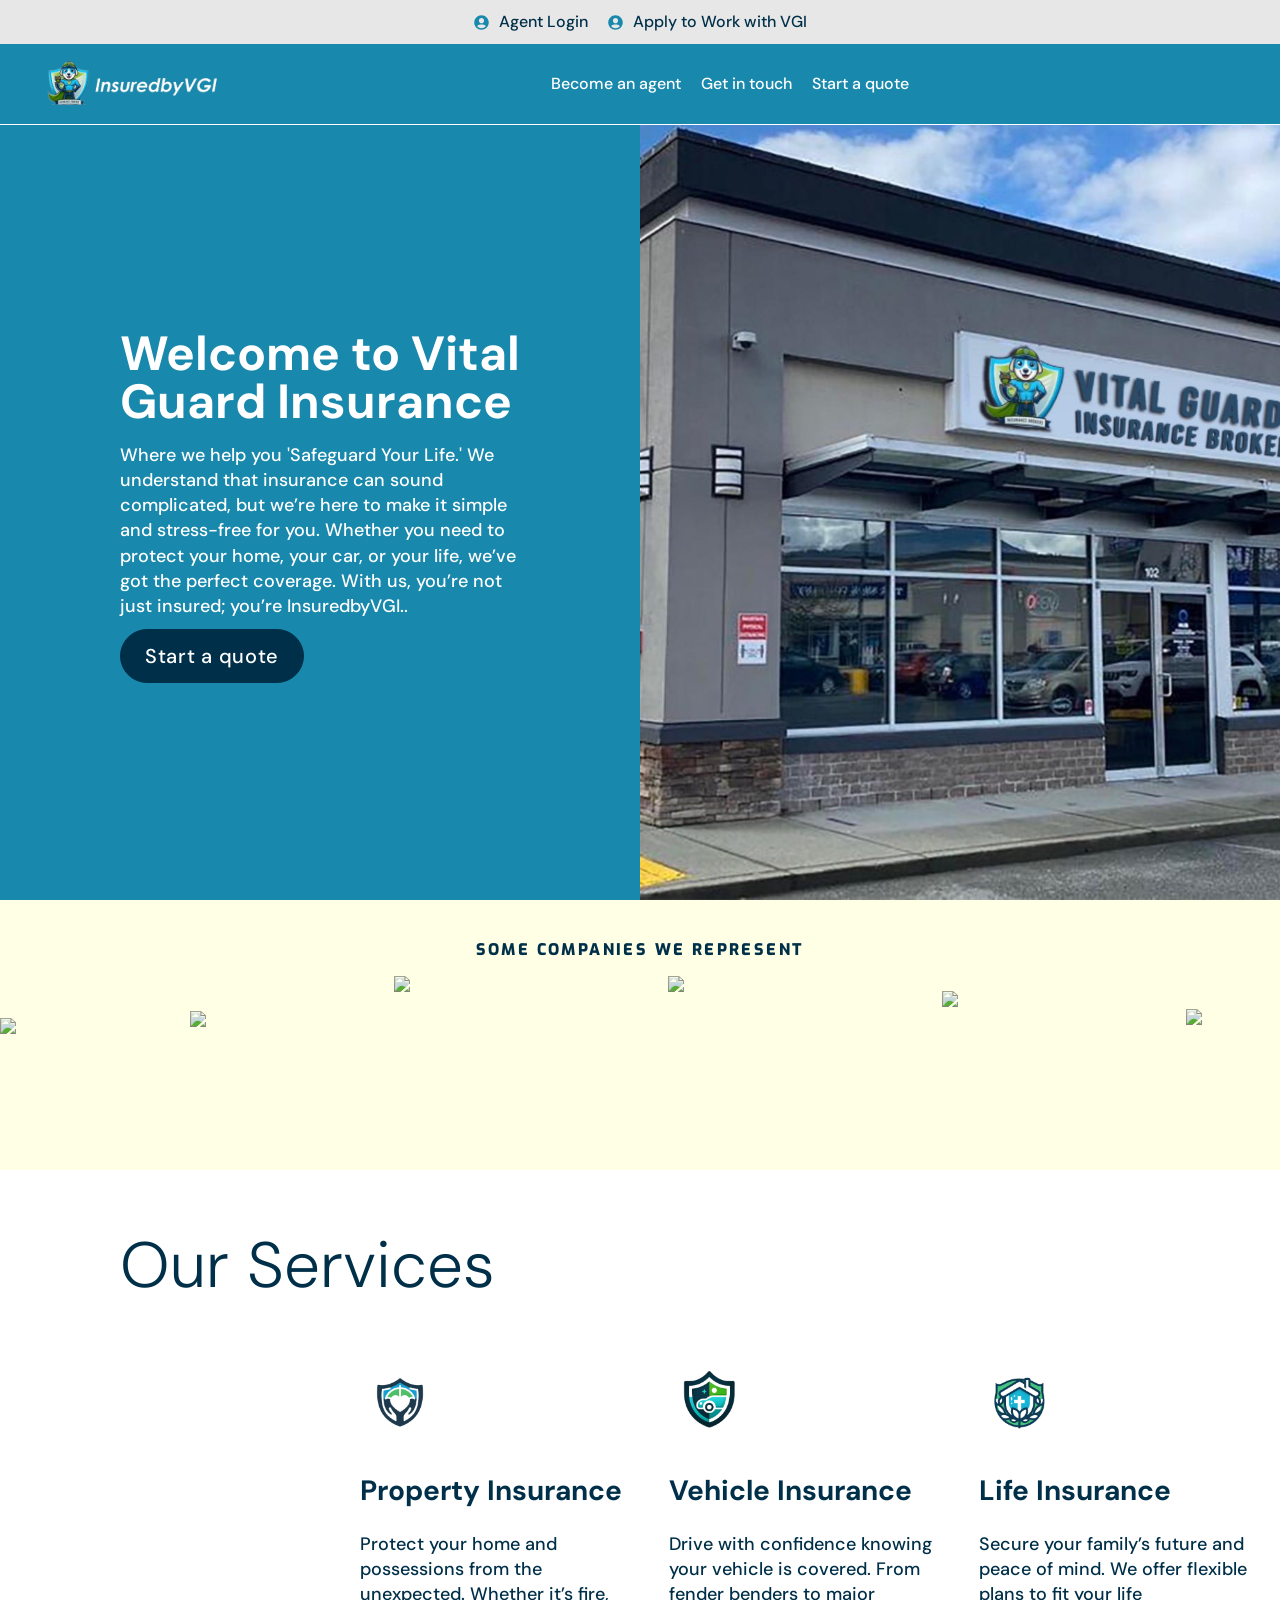
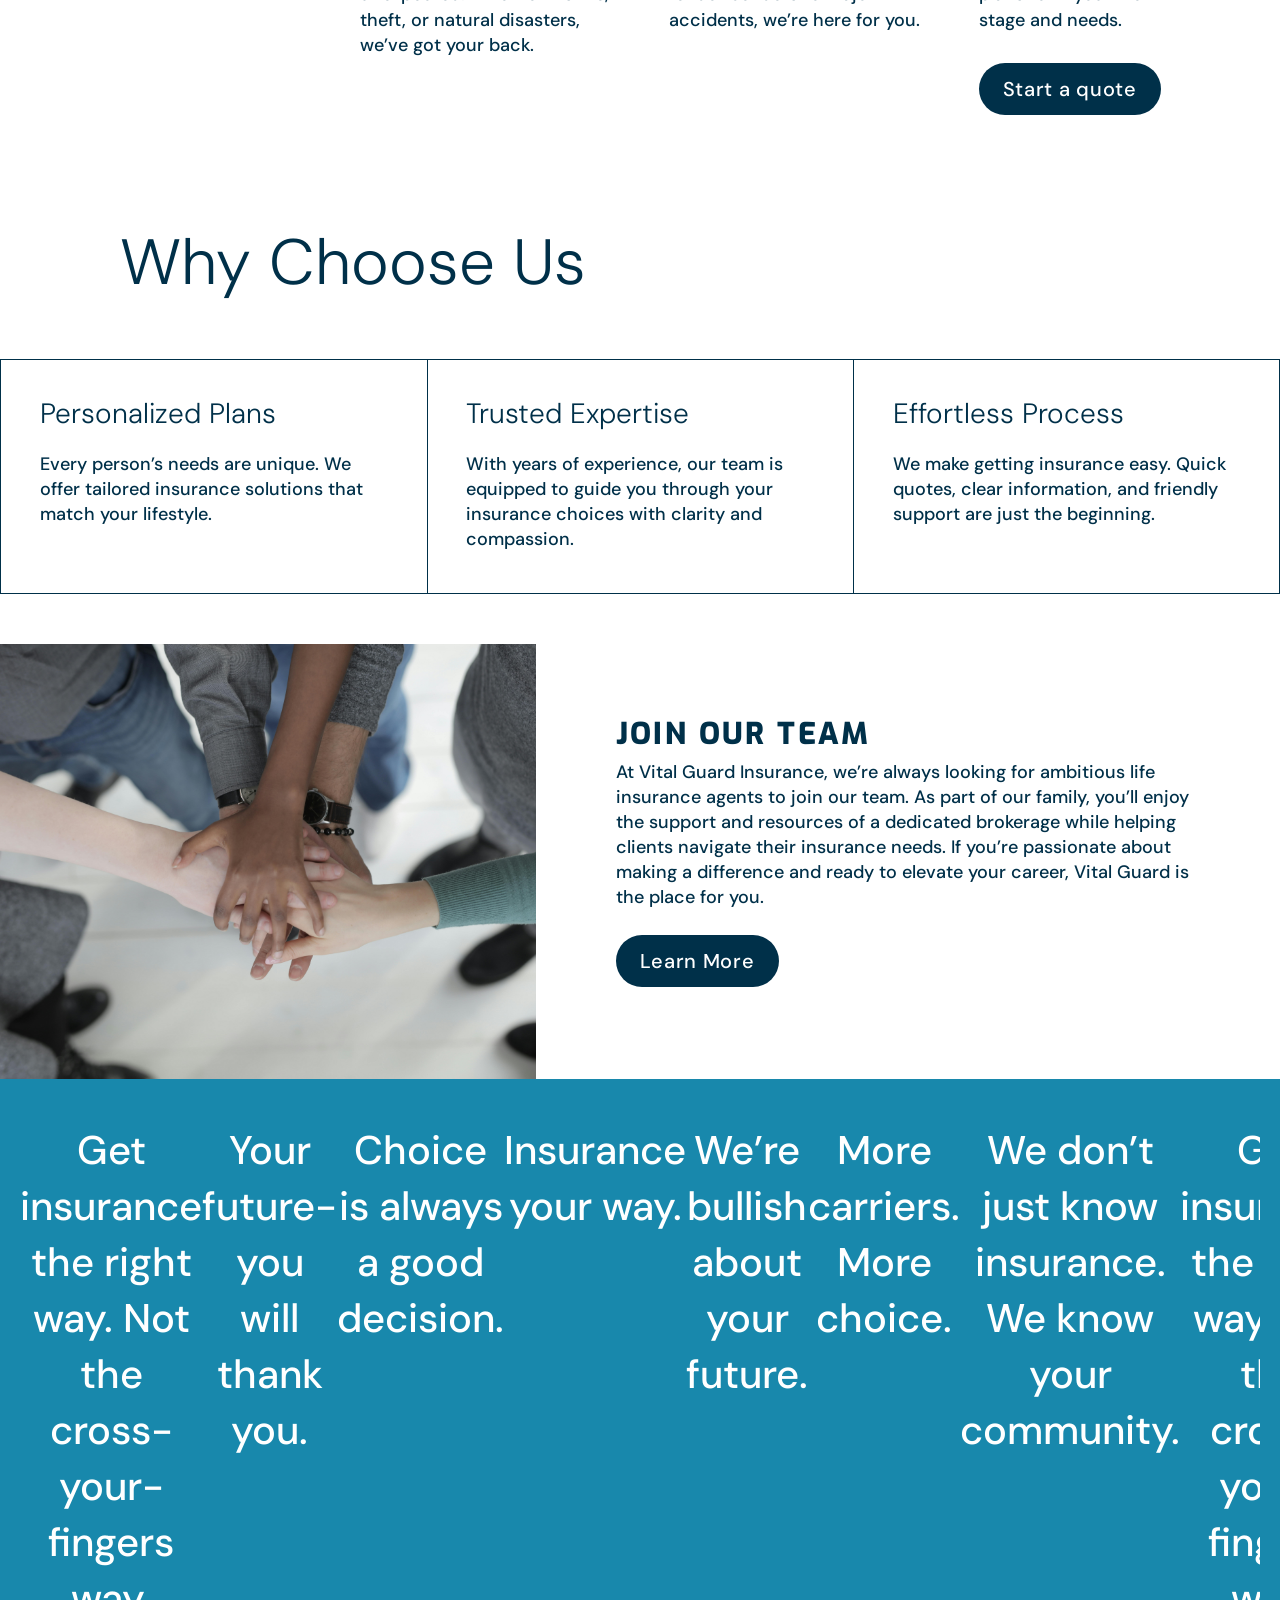
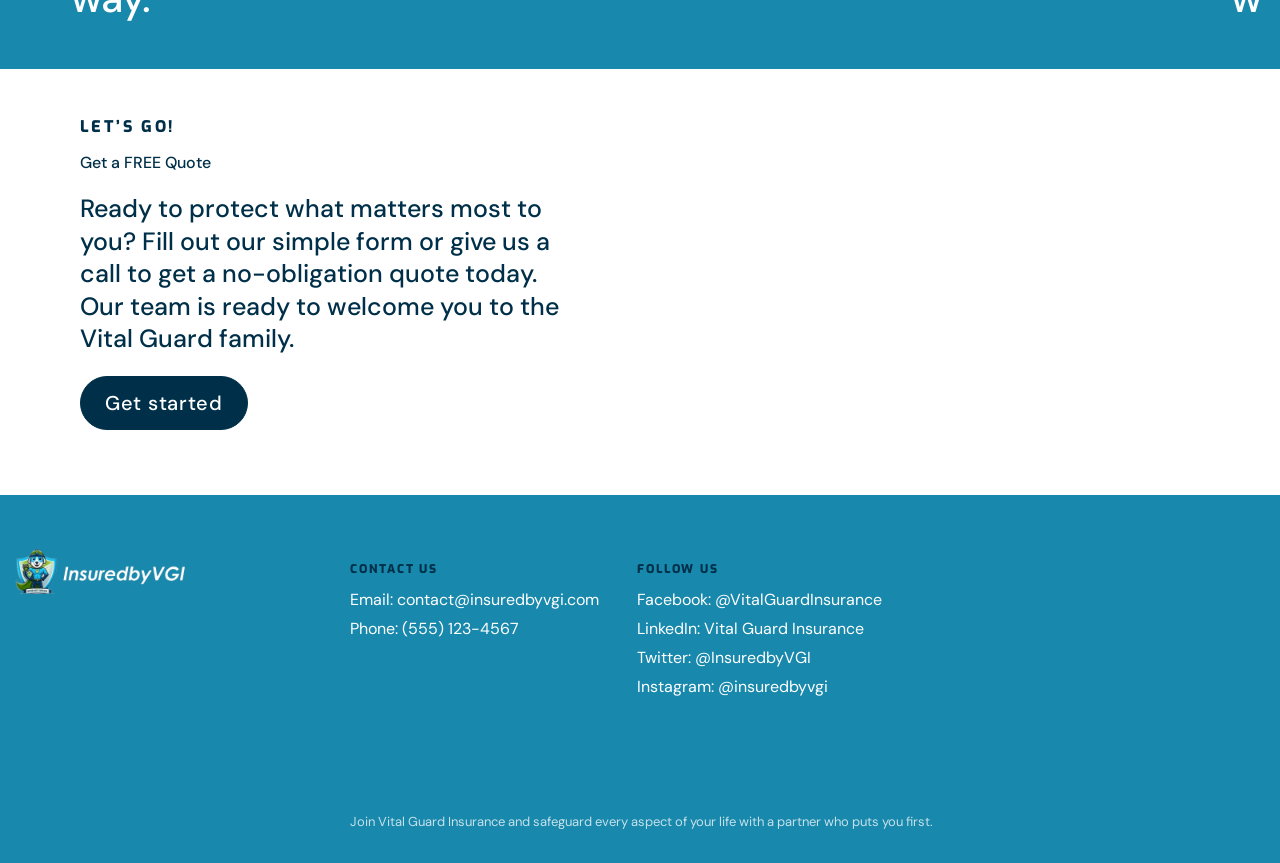
==== index.html @ e7f6c55f "done all changes" ====
<!DOCTYPE html>
<html lang="en">

<head>
	<meta charset="UTF-8">
	<meta name="viewport" content="width=device-width, initial-scale=1.0">
	<title>Document</title>
	<link href="https://unpkg.com/aos@2.3.1/dist/aos.css" rel="stylesheet">
	<link rel="stylesheet" href="css/26cd613740387113.css">
	<link rel="stylesheet" href="css/9d9cdd73d0fb1d6b.css">
	<link rel="stylesheet" href="css/9e8d25b4389ada94.css">
	<link rel="stylesheet" href="css/dafa6e8a7582d647.css">
	<link rel="stylesheet" href="css/stylee.css">
	<link rel="stylesheet" href="css/header.css">
	<script src="js/175-79aafbe32a245b75.js"></script>
	<script src="js/1a92c0be-749454075e8963ae.js"></script>
	<script src="js/1dd3208c-0cf26607f1364947.js"></script>
	<script src="js/562-c6c65f8bf950d96a.js"></script>
	<script src="js/728-bb267eac9aed5b35.js"></script>
	<script src="js/902-621f51085cf07606.js"></script>
	<script src="js/91-8f982fa84c2e61d4.js"></script>
	<script src="js/997-2dc9afcc9fb0038c.js"></script>
	<script src="js/error-02a23c6b16bcf1f3.js"></script>
	<script src="js/layout-cc17639511371e9c.js"></script>
	<script src="js/main-app-86a33d1a2cf6826a.js"></script>
	<script src="js/page-8326d719b4d85c43.js"></script>
	<script src="js/polyfills-c67a75d1b6f99dc8.js"></script>
	<!-- <script src="js/webpack-545646608865a03e.js"></script> -->
	<link rel="stylesheet" href="https://cdnjs.cloudflare.com/ajax/libs/slick-carousel/1.8.1/slick.min.css">
	<link rel="stylesheet" href="https://cdnjs.cloudflare.com/ajax/libs/slick-carousel/1.8.1/slick-theme.min.css">
	<link rel="stylesheet" href="https://cdnjs.cloudflare.com/ajax/libs/font-awesome/6.5.1/css/all.min.css"
		integrity="sha512-DTOQO9RWCH3ppGqcWaEA1BIZOC6xxalwEsw9c2QQeAIftl+Vegovlnee1c9QX4TctnWMn13TZye+giMm8e2LwA=="
		crossorigin="anonymous" referrerpolicy="no-referrer" />
</head>

<body>
	<div class="header_headerContainer__3w0E0">
		<header class="header_header__IkGoF">
			<div class="top-section">
				<a href="#" style="  display: flex; align-items: center; gap:10px">

					<svg aria-hidden="true" fill="#1888ac" class="e-font-icon-svg e-fas-user-circle" width="15"
						height="15" viewBox="0 0 496 512" xmlns="http://www.w3.org/2000/svg">
						<path
							d="M248 8C111 8 0 119 0 256s111 248 248 248 248-111 248-248S385 8 248 8zm0 96c48.6 0 88 39.4 88 88s-39.4 88-88 88-88-39.4-88-88 39.4-88 88-88zm0 344c-58.7 0-111.3-26.6-146.5-68.2 18.8-35.4 55.6-59.8 98.5-59.8 2.4 0 4.8.4 7.1 1.1 13 4.2 26.6 6.9 40.9 6.9 14.3 0 28-2.7 40.9-6.9 2.3-.7 4.7-1.1 7.1-1.1 42.9 0 79.7 24.4 98.5 59.8C359.3 421.4 306.7 448 248 448z">
						</path>
						</path>
					</svg>
					<span class="elementor-icon-list-text">Agent
						Login</span>
				</a>
				<a href="learn-more.html" style="  display: flex; align-items: center; gap:10px">

					<svg aria-hidden="true" fill="#1888ac" class="e-font-icon-svg e-fas-user-circle" width="15"
						height="15" viewBox="0 0 496 512" xmlns="http://www.w3.org/2000/svg">
						<path
							d="M248 8C111 8 0 119 0 256s111 248 248 248 248-111 248-248S385 8 248 8zm0 96c48.6 0 88 39.4 88 88s-39.4 88-88 88-88-39.4-88-88 39.4-88 88-88zm0 344c-58.7 0-111.3-26.6-146.5-68.2 18.8-35.4 55.6-59.8 98.5-59.8 2.4 0 4.8.4 7.1 1.1 13 4.2 26.6 6.9 40.9 6.9 14.3 0 28-2.7 40.9-6.9 2.3-.7 4.7-1.1 7.1-1.1 42.9 0 79.7 24.4 98.5 59.8C359.3 421.4 306.7 448 248 448z">
						</path>
					</svg>
					<span class="elementor-icon-list-text">Apply to Work with VGI</span>
				</a>
			</div>

			<div class="container container--max">
				<div class="header_headerWrapper__EF5GH">
					<div class="header_logoMenuWrapper__kSFlK"><a title="Brightway" class="custommm "
							href="index.html"><img alt="company logo" fetchpriority="high" decoding="async"
								data-nimg="1" style="color:transparent; object-fit: contain; "
								src="images/IMG-20240401-WA0109-removebg-preview.png"></a>
					</div>

					<nav aria-label="Header menu" class="header_logoMenuWrapper__kSFlK">
						<ul class="header_navList__19l07">
							<!-- <li class="header_navItem__PB8X4 "><span aria-haspopup="false"><a title="Why Choose Us"
										href="#targetSection">Why Choose Us</a></span></li>
							<li class="header_navItem__PB8X4 "><span aria-haspopup="false"><a title="Join Our Team"
										href="#targetSection2">Join Our Team</a></span></li>
							<li class="header_navItem__PB8X4 "><span aria-haspopup="false"><a title="Get your Quote  "
										href="#targetSection3">Get your Quote </a></span></li> -->
							<li class="header_navItem__PB8X4 "><span aria-haspopup="false"><a title="Contact us"
										href="./php-agency/index.html">Become an agent</a></span></li>
							<li class="header_navItem__PB8X4 "><span aria-haspopup="false"><a title="Contact us"
										href="learn-more.html">Get in touch</a></span></li>
							<li class="header_navItem__PB8X4 "><span aria-haspopup="false">
									<!-- <a title="Contact us"
										href="./welcome-page.html">Start a quote</a> -->
									<a title="Contact us" href="./welcome-page.html">Start a quote</a>
								</span>
							</li>

						</ul>
					</nav>
					<button title="hamburger button" class="header_hamburgerButton__BBrCY" type="button"><span
							class="header_hamburgerIcon__eLODd"><span class="header_bar___T52p "></span><span
								class="header_bar___T52p "></span><span
								class="header_bar___T52p "></span></span></button>
					<div class="header_desktopButtonWrapper__k_8k3">
						<!-- <a href="./welcome-page.html">
							<button style="border: 2px solid black; padding: 10px 20px; cursor: pointer;"
								class="  aos-init aos-animate" data-aos="false">Start a quote</button> </a> -->
					</div>
				</div>
				<div class="header_megaMenu__2Re_R ">
					<div class="header_megaMenuContentsConatiner___13TR" style="max-height: 695px;">
						<div>
							<div class="header_menuMobileHeading__oO_aO header_menuMobileHeading--subheading__E6W_3">
								<h5>Menu</h5>
							</div>
							<ul class="header_menuMobileContentWrapper__QCg2q" data-lenis-prevent="true"
								style="max-height: calc(338px);">
								<li class="header_subMenuMobileContent__XG94M" data-menu-index="0"><span
										class="header_menuItemLink__uCtF8"><a title="Become an agent"
											href="./php-agency/index.html">Become an
											agent</a></span></li>
								<li class="header_subMenuMobileContent__XG94M" data-menu-index="0"><span
										class="header_menuItemLink__uCtF8"><a title="Get in touch"
											href="../learn-more.html">Get in touch</a></span>
								</li>
								<li class="header_subMenuMobileContent__XG94M" data-menu-index="0"><span
										class="header_menuItemLink__uCtF8">
										<!-- <a title="Start a quote"
											href="./welcome-page.html">Start a
											quote</a> -->
										<a title="Start a quote" href="./welcome-page.html">Start a quote</a>

									</span></li>

							</ul>
						</div>
						<div class="header_menuActionButtonsConatiner__3HCTE">
							<div class="header_mobileButtonWrapper__mSNIQ"> <a href="./welcome-page.html"><button
										class="StepperButton_StepperButtoncontainer__ayYHE StepperButton_StepperButtoncontainer--menuButton__iTjGB aos-init aos-animate"
										data-aos="false">Start a quote</button> </a></div>
						</div>
					</div>
				</div>
			</div>
		</header>
	</div>
	<div class="main-sectionn aos-init aos-animate" style="--announcement-banner-height:0px" data-aos="fade-up">

		<article class="left-section ">
			<h1 data-aos="fade-up" class="aos-init aos-animate">Welcome to Vital Guard Insurance</h1>
			<p data-aos="fade-up" class="aos-init aos-animate">Where we help you 'Safeguard Your Life.' We understand
				that insurance can sound complicated, but we’re here to make it simple and stress-free for you. Whether
				you need to protect your home, your car, or your life, we’ve got the perfect coverage.
				With us, you’re not just insured; you’re InsuredbyVGI..</p> <a class="mbl-bttn"
				href="./welcome-page.html"><button class="StepperButton_StepperButtoncontainer__ayYHE undefined  "
					style="margin-top: 10px;">Start a
					quote</button> </a>
		</article>
		<figure class=" video-section aos-init aos-animate" data-aos="fade-up">
			<img src="./images/WhatsApp Image 2024-03-29 at 21.58.58_e47ae974.jpg" style="width: 100%;"></img>
		</figure>
	</div>
	<section class="slider-box_sliderBoxContainer__mwrIi aos-init aos-animate" data-aos="fade-up">
		<div class="container container--max">
			<header data-aos="fade-up" class="aos-init aos-animate">
				<h3>SOME COMPANIES WE REPRESENT</h3>
			</header>
			<div class="slider-box_sliderBox__b7CRB">
				<div class="slider-box_sliderTrack__AjMCV">
					<div>
						<figure><img alt="TypTap" loading="eager" width="100" height="100" decoding="async"
								data-nimg="1" style="color:transparent"
								src="https://images.ctfassets.net/bggn69gkp7hl/6tsT75z7wopN8HY9Tkob72/60e59aebc935595ac6b6121cac6d2f30/Layer_1.svg">
						</figure>
					</div>
					<div>
						<figure><img alt="Travelers" loading="eager" width="100" height="100" decoding="async"
								data-nimg="1" style="color:transparent"
								src="https://images.ctfassets.net/bggn69gkp7hl/6AZKWLj1sDmLeIT5QAQOYA/1d21b6cbe8ccdc84b9da1a47b016f79a/travelers.svg">
						</figure>
					</div>
					<div>
						<figure><img alt="Mercury Insurance" loading="eager" width="100" height="100" decoding="async"
								data-nimg="1" style="color:transparent"
								src="https://images.ctfassets.net/bggn69gkp7hl/58EkjuUKt9bJUhwEuSBgWZ/74038fd3f809e695cc6418a682002e76/mercury.svg">
						</figure>
					</div>
					<div>
						<figure><img alt="Universal Property" loading="eager" width="100" height="100" decoding="async"
								data-nimg="1" style="color:transparent"
								src="https://images.ctfassets.net/bggn69gkp7hl/55acVlqdXe9adSOJ1fZElA/4917b1e9c23bab236bc1c8330c7b5a9b/universal_property.svg">
						</figure>
					</div>
					<div>
						<figure><img alt="Liberty Mutual" loading="eager" width="100" height="100" decoding="async"
								data-nimg="1" style="color:transparent"
								src="https://images.ctfassets.net/bggn69gkp7hl/7x63nz5MetkPP08KnTCIVg/f6236afe941a47d7c1d032f310653d21/Liberty_Mutual.svg">
						</figure>
					</div>
					<div>
						<figure><img alt="Foremost" loading="eager" width="100" height="100" decoding="async"
								data-nimg="1" style="color:transparent"
								src="https://images.ctfassets.net/bggn69gkp7hl/7I8lYWURLva4tdmzLqqG2F/db5b471bece736c517a38603ef57c4e1/Layer_1__1_.svg">
						</figure>
					</div>
					<div>
						<figure><img alt="Bankers" loading="eager" width="100" height="100" decoding="async"
								data-nimg="1" style="color:transparent"
								src="https://images.ctfassets.net/bggn69gkp7hl/5PqEh8g2Nd4EPPsEqnvTTP/d7f0d1d8e2caf8d701da6096268e8c85/Bankers___1_.svg">
						</figure>
					</div>
					<div>
						<figure><img alt="American Integrity" loading="eager" width="100" height="100" decoding="async"
								data-nimg="1" style="color:transparent"
								src="https://images.ctfassets.net/bggn69gkp7hl/2ZsdZnpan24n1FCTrJJRzL/87b1d2a2ebdea4d0da62ce958531a252/american_integrity.svg">
						</figure>
					</div>
					<div>
						<figure><img alt="TowerHill" loading="eager" width="100" height="100" decoding="async"
								data-nimg="1" style="color:transparent"
								src="https://images.ctfassets.net/bggn69gkp7hl/6nH2p1fs72dmtuZ6XaRPp/97078b9993aa7cd2ca189ca8a36b291f/townhill.svg">
						</figure>
					</div>
					<div>
						<figure><img alt="SafeCo" loading="eager" width="100" height="100" decoding="async"
								data-nimg="1" style="color:transparent"
								src="https://images.ctfassets.net/bggn69gkp7hl/4G6AVDKYfMefcsugB9EOQT/a1756882150b84eb32d596d1b4e03ca3/Safe_Co.svg">
						</figure>
					</div>
				</div>
				<div class="slider-box_sliderTrack__AjMCV" aria-hidden="true">
					<div>
						<figure><img alt="TypTap" loading="eager" width="100" height="100" decoding="async"
								data-nimg="1" style="color:transparent"
								src="https://images.ctfassets.net/bggn69gkp7hl/6tsT75z7wopN8HY9Tkob72/60e59aebc935595ac6b6121cac6d2f30/Layer_1.svg">
						</figure>
					</div>
					<div>
						<figure><img alt="Travelers" loading="eager" width="100" height="100" decoding="async"
								data-nimg="1" style="color:transparent"
								src="https://images.ctfassets.net/bggn69gkp7hl/6AZKWLj1sDmLeIT5QAQOYA/1d21b6cbe8ccdc84b9da1a47b016f79a/travelers.svg">
						</figure>
					</div>
					<div>
						<figure><img alt="Mercury Insurance" loading="eager" width="100" height="100" decoding="async"
								data-nimg="1" style="color:transparent"
								src="https://images.ctfassets.net/bggn69gkp7hl/58EkjuUKt9bJUhwEuSBgWZ/74038fd3f809e695cc6418a682002e76/mercury.svg">
						</figure>
					</div>
					<div>
						<figure><img alt="Universal Property" loading="eager" width="100" height="100" decoding="async"
								data-nimg="1" style="color:transparent"
								src="https://images.ctfassets.net/bggn69gkp7hl/55acVlqdXe9adSOJ1fZElA/4917b1e9c23bab236bc1c8330c7b5a9b/universal_property.svg">
						</figure>
					</div>
					<div>
						<figure><img alt="Liberty Mutual" loading="eager" width="100" height="100" decoding="async"
								data-nimg="1" style="color:transparent"
								src="https://images.ctfassets.net/bggn69gkp7hl/7x63nz5MetkPP08KnTCIVg/f6236afe941a47d7c1d032f310653d21/Liberty_Mutual.svg">
						</figure>
					</div>
					<div>
						<figure><img alt="Foremost" loading="eager" width="100" height="100" decoding="async"
								data-nimg="1" style="color:transparent"
								src="https://images.ctfassets.net/bggn69gkp7hl/7I8lYWURLva4tdmzLqqG2F/db5b471bece736c517a38603ef57c4e1/Layer_1__1_.svg">
						</figure>
					</div>
					<div>
						<figure><img alt="Bankers" loading="eager" width="100" height="100" decoding="async"
								data-nimg="1" style="color:transparent"
								src="https://images.ctfassets.net/bggn69gkp7hl/5PqEh8g2Nd4EPPsEqnvTTP/d7f0d1d8e2caf8d701da6096268e8c85/Bankers___1_.svg">
						</figure>
					</div>
					<div>
						<figure><img alt="American Integrity" loading="eager" width="100" height="100" decoding="async"
								data-nimg="1" style="color:transparent"
								src="https://images.ctfassets.net/bggn69gkp7hl/2ZsdZnpan24n1FCTrJJRzL/87b1d2a2ebdea4d0da62ce958531a252/american_integrity.svg">
						</figure>
					</div>
					<div>
						<figure><img alt="TowerHill" loading="eager" width="100" height="100" decoding="async"
								data-nimg="1" style="color:transparent"
								src="https://images.ctfassets.net/bggn69gkp7hl/6nH2p1fs72dmtuZ6XaRPp/97078b9993aa7cd2ca189ca8a36b291f/townhill.svg">
						</figure>
					</div>
					<div>
						<figure><img alt="SafeCo" loading="eager" width="100" height="100" decoding="async"
								data-nimg="1" style="color:transparent"
								src="https://images.ctfassets.net/bggn69gkp7hl/4G6AVDKYfMefcsugB9EOQT/a1756882150b84eb32d596d1b4e03ca3/Safe_Co.svg">
						</figure>
					</div>
				</div>
			</div>
		</div>
	</section>
	<section>
		<div class="container container--max">
			<div class="MethodsText_methodsTextContainer__IApCt aos-init aos-animate" data-aos="fade-up">
				<div class="MethodsText_HeadingSection__WzqIZ">
					<h3 data-aos="fade-up" class="aos-init aos-animate">Our Services</h3>
				</div>
				<div class="MethodsText_methodsSection__FyEjU">
					<div class="MethodsText_methodColumn__ZQxYL aos-init aos-animate" data-aos="fade-up">
						<div class=" ">
							<img src="./images/0F3DCEF3-E1DB-415B-9CB1-E9AD82FB1A60(1).jpeg-fotor-bg-remover-20240324233610-fotor-bg-remover-20240324233757.png"
								width="80" height="80" alt="">

						</div>
						<div class="MethodsText_methodColumnHeading__gUd2j">
							<h4>Property Insurance</h4>
						</div>
						<div class="MethodsText_methodColumnDescription__igpCz">
							<p data-aos="fade-up" class="aos-init aos-animate">Protect your home and possessions from
								the unexpected. Whether it’s fire, theft, or natural disasters, we’ve got your back.
							</p>
						</div>

					</div>
					<div class="MethodsText_methodColumn__ZQxYL aos-init aos-animate" data-aos="fade-up">
						<div class=" ">

							<img src="./images/BC3844E8-2F32-4C54-B1C8-EAE060FFE66B_1_.jpeg-fotor-bg-remover-2024032423379-removebg-preview.png"
								width="80" height="80" alt="">

						</div>
						<div class="MethodsText_methodColumnHeading__gUd2j">
							<h4>Vehicle Insurance</h4>
						</div>
						<div class="MethodsText_methodColumnDescription__igpCz">
							<p data-aos="fade-up" class="aos-init aos-animate">Drive with confidence knowing your
								vehicle is covered. From fender benders to major accidents, we’re here for you.
							</p>
						</div>

					</div>
					<div class="MethodsText_methodColumn__ZQxYL aos-init aos-animate" data-aos="fade-up">
						<div class=" ">
							<img src="./images/FC5BBB71-1DF8-4D8D-A1F6-3701ECBA9429(1).jpeg-fotor-bg-remover-20240324233635.png"
								width="80" height="80" alt="">
						</div>
						<div class="MethodsText_methodColumnHeading__gUd2j">
							<h4>Life Insurance</h4>
						</div>
						<div class="MethodsText_methodColumnDescription__igpCz">
							<p data-aos="fade-up" class="aos-init aos-animate"> Secure your family’s future and peace of
								mind. We offer flexible plans to fit your life stage and needs.</p>
						</div>
						<div class="box-description_buttonContainer__0KSdd " style="margin-top: 30px;"><a
								class="  aos-init StepperButton_StepperButtoncontainer__ayYHE" title="Learn More"
								style="transition: .3s;" target="_self" aria-label="Learn More" data-aos="fade-up"
								href="./welcome-page.html">Start a quote</a></div>
					</div>
				</div>
			</div>
		</div>
	</section>
	<section id="targetSection">
		<div class="container container--max">
			<div class="MethodsText_methodsTextContainer__IApCt aos-init aos-animate" data-aos="fade-up">
				<div class="MethodsText_HeadingSection__WzqIZ">
					<!-- <h5 class="headingTagline aos-init aos-animate" data-aos="fade-up">The brighter way begins here</h5> -->
					<h3 data-aos="fade-up" class="aos-init aos-animate">Why Choose Us</h3>
				</div>
				<section>
					<div class="container container--max">
						<div class="box-description_boxDescription__Z4AX_ aos-init aos-animate" data-aos="fade-up">

							<ul class="box-description_listWrapper__U_IJ4">
								<li>
									<article class="box-description_listContent__1f6KN">
										<h5 data-aos="fade-up" class="aos-init">Personalized Plans</h5>
										<p data-aos="fade-up" class="aos-init">Every person’s needs are unique. We offer
											tailored insurance solutions that match your lifestyle.

										</p>
										<p data-aos="fade-up" class="aos-init"></p>
									</article>
								</li>
								<li>
									<article class="box-description_listContent__1f6KN">
										<h5 data-aos="fade-up" class="aos-init">Trusted Expertise</h5>
										<p data-aos="fade-up" class="aos-init">With years of experience, our team is
											equipped to guide you through your insurance choices with clarity and
											compassion.
										</p>
									</article>
								</li>
								<li>
									<article class="box-description_listContent__1f6KN">
										<h5 data-aos="fade-up" class="aos-init">Effortless Process</h5>
										<p data-aos="fade-up" class="aos-init">We make getting insurance easy. Quick
											quotes, clear information, and friendly support are just the beginning.</p>
									</article>
								</li>

							</ul>
						</div>
					</div>
				</section>

			</div>
		</div>
	</section>
	<section id="targetSection2">
		<div class="container container--max">
			<div class="box-description_boxDescription__Z4AX_ aos-init aos-animate" data-aos="fade-up">
				<div class="box-description_headWrapper__M1Nls">
					<figure class="box-description_imageContainer__yDLuq"><img alt="polo guy" loading="lazy"
							width="1680" height="1442" decoding="async" data-nimg="1" style="color:transparent"
							src="images/pexels-andrea-piacquadio-3865544.jpg">
					</figure>
					<article class="box-description_textContainer__40ul_ aos-init aos-animate" data-aos="fade-up">
						<h3 class="headingTagline" style="font-size: 30px;">Join Our Team</h3>
						<p>At Vital Guard Insurance, we’re always looking for ambitious life insurance agents to join
							our team. As part of our family, you’ll enjoy the support and resources of a dedicated
							brokerage while helping clients navigate their insurance needs. If you’re passionate about
							making a difference and ready to elevate your career, Vital Guard is the place for you.
						</p>
						<div class="box-description_buttonContainer__0KSdd "><a
								class="  aos-init StepperButton_StepperButtoncontainer__ayYHE" title="Learn More"
								style="transition: .3s;" target="_self" aria-label="Learn More" data-aos="fade-up"
								href="php-agency/index.html">Learn More</a></div>
					</article>
				</div>

			</div>
		</div>
	</section>
	<section class="TextSlider_textSliderSection__3KZt9">
		<div class="container container--max">
			<div class="TextSlider_textSlider__g2ZcH aos-init aos-animate" data-aos="fade-up">
				<div id="slider" style="display: flex; overflow: hidden;">

					<div tabindex="-1" style="width: 100%; display: inline-block; color: white;">
						<p aria-hidden="true">Get insurance the right way. Not the
							cross-your-fingers way.</p>
					</div>


					<div tabindex="-1" style="width: 100%; display: inline-block; color: white;">
						<p aria-hidden="true">Your future-you will thank you.</p>
					</div>


					<div tabindex="-1" style="width: 100%; display: inline-block; color: white;">
						<p aria-hidden="true">Choice is always a good decision.</p>
					</div>


					<div tabindex="-1" style="width: 100%; display: inline-block; color: white;">
						<p aria-hidden="true">Insurance your way.</p>
					</div>


					<div tabindex="-1" style="width: 100%; display: inline-block; color: white;">
						<p aria-hidden="true">We’re bullish about your future.</p>
					</div>


					<div tabindex="-1" style="width: 100%; display: inline-block; color: white;">
						<p aria-hidden="false">More carriers. More choice.</p>
					</div>


					<div tabindex="-1" style="width: 100%; display: inline-block; color: white;">
						<p aria-hidden="true">We don’t just know insurance. We know your community.
						</p>
					</div>


					<div tabindex="-1" style="width: 100%; display: inline-block; color: white;">
						<p aria-hidden="true">Get insurance the right way. Not the
							cross-your-fingers way.</p>
					</div>


					<div tabindex="-1" style="width: 100%; display: inline-block; color: white;">
						<p aria-hidden="true">Your future-you will thank you.</p>
					</div>


					<div tabindex="-1" style="width: 100%; display: inline-block; color: white;">
						<p aria-hidden="true">Choice is always a good decision.</p>
					</div>


					<div tabindex="-1" style="width: 100%; display: inline-block; color: white;">
						<p aria-hidden="true">Insurance your way.</p>
					</div>


					<div tabindex="-1" style="width: 100%; display: inline-block; color: white;">
						<p aria-hidden="true">We’re bullish about your future.</p>
					</div>


					<div tabindex="-1" style="width: 100%; display: inline-block; color: white;">
						<p aria-hidden="false">More carriers. More choice.</p>
					</div>


					<div tabindex="-1" style="width: 100%; display: inline-block; color: white;">
						<p aria-hidden="true">We don’t just know insurance. We know your community.
						</p>
					</div>


					<div tabindex="-1" style="width: 100%; display: inline-block; color: white;">
						<p aria-hidden="true">Get insurance the right way. Not the
							cross-your-fingers way.</p>
					</div>
				</div>

			</div>


		</div>
		</div>
		</div>
	</section>

	<section id="targetSection3">
		<div class="container container--max">
			<div data-aos="fade-up" style="display: flex;flex-wrap: wrap;" class=" aos-init aos-animate">
				<article class="quote-right ">
					<h5 class="headingTagline  ">Let’s go!</h5>
					<h2>Get a FREE Quote</h2>
					<h4>Ready to protect what matters most to you? Fill out our simple form or give us a call to get a
						no-obligation quote today. Our team is ready to welcome you to the Vital Guard family.</h4>
					<div class="ImageColTextForm_buttonContainer__DQMJD"> <a href="./welcome-page.html"><button
								id="stepper-form" class="StepperButton_StepperButtoncontainer__ayYHE" type="submit">Get
								started</button> </a></div>
				</article>
				<div class="quote-left aos-init aos-animate">
					<img alt="Family Dancing" loading="lazy" decoding="async" data-nimg="1"
						style="color:transparent;width: 100%;" src="images/pexels-andrea-piacquadio-3781895.jpg">
				</div>
			</div>
		</div>
	</section>






	<footer class="footer_footerContainer__jvzDq" id="targetSection4">
		<figure class="footer_footerLogo__N05vi" role="none"><img alt="Footer Logo" loading="lazy" width="206"
				height="189" decoding="async" data-nimg="1" style="color:transparent"
				src="images/IMG-20240401-WA0109-removebg-preview.png">
		</figure>
		<div class="footer_footerTextSection__2PIaF">
			<div class="footer_footerSections__KI4uj">
				<div class="footer_footerSection__Sj89F ">
					<h3>Contact Us</h3>
					<ul>
						<li><a href="#">Email: contact@insuredbyvgi.com</a></li>
						<li><a href="#">Phone: (555) 123-4567</a></li>

					</ul>
				</div>
				<div class="footer_footerSection__Sj89F footer-2 ">
					<h3>Follow Us</h3>
					<ul>
						<li><a href="#">Facebook: @VitalGuardInsurance
							</a></li>
						<li><a href="#">LinkedIn: Vital Guard Insurance</a></li>
						<li><a href="#">Twitter: @InsuredbyVGI</a></li>
						<li><a href="#">Instagram: @insuredbyvgi</a></li>

					</ul>
				</div>

				<!-- <div class="footer_AddressIconContainer__H7WSY">
					<div class="footer_addressSection__m2ApW">
						<h6>Follow Us</h6>

					</div>
					<div class="footer_socialIcons__mtUzh"><a target="_blank" title="Footer Facebook Logo"
							aria-label="Footer Facebook Logo (opens in a new tab)"
							href="https://www.facebook.com/VitalGuardInsurance"><svg xmlns="http://www.w3.org/2000/svg"
								width="24" height="24" viewBox="0 0 24 24" fill="none" class="svg">
								<path
									d="M22 11.9999C22 6.47705 17.5229 1.9999 12 1.9999C6.47715 1.9999 2 6.47705 2 11.9999C2 16.9912 5.65686 21.1282 10.4375 21.8784V14.8905H7.89844V11.9999H10.4375V9.79678C10.4375 7.29053 11.9304 5.90615 14.2146 5.90615C15.3087 5.90615 16.4531 6.10146 16.4531 6.10146V8.5624H15.1921C13.9499 8.5624 13.5625 9.33324 13.5625 10.1241V11.9999H16.3359L15.8926 14.8905H13.5625V21.8784C18.3431 21.1282 22 16.9912 22 11.9999Z"
									fill="#8291AC"
									style="fill:#8291AC;fill:color(display-p3 0.5098 0.5686 0.6745);fill-opacity:1;">
								</path>
							</svg><span class="footer_visuallyHidden__T3Gqa">Facebook</span></a><a target="_blank"
							title="Footer Instagram Icon" aria-label="Footer Instagram Icon (opens in a new tab)"
							href="https://www.instagram.com/brightwayinsurance/reels/?ref=SECONDWIND"><svg
								xmlns="http://www.w3.org/2000/svg" width="24" height="24" viewBox="0 0 24 24"
								fill="none" class="svg">
								<path fill-rule="evenodd" clip-rule="evenodd"
									d="M12 2C9.284 2 8.944 2.01133 7.87733 2.06C6.81267 2.10867 6.08533 2.278 5.44933 2.52533C4.78267 2.776 4.178 3.16933 3.678 3.67867C3.16948 4.17809 2.77591 4.78233 2.52467 5.44933C2.27867 6.08533 2.10867 6.81333 2.06 7.878C2.012 8.944 2 9.28333 2 12C2 14.7167 2.01133 15.056 2.06 16.1227C2.10867 17.1873 2.278 17.9147 2.52533 18.5507C2.776 19.2173 3.16933 19.822 3.67867 20.322C4.1781 20.8305 4.78234 21.2241 5.44933 21.4753C6.08533 21.722 6.81267 21.8913 7.87733 21.94C8.944 21.9887 9.284 22 12 22C14.716 22 15.056 21.9887 16.1227 21.94C17.1873 21.8913 17.9147 21.722 18.5507 21.4747C19.2173 21.224 19.822 20.8307 20.322 20.3213C20.8305 19.8219 21.2241 19.2177 21.4753 18.5507C21.722 17.9147 21.8913 17.1873 21.94 16.1227C21.9887 15.056 22 14.716 22 12C22 9.284 21.9887 8.944 21.94 7.87733C21.8913 6.81267 21.722 6.08533 21.4747 5.44933C21.2236 4.78204 20.83 4.17755 20.3213 3.678C19.8219 3.16948 19.2177 2.77591 18.5507 2.52467C17.9147 2.27867 17.1867 2.10867 16.122 2.06C15.056 2.012 14.7167 2 12 2ZM12 3.802C14.67 3.802 14.9867 3.812 16.0413 3.86C17.016 3.90467 17.5453 4.06667 17.898 4.20467C18.3647 4.38533 18.698 4.60267 19.048 4.952C19.398 5.302 19.6147 5.63533 19.7953 6.102C19.9327 6.45467 20.0953 6.984 20.14 7.95867C20.188 9.01333 20.198 9.33 20.198 12C20.198 14.67 20.188 14.9867 20.14 16.0413C20.0953 17.016 19.9333 17.5453 19.7953 17.898C19.6353 18.3324 19.3799 18.7253 19.048 19.048C18.7254 19.38 18.3324 19.6354 17.898 19.7953C17.5453 19.9327 17.016 20.0953 16.0413 20.14C14.9867 20.188 14.6707 20.198 12 20.198C9.32933 20.198 9.01333 20.188 7.95867 20.14C6.984 20.0953 6.45467 19.9333 6.102 19.7953C5.66764 19.6353 5.27467 19.3799 4.952 19.048C4.62012 18.7253 4.36475 18.3323 4.20467 17.898C4.06733 17.5453 3.90467 17.016 3.86 16.0413C3.812 14.9867 3.802 14.67 3.802 12C3.802 9.33 3.812 9.01333 3.86 7.95867C3.90467 6.984 4.06667 6.45467 4.20467 6.102C4.38533 5.63533 4.60267 5.302 4.952 4.952C5.27463 4.62003 5.66761 4.36465 6.102 4.20467C6.45467 4.06733 6.984 3.90467 7.95867 3.86C9.01333 3.812 9.33 3.802 12 3.802Z"
									fill="#8291AC"
									style="fill:#8291AC;fill:color(display-p3 0.5098 0.5686 0.6745);fill-opacity:1;">
								</path>
								<path fill-rule="evenodd" clip-rule="evenodd"
									d="M12 15.3367C11.5618 15.3367 11.128 15.2504 10.7231 15.0827C10.3183 14.915 9.95047 14.6692 9.64064 14.3594C9.3308 14.0495 9.08502 13.6817 8.91734 13.2769C8.74965 12.8721 8.66335 12.4382 8.66335 12C8.66335 11.5618 8.74965 11.1279 8.91734 10.7231C9.08502 10.3183 9.3308 9.95046 9.64064 9.64062C9.95047 9.33078 10.3183 9.08501 10.7231 8.91732C11.128 8.74964 11.5618 8.66333 12 8.66333C12.885 8.66333 13.7336 9.01487 14.3594 9.64062C14.9851 10.2664 15.3367 11.1151 15.3367 12C15.3367 12.8849 14.9851 13.7336 14.3594 14.3594C13.7336 14.9851 12.885 15.3367 12 15.3367ZM12 6.86C10.6368 6.86 9.32942 7.40153 8.36549 8.36547C7.40155 9.32941 6.86002 10.6368 6.86002 12C6.86002 13.3632 7.40155 14.6706 8.36549 15.6345C9.32942 16.5985 10.6368 17.14 12 17.14C13.3632 17.14 14.6706 16.5985 15.6345 15.6345C16.5985 14.6706 17.14 13.3632 17.14 12C17.14 10.6368 16.5985 9.32941 15.6345 8.36547C14.6706 7.40153 13.3632 6.86 12 6.86ZM18.6353 6.76667C18.6353 7.0889 18.5073 7.39794 18.2795 7.6258C18.0516 7.85366 17.7426 7.98167 17.4204 7.98167C17.0981 7.98167 16.7891 7.85366 16.5612 7.6258C16.3334 7.39794 16.2053 7.0889 16.2053 6.76667C16.2053 6.44443 16.3334 6.13539 16.5612 5.90753C16.7891 5.67968 17.0981 5.55167 17.4204 5.55167C17.7426 5.55167 18.0516 5.67968 18.2795 5.90753C18.5073 6.13539 18.6353 6.44443 18.6353 6.76667Z"
									fill="#8291AC"
									style="fill:#8291AC;fill:color(display-p3 0.5098 0.5686 0.6745);fill-opacity:1;">
								</path>
							</svg><span class="footer_visuallyHidden__T3Gqa">Instagram</span></a><a target="_blank"
							title="Footer Youtube Icon" aria-label="Footer Youtube Icon (opens in a new tab)"
							href="https://www.youtube.com/@BrightwayInsurance"><svg xmlns="http://www.w3.org/2000/svg"
								width="24" height="24" viewBox="0 0 24 24" fill="none" class="svg">
								<path fill-rule="evenodd" clip-rule="evenodd"
									d="M20.5949 4.45999C21.5421 4.71353 22.2865 5.45785 22.54 6.40501C22.9982 8.12002 23 11.7004 23 11.7004C23 11.7004 23 15.2807 22.54 16.9957C22.2865 17.9429 21.5421 18.6872 20.5949 18.9407C18.88 19.4007 12 19.4007 12 19.4007C12 19.4007 5.12002 19.4007 3.405 18.9407C2.45785 18.6872 1.71353 17.9429 1.45999 16.9957C1 15.2807 1 11.7004 1 11.7004C1 11.7004 1 8.12002 1.45999 6.40501C1.71353 5.45785 2.45785 4.71353 3.405 4.45999C5.12002 4 12 4 12 4C12 4 18.88 4 20.5949 4.45999ZM15.5134 11.7007L9.79788 15.0003V8.40101L15.5134 11.7007Z"
									fill="#8291AC"
									style="fill:#8291AC;fill:color(display-p3 0.5098 0.5686 0.6745);fill-opacity:1;">
								</path>
							</svg><span class="footer_visuallyHidden__T3Gqa">Youtube</span></a><a target="_blank"
							title="Footer Linkedin Icon" aria-label="Footer Linkedin Icon (opens in a new tab)"
							href="https://www.linkedin.com/company/brightway-insurance/"><svg
								xmlns="http://www.w3.org/2000/svg" width="24" height="24" viewBox="0 0 24 24"
								fill="none" class="svg">
								<path
									d="M22 3.47059V20.5294C22 20.9194 21.8451 21.2935 21.5693 21.5693C21.2935 21.8451 20.9194 22 20.5294 22H3.47059C3.08056 22 2.70651 21.8451 2.43073 21.5693C2.15494 21.2935 2 20.9194 2 20.5294V3.47059C2 3.08056 2.15494 2.70651 2.43073 2.43073C2.70651 2.15494 3.08056 2 3.47059 2H20.5294C20.9194 2 21.2935 2.15494 21.5693 2.43073C21.8451 2.70651 22 3.08056 22 3.47059ZM7.88235 9.64706H4.94118V19.0588H7.88235V9.64706ZM8.14706 6.41177C8.14861 6.18929 8.10632 5.96869 8.02261 5.76255C7.93891 5.55642 7.81542 5.36879 7.65919 5.21039C7.50297 5.05198 7.31708 4.92589 7.11213 4.83933C6.90718 4.75277 6.68718 4.70742 6.46471 4.70588H6.41177C5.95934 4.70588 5.52544 4.88561 5.20552 5.20552C4.88561 5.52544 4.70588 5.95934 4.70588 6.41177C4.70588 6.86419 4.88561 7.29809 5.20552 7.61801C5.52544 7.93792 5.95934 8.11765 6.41177 8.11765C6.63426 8.12312 6.85565 8.0847 7.06328 8.00458C7.27092 7.92447 7.46074 7.80422 7.62189 7.65072C7.78304 7.49722 7.91237 7.31346 8.00248 7.10996C8.09259 6.90646 8.14172 6.6872 8.14706 6.46471V6.41177ZM19.0588 13.3412C19.0588 10.5118 17.2588 9.41177 15.4706 9.41177C14.8851 9.38245 14.3021 9.50715 13.7799 9.77345C13.2576 10.0397 12.8143 10.4383 12.4941 10.9294H12.4118V9.64706H9.64706V19.0588H12.5882V14.0529C12.5457 13.5403 12.7072 13.0315 13.0376 12.6372C13.3681 12.2429 13.8407 11.9949 14.3529 11.9471H14.4647C15.4 11.9471 16.0941 12.5353 16.0941 14.0176V19.0588H19.0353L19.0588 13.3412Z"
									fill="#8291AC"
									style="fill:#8291AC;fill:color(display-p3 0.5098 0.5686 0.6745);fill-opacity:1;">
								</path>
							</svg><span class="footer_visuallyHidden__T3Gqa">LinkedIn</span></a></div>
				</div> -->
			</div>
			<div class="footer_footerBottom__Y99Li">

				<p class="footer_footerCopyright__p141M footer_captchaNotice__rjLxw">Join Vital Guard Insurance and
					safeguard every aspect of your life with a partner who puts you first.</p>
			</div>
		</div>
	</footer>



	<script src="https://code.jquery.com/jquery-3.6.0.min.js"></script>
	<script src="https://cdnjs.cloudflare.com/ajax/libs/slick-carousel/1.8.1/slick.min.js"></script>
	<script>
		$(document).ready(function () {
			$('#slider').slick({
				slidesToShow: 1,
				slidesToScroll: 1,
				autoplay: true,
				autoplaySpeed: 1000, // Adjust the speed as needed
			});
		});
	</script>
	<script>
		// Get the burger button, menu, and all menu items
		const burgerButton = document.querySelector('.header_hamburgerButton__BBrCY');
		const menu = document.querySelector('.header_megaMenu__2Re_R');
		const menuItems = document.querySelectorAll('.header_subMenuMobileContent__XG94M');

		// Function to toggle the 'opened' class on the menu
		function toggleMenu() {
			menu.classList.toggle('header_megaMenu--opened__BlPW3');
		}

		// Function to close the menu
		function closeMenu() {
			menu.classList.remove('header_megaMenu--opened__BlPW3');
		}

		// Add click event listener to the burger button
		burgerButton.addEventListener('click', toggleMenu);

		// Add click event listeners to the back buttons to close the menu
		const backButtons = document.querySelectorAll('.header_backBtnContainer__QS8Kj button');
		backButtons.forEach(button => {
			button.addEventListener('click', closeMenu);
		});

		// Add click event listeners to each menu item to close the menu
		menuItems.forEach(item => {
			item.addEventListener('click', closeMenu);
		});
	</script>


	<script>
		// JavaScript for smooth scrolling - Menu Item 1
		document.querySelector('#scrollToSection').addEventListener('click', function (event) {
			event.preventDefault(); // Prevent default anchor behavior

			// Scroll smoothly to the target section
			document.querySelector('#targetSection').scrollIntoView({
				behavior: 'smooth'
			});
		});

		// JavaScript for smooth scrolling - Menu Item 2
		document.querySelector('#scrollToSection2').addEventListener('click', function (event) {
			event.preventDefault(); // Prevent default anchor behavior

			// Scroll smoothly to the target section
			document.querySelector('#targetSection2').scrollIntoView({
				behavior: 'smooth'
			});
		});

		// JavaScript for smooth scrolling - Menu Item 3
		document.querySelector('#scrollToSection3').addEventListener('click', function (event) {
			event.preventDefault(); // Prevent default anchor behavior

			// Scroll smoothly to the target section
			document.querySelector('#targetSection3').scrollIntoView({
				behavior: 'smooth'
			});
		});

		// JavaScript for smooth scrolling - Menu Item 4
		document.querySelector('#scrollToSection4').addEventListener('click', function (event) {
			event.preventDefault(); // Prevent default anchor behavior

			// Scroll smoothly to the target section
			document.querySelector('#targetSection4').scrollIntoView({
				behavior: 'smooth'
			});
		});
	</script>

	<script src="https://unpkg.com/aos@2.3.1/dist/aos.js"></script>
	<script>
		AOS.init();
	</script>
</body>

</html>
---- css/26cd613740387113.css ----
.MapComponent_mapContainer__DYSUz {
    position: relative;
    width: 100%;
    height: 100%
}

.MapComponent_mapWrapper__FP7jr {
    height: 100%
}

.MapComponent_markerAgencyName__oRZAP {
    font-size: 1rem;
    font-style: normal;
    font-weight: 500;
    line-height: 140%;
    color: #fff
}

.MapComponent_markerAgencyAddress__heaH6 {
    font-size: .875rem;
    font-style: normal;
    font-weight: 300;
    line-height: 140%;
    color: #fff
}

.MapComponent_markerLink__onnz9 {
    font-size: .875rem;
    font-weight: 500;
    color: #fff
}

.MapComponent_markerLink__onnz9:hover {
    color: #f0ff00
}

.MapComponent_markerLabelText__QhcLh {
    visibility: hidden
}

.AgencyHalfTextHalfMap_agencyHalfTextHalfMapSection__56jlm {
    background-color: #003049
}

.AgencyHalfTextHalfMap_agencyHalfTextHalfMapSection__56jlm .AgencyHalfTextHalfMap_agencyHalfTextHalfMap__CyWfE {
    display: flex;
    flex-direction: column
}

@media screen and (min-width:1150px) {
    .AgencyHalfTextHalfMap_agencyHalfTextHalfMapSection__56jlm .AgencyHalfTextHalfMap_agencyHalfTextHalfMap__CyWfE {
        flex-direction: row
    }
}

.AgencyHalfTextHalfMap_agencyHalfTextHalfMapSection__56jlm .AgencyHalfTextHalfMap_agencyHalfTextHalfMap__CyWfE .AgencyHalfTextHalfMap_textSection__ZFBHj {
    padding: 2.5rem;
    font-family: Exo;
    color: #fff
}

@media screen and (min-width:1150px) {
    .AgencyHalfTextHalfMap_agencyHalfTextHalfMapSection__56jlm .AgencyHalfTextHalfMap_agencyHalfTextHalfMap__CyWfE .AgencyHalfTextHalfMap_textSection__ZFBHj {
        padding: 3.125rem 1.875rem
    }
}

.AgencyHalfTextHalfMap_agencyHalfTextHalfMapSection__56jlm .AgencyHalfTextHalfMap_agencyHalfTextHalfMap__CyWfE .AgencyHalfTextHalfMap_textSection__ZFBHj h3 {
    font-size: 2rem;
    font-weight: 300;
    line-height: 2.75rem
}

.AgencyHalfTextHalfMap_agencyHalfTextHalfMapSection__56jlm .AgencyHalfTextHalfMap_agencyHalfTextHalfMap__CyWfE .AgencyHalfTextHalfMap_textSection__ZFBHj h3 b {
    font-style: normal;
    color: #f0ff00
}

.AgencyHalfTextHalfMap_agencyHalfTextHalfMapSection__56jlm .AgencyHalfTextHalfMap_agencyHalfTextHalfMap__CyWfE .AgencyHalfTextHalfMap_textSection__ZFBHj h4 {
    font-size: 1.125rem;
    font-weight: 500;
    line-height: 140%;
    padding: 1.5rem 0
}

.AgencyHalfTextHalfMap_agencyHalfTextHalfMapSection__56jlm .AgencyHalfTextHalfMap_agencyHalfTextHalfMap__CyWfE .AgencyHalfTextHalfMap_textSection__ZFBHj p {
    font-size: .75rem;
    font-weight: 800;
    line-height: 1.25rem;
    letter-spacing: .1125rem;
    text-transform: uppercase;
    color: #f0ff00;
    padding-bottom: .5rem
}

.AgencyHalfTextHalfMap_agencyHalfTextHalfMapSection__56jlm .AgencyHalfTextHalfMap_agencyHalfTextHalfMap__CyWfE .AgencyHalfTextHalfMap_textSection__ZFBHj h5 {
    font-size: 1.25rem;
    font-weight: 500;
    line-height: 140%
}

.AgencyHalfTextHalfMap_agencyHalfTextHalfMapSection__56jlm .AgencyHalfTextHalfMap_agencyHalfTextHalfMap__CyWfE .AgencyHalfTextHalfMap_textSection__ZFBHj .AgencyHalfTextHalfMap_address__GtIGW {
    padding-bottom: .625rem
}

@media screen and (min-width:1150px) {
    .AgencyHalfTextHalfMap_agencyHalfTextHalfMapSection__56jlm .AgencyHalfTextHalfMap_agencyHalfTextHalfMap__CyWfE .AgencyHalfTextHalfMap_textSection__ZFBHj {
        width: 50%;
        padding: 7rem 7.4375rem 7rem 7.5rem
    }

    .AgencyHalfTextHalfMap_agencyHalfTextHalfMapSection__56jlm .AgencyHalfTextHalfMap_agencyHalfTextHalfMap__CyWfE .AgencyHalfTextHalfMap_textSection__ZFBHj h3 {
        font-size: 4rem;
        line-height: 100%
    }
}

.AgencyHalfTextHalfMap_agencyHalfTextHalfMapSection__56jlm .AgencyHalfTextHalfMap_agencyHalfTextHalfMap__CyWfE .AgencyHalfTextHalfMap_mapSection__VIi1y {
    height: auto;
    width: 100%
}

@media screen and (min-width:375px) {
    .AgencyHalfTextHalfMap_agencyHalfTextHalfMapSection__56jlm .AgencyHalfTextHalfMap_agencyHalfTextHalfMap__CyWfE .AgencyHalfTextHalfMap_mapSection__VIi1y {
        flex-direction: column
    }
}

@media screen and (min-width:1150px) {
    .AgencyHalfTextHalfMap_agencyHalfTextHalfMapSection__56jlm .AgencyHalfTextHalfMap_agencyHalfTextHalfMap__CyWfE .AgencyHalfTextHalfMap_mapSection__VIi1y {
        width: 50%
    }
}

.AgencyHalfTextHalfMap_agencyHalfTextHalfMapSection__56jlm .AgencyHalfTextHalfMap_agencyHalfTextHalfMap__CyWfE .AgencyHalfTextHalfMap_mapSection__VIi1y .AgencyHalfTextHalfMap_mapContainer__TB92g {
    position: relative;
    width: 100%;
    height: 41.1875rem
}

@media screen and (min-width:1150px) {
    .AgencyHalfTextHalfMap_agencyHalfTextHalfMapSection__56jlm .AgencyHalfTextHalfMap_agencyHalfTextHalfMap__CyWfE .AgencyHalfTextHalfMap_mapSection__VIi1y .AgencyHalfTextHalfMap_mapContainer__TB92g {
        height: 100%
    }
}

.AgencyHalfTextHalfMap_agencyHalfTextHalfMapSection__56jlm .AgencyHalfTextHalfMap_agencyHalfTextHalfMap__CyWfE .AgencyHalfTextHalfMap_mapSection__VIi1y .AgencyHalfTextHalfMap_mapWrapper__CX6Ar {
    height: 100%
}

.formButton_formButton__9C7dM {
    display: inline-block;
    width: -moz-fit-content;
    width: fit-content;
    padding: 1rem 1.5rem;
    font-size: 1.25rem;
    font-weight: 500;
    line-height: 1.25rem;
    border-radius: 6.25rem;
    color: var(--text-color);
    background-color: var(--bg-color);
    border: 1px solid var(--border-color);
    cursor: pointer;
    text-align: center;
    transition: background-color .3s, color .3s;
    font-family: DM Sans
}

.formButton_formButton__9C7dM svg {
    display: inline-block;
    margin-left: .5rem
}

.formButton_formButton__9C7dM svg path {
    fill: var(--text-color)
}

.formButton_formButton__9C7dM:hover {
    background-color: var(--text-color);
    color: var(--bg-color, #003049);
    border: .0625rem solid var(--bg-color)
}

.formButton_formButton__9C7dM:hover path {
    fill: var(--bg-color, #003049) !important
}

.AgencyReferralForm_AgencyReferralSection__c_Nkg .AgencyReferralForm_ReferralForm__40yp0 {
    color: #003049
}

@media screen and (min-width:1024px) {
    .AgencyReferralForm_AgencyReferralSection__c_Nkg .AgencyReferralForm_ReferralForm__40yp0 {
        display: flex
    }
}

.AgencyReferralForm_AgencyReferralSection__c_Nkg .AgencyReferralForm_ReferralForm__40yp0 article {
    padding: 3.125rem 1.25rem 0
}

@media screen and (min-width:1024px) {
    .AgencyReferralForm_AgencyReferralSection__c_Nkg .AgencyReferralForm_ReferralForm__40yp0 article {
        width: 58.33%
    }
}

.AgencyReferralForm_AgencyReferralSection__c_Nkg .AgencyReferralForm_ReferralForm__40yp0 article h3 {
    font-size: 3.375rem;
    font-weight: 300;
    line-height: 100%;
    padding-bottom: 2.5rem;
    max-width: 37.5rem
}

@media screen and (min-width:1280px) {
    .AgencyReferralForm_AgencyReferralSection__c_Nkg .AgencyReferralForm_ReferralForm__40yp0 article h3 {
        font-size: 4rem
    }
}

.AgencyReferralForm_AgencyReferralSection__c_Nkg .AgencyReferralForm_ReferralForm__40yp0 article h4 {
    font-size: 2.75rem;
    font-weight: 300;
    line-height: 100%;
    padding-bottom: 2.5rem;
    max-width: 37.5rem;
    text-align: left
}

@media screen and (min-width:1280px) {
    .AgencyReferralForm_AgencyReferralSection__c_Nkg .AgencyReferralForm_ReferralForm__40yp0 article h4 {
        font-size: 3.375rem
    }
}

.AgencyReferralForm_AgencyReferralSection__c_Nkg .AgencyReferralForm_ReferralForm__40yp0 article fieldset {
    display: flex;
    flex-direction: column
}

.AgencyReferralForm_AgencyReferralSection__c_Nkg .AgencyReferralForm_ReferralForm__40yp0 article fieldset label {
    font-size: 1rem;
    color: #000;
    font-weight: 500;
    line-height: 1.25rem;
    margin-bottom: .25rem
}

.AgencyReferralForm_AgencyReferralSection__c_Nkg .AgencyReferralForm_ReferralForm__40yp0 article fieldset input {
    font-family: DM Sans;
    border: .0625rem solid #8291ac;
    padding: .75rem 1.5rem;
    align-items: center;
    gap: .5rem
}

.AgencyReferralForm_AgencyReferralSection__c_Nkg .AgencyReferralForm_ReferralForm__40yp0 article fieldset span {
    display: block;
    height: 1.5rem;
    margin-bottom: .5rem;
    color: red
}

.AgencyReferralForm_AgencyReferralSection__c_Nkg .AgencyReferralForm_ReferralForm__40yp0 article fieldset textarea {
    padding: .75rem 1.5rem;
    border: .0625rem solid #8291ac;
    height: 9.1875rem;
    font-family: DM Sans
}

.AgencyReferralForm_AgencyReferralSection__c_Nkg .AgencyReferralForm_ReferralForm__40yp0 article fieldset a {
    margin-bottom: 1.875rem;
    width: 12.5rem
}

@media screen and (min-width:1024px) {
    .AgencyReferralForm_AgencyReferralSection__c_Nkg .AgencyReferralForm_ReferralForm__40yp0 article fieldset a {
        margin-bottom: 0
    }
}

.AgencyReferralForm_AgencyReferralSection__c_Nkg .AgencyReferralForm_ReferralForm__40yp0 article fieldset .AgencyReferralForm_error__KMLHN {
    margin-top: 1.5rem;
    color: red
}

.AgencyReferralForm_AgencyReferralSection__c_Nkg .AgencyReferralForm_ReferralForm__40yp0 article fieldset .AgencyReferralForm_fieldContainer__j8Gbv {
    display: flex;
    flex-direction: column;
    justify-content: space-between
}

.AgencyReferralForm_AgencyReferralSection__c_Nkg .AgencyReferralForm_ReferralForm__40yp0 article fieldset .AgencyReferralForm_splitField__6GqWC,
.AgencyReferralForm_AgencyReferralSection__c_Nkg .AgencyReferralForm_ReferralForm__40yp0 article fieldset .AgencyReferralForm_splitField__6GqWC input {
    width: 100%
}

@media screen and (min-width:1024px) {
    .AgencyReferralForm_AgencyReferralSection__c_Nkg .AgencyReferralForm_ReferralForm__40yp0 article {
        padding: 3.75rem
    }
}

@media screen and (min-width:1280px) {
    .AgencyReferralForm_AgencyReferralSection__c_Nkg .AgencyReferralForm_ReferralForm__40yp0 article {
        padding: 7rem 7.5rem;
        width: 58.3333333333%
    }

    .AgencyReferralForm_AgencyReferralSection__c_Nkg .AgencyReferralForm_ReferralForm__40yp0 article fieldset input {
        width: 100%;
        height: 2.75rem
    }

    .AgencyReferralForm_AgencyReferralSection__c_Nkg .AgencyReferralForm_ReferralForm__40yp0 article fieldset textarea {
        width: 100%;
        height: 9.1875rem
    }
}

@media screen and (min-width:769px) {
    .AgencyReferralForm_AgencyReferralSection__c_Nkg .AgencyReferralForm_ReferralForm__40yp0 article fieldset .AgencyReferralForm_fieldContainer__j8Gbv {
        flex-direction: row
    }

    .AgencyReferralForm_AgencyReferralSection__c_Nkg .AgencyReferralForm_ReferralForm__40yp0 article fieldset .AgencyReferralForm_splitField__6GqWC {
        width: 45%
    }

    .AgencyReferralForm_AgencyReferralSection__c_Nkg .AgencyReferralForm_ReferralForm__40yp0 article fieldset .AgencyReferralForm_splitField__6GqWC input {
        width: 100%
    }
}

.AgencyReferralForm_AgencyReferralSection__c_Nkg .AgencyReferralForm_ReferralForm__40yp0 article .AgencyReferralForm_success__eYzJY {
    display: flex;
    flex-direction: column;
    justify-content: center;
    height: 100%
}

.AgencyReferralForm_AgencyReferralSection__c_Nkg .AgencyReferralForm_ReferralForm__40yp0 article .AgencyReferralForm_success__eYzJY h2 {
    font-size: 4rem;
    font-style: normal;
    font-weight: 300;
    line-height: 100%;
    margin-bottom: 1.5rem
}

.AgencyReferralForm_AgencyReferralSection__c_Nkg .AgencyReferralForm_ReferralForm__40yp0 .AgencyReferralForm_TextImageSection__TedJn {
    background-color: #ffffe6
}

@media screen and (min-width:992px) {
    .AgencyReferralForm_AgencyReferralSection__c_Nkg .AgencyReferralForm_ReferralForm__40yp0 .AgencyReferralForm_TextImageSection__TedJn {
        display: flex;
        flex-direction: column
    }
}

.AgencyReferralForm_AgencyReferralSection__c_Nkg .AgencyReferralForm_ReferralForm__40yp0 .AgencyReferralForm_TextImageSection__TedJn .AgencyReferralForm_TextSection__C3FVZ {
    padding: 3.125rem 1.25rem
}

@media screen and (min-width:1024px) {
    .AgencyReferralForm_AgencyReferralSection__c_Nkg .AgencyReferralForm_ReferralForm__40yp0 .AgencyReferralForm_TextImageSection__TedJn .AgencyReferralForm_TextSection__C3FVZ {
        display: flex;
        height: 100%;
        flex-direction: column;
        justify-content: center
    }
}

.AgencyReferralForm_AgencyReferralSection__c_Nkg .AgencyReferralForm_ReferralForm__40yp0 .AgencyReferralForm_TextImageSection__TedJn .AgencyReferralForm_TextSection__C3FVZ .AgencyReferralForm_KeyAndValue__9SLRI:not(:last-child) {
    margin-bottom: 2rem
}

.AgencyReferralForm_AgencyReferralSection__c_Nkg .AgencyReferralForm_ReferralForm__40yp0 .AgencyReferralForm_TextImageSection__TedJn .AgencyReferralForm_TextSection__C3FVZ .AgencyReferralForm_KeyAndValue__9SLRI p {
    font-family: Exo;
    font-size: .75rem;
    font-weight: 800;
    line-height: 1.25rem;
    letter-spacing: .1125rem;
    text-transform: uppercase;
    padding-bottom: .5rem
}

.AgencyReferralForm_AgencyReferralSection__c_Nkg .AgencyReferralForm_ReferralForm__40yp0 .AgencyReferralForm_TextImageSection__TedJn .AgencyReferralForm_TextSection__C3FVZ .AgencyReferralForm_KeyAndValue__9SLRI h6 {
    font-size: 1.25rem;
    font-weight: 500;
    line-height: 1.75rem
}

@media screen and (min-width:1280px) {
    .AgencyReferralForm_AgencyReferralSection__c_Nkg .AgencyReferralForm_ReferralForm__40yp0 .AgencyReferralForm_TextImageSection__TedJn .AgencyReferralForm_TextSection__C3FVZ .AgencyReferralForm_KeyAndValue__9SLRI h6 {
        min-width: 23.75rem
    }
}

.AgencyReferralForm_AgencyReferralSection__c_Nkg .AgencyReferralForm_ReferralForm__40yp0 .AgencyReferralForm_TextImageSection__TedJn .AgencyReferralForm_TextSection__C3FVZ .AgencyReferralForm_KeyAndValue__9SLRI a {
    font-size: 1.25rem;
    font-weight: 500;
    line-height: 1.75rem
}

@media screen and (min-width:992px) {
    .AgencyReferralForm_AgencyReferralSection__c_Nkg .AgencyReferralForm_ReferralForm__40yp0 .AgencyReferralForm_TextImageSection__TedJn figure {
        flex: 1 1
    }
}

.AgencyReferralForm_AgencyReferralSection__c_Nkg .AgencyReferralForm_ReferralForm__40yp0 .AgencyReferralForm_TextImageSection__TedJn figure img {
    width: 100%;
    object-fit: cover;
    height: auto
}

@media screen and (min-width:1280px) {
    .AgencyReferralForm_AgencyReferralSection__c_Nkg .AgencyReferralForm_ReferralForm__40yp0 .AgencyReferralForm_TextImageSection__TedJn {
        width: 41.6666666667%
    }

    .AgencyReferralForm_AgencyReferralSection__c_Nkg .AgencyReferralForm_ReferralForm__40yp0 .AgencyReferralForm_TextImageSection__TedJn .AgencyReferralForm_TextSection__C3FVZ {
        padding: 7rem 7.3125rem 7rem 7.5rem
    }

    .AgencyReferralForm_AgencyReferralSection__c_Nkg .AgencyReferralForm_ReferralForm__40yp0 .AgencyReferralForm_TextImageSection__TedJn figure {
        width: 100%
    }

    .AgencyReferralForm_AgencyReferralSection__c_Nkg .AgencyReferralForm_ReferralForm__40yp0 .AgencyReferralForm_TextImageSection__TedJn .AgencyReferralForm_TextValue__G0R4r {
        text-wrap: nowrap
    }
}

.AgencyReferralForm_AgencyReferralSection__c_Nkg .AgencyReferralForm_imageSection__J8AVE img {
    height: 100%;
    width: 100%;
    object-fit: cover
}

@media screen and (min-width:1150px) {
    .AgencyReferralForm_AgencyReferralSection__c_Nkg .AgencyReferralForm_imageSection__J8AVE {
        height: auto;
        width: 41.6666666667%
    }
}

.AgencyReferralForm_AgencyReferralSection__c_Nkg .is__pageloader {
    position: static;
    width: 100%;
    height: 100%;
    display: flex;
    align-items: center;
    justify-content: center
}

.AgencyReferralForm_AgencyReferralSection__c_Nkg .is__pageloader figure {
    width: 3.75rem
}

@media screen and (min-width:1024px) {
    .AgencyReferralForm_AgencyReferralSection__c_Nkg .is__pageloader figure {
        width: 6.25rem
    }
}

.AgencyReferralForm_AgencyReferralSection__c_Nkg .is__pageloader figure img {
    width: 100%;
    height: auto
}

.careers-hero-banner_heroBanner__4RHtW {
    display: flex;
    flex-direction: column;
    min-height: calc(100vh - (221px + var(--announcement-banner-height)))
}

@media screen and (min-width:769px) {
    .careers-hero-banner_heroBanner__4RHtW {
        flex-direction: row
    }
}

.careers-hero-banner_heroBanner__4RHtW .careers-hero-banner_textContent__KCfVk {
    width: 100%;
    padding: 3rem 1.25rem;
    text-align: left;
    align-self: center;
    justify-content: center
}

.careers-hero-banner_heroBanner__4RHtW .careers-hero-banner_textContent__KCfVk h1 {
    font-size: 2.5rem;
    font-weight: 300;
    line-height: 100%;
    margin-bottom: 1.0625rem
}

@media screen and (min-width:425px) {
    .careers-hero-banner_heroBanner__4RHtW .careers-hero-banner_textContent__KCfVk h1 {
        font-size: 2.5rem
    }
}

@media screen and (min-width:769px) {
    .careers-hero-banner_heroBanner__4RHtW .careers-hero-banner_textContent__KCfVk h1 {
        min-width: unset;
        font-size: 3.75rem
    }
}

@media screen and (min-width:1440px) {
    .careers-hero-banner_heroBanner__4RHtW .careers-hero-banner_textContent__KCfVk h1 {
        font-size: 4rem
    }
}

@media screen and (min-width:1920px) {
    .careers-hero-banner_heroBanner__4RHtW .careers-hero-banner_textContent__KCfVk h1 {
        font-size: 5.625rem;
        padding-bottom: 1.875rem
    }
}

.careers-hero-banner_heroBanner__4RHtW .careers-hero-banner_textContent__KCfVk p {
    margin-bottom: 1.375rem
}

@media screen and (min-width:425px) {
    .careers-hero-banner_heroBanner__4RHtW .careers-hero-banner_textContent__KCfVk p {
        max-width: 90%
    }
}

@media screen and (min-width:769px) {
    .careers-hero-banner_heroBanner__4RHtW .careers-hero-banner_textContent__KCfVk p {
        max-width: 100%
    }
}

.careers-hero-banner_heroBanner__4RHtW .careers-hero-banner_textContent__KCfVk ul li p {
    padding-top: 0 !important;
    margin-bottom: 0
}

@media screen and (min-width:769px) {
    .careers-hero-banner_heroBanner__4RHtW .careers-hero-banner_textContent__KCfVk {
        width: 58.33%
    }
}

@media screen and (min-width:1024px) {
    .careers-hero-banner_heroBanner__4RHtW .careers-hero-banner_textContent__KCfVk {
        padding: 7rem 7.5rem
    }
}

@media screen and (min-width:1920px) {
    .careers-hero-banner_heroBanner__4RHtW .careers-hero-banner_textContent__KCfVk p {
        font-size: 1.5625rem
    }
}

@media screen and (min-width:769px) {
    .careers-hero-banner_heroBanner__4RHtW .careers-hero-banner_textContent--design-2__QwRUr h1 {
        font-size: 3rem
    }
}

.careers-hero-banner_heroBanner__4RHtW .careers-hero-banner_imageContent__pN5Vo {
    width: 100%;
    height: auto
}

.careers-hero-banner_heroBanner__4RHtW .careers-hero-banner_imageContent__pN5Vo img {
    display: block;
    object-position: center;
    width: 100%;
    height: 50%
}

@media screen and (min-width:425px) {
    .careers-hero-banner_heroBanner__4RHtW .careers-hero-banner_imageContent__pN5Vo img {
        height: 90%
    }
}

@media screen and (min-width:769px) {
    .careers-hero-banner_heroBanner__4RHtW .careers-hero-banner_imageContent__pN5Vo {
        width: 42%
    }

    .careers-hero-banner_heroBanner__4RHtW .careers-hero-banner_imageContent__pN5Vo img {
        object-fit: cover;
        height: 100%
    }

    .careers-hero-banner_heroBanner__4RHtW .careers-hero-banner_imageContent__pN5Vo h1 {
        min-width: 37.5rem
    }

    .careers-hero-banner_heroBanner--imagePosition__jqcSn {
        flex-direction: row-reverse
    }

    .careers-hero-banner_heroBanner--equalWidth__YEsCe .careers-hero-banner_imageContent__pN5Vo,
    .careers-hero-banner_heroBanner--equalWidth__YEsCe .careers-hero-banner_textContent__KCfVk {
        width: 50%
    }
}

.careers-hero-banner_heroBanner--equalWidth__YEsCe .careers-hero-banner_textContent__KCfVk p {
    margin-bottom: 3rem
}

.careers-hero-banner_heroBanner--DeepBlue__u5eUp {
    background: #003049;
    color: #fff
}

.careers-hero-banner_heroBanner--DeepBlue__u5eUp .careers-hero-banner_textContent__KCfVk h5 {
    color: #f0ff00
}

.AgencyContactUsForm_AgencyContactUsSection__KdokE .AgencyContactUsForm_ContactUsForm__nxdb5 {
    color: #003049
}

@media screen and (min-width:1024px) {
    .AgencyContactUsForm_AgencyContactUsSection__KdokE .AgencyContactUsForm_ContactUsForm__nxdb5 {
        display: flex
    }
}

.AgencyContactUsForm_AgencyContactUsSection__KdokE .AgencyContactUsForm_ContactUsForm__nxdb5 article {
    padding: 3.125rem 1.25rem 0
}

@media screen and (min-width:1024px) {
    .AgencyContactUsForm_AgencyContactUsSection__KdokE .AgencyContactUsForm_ContactUsForm__nxdb5 article {
        width: 58.33%
    }
}

.AgencyContactUsForm_AgencyContactUsSection__KdokE .AgencyContactUsForm_ContactUsForm__nxdb5 article h1 {
    font-size: 3.375rem;
    font-weight: 300;
    line-height: 100%;
    padding-bottom: 2.5rem;
    max-width: 37.5rem
}

@media screen and (min-width:1280px) {
    .AgencyContactUsForm_AgencyContactUsSection__KdokE .AgencyContactUsForm_ContactUsForm__nxdb5 article h1 {
        font-size: 4rem
    }
}

.AgencyContactUsForm_AgencyContactUsSection__KdokE .AgencyContactUsForm_ContactUsForm__nxdb5 article fieldset {
    display: flex;
    flex-direction: column
}

.AgencyContactUsForm_AgencyContactUsSection__KdokE .AgencyContactUsForm_ContactUsForm__nxdb5 article fieldset label {
    font-size: 1rem;
    color: #000;
    font-weight: 500;
    line-height: 1.25rem;
    margin-bottom: .25rem
}

.AgencyContactUsForm_AgencyContactUsSection__KdokE .AgencyContactUsForm_ContactUsForm__nxdb5 article fieldset input {
    font-family: DM Sans;
    border: .0625rem solid #8291ac;
    padding: .75rem 1.5rem;
    align-items: center;
    gap: .5rem
}

.AgencyContactUsForm_AgencyContactUsSection__KdokE .AgencyContactUsForm_ContactUsForm__nxdb5 article fieldset span {
    display: block;
    height: 1.5rem;
    margin-bottom: .5rem;
    color: red
}

.AgencyContactUsForm_AgencyContactUsSection__KdokE .AgencyContactUsForm_ContactUsForm__nxdb5 article fieldset textarea {
    padding: .75rem 1.5rem;
    border: .0625rem solid #8291ac;
    height: 9.1875rem;
    font-family: DM Sans
}

.AgencyContactUsForm_AgencyContactUsSection__KdokE .AgencyContactUsForm_ContactUsForm__nxdb5 article fieldset a {
    margin-bottom: 1.875rem;
    width: 12.5rem
}

@media screen and (min-width:1024px) {
    .AgencyContactUsForm_AgencyContactUsSection__KdokE .AgencyContactUsForm_ContactUsForm__nxdb5 article fieldset a {
        margin-bottom: 0
    }
}

.AgencyContactUsForm_AgencyContactUsSection__KdokE .AgencyContactUsForm_ContactUsForm__nxdb5 article fieldset .AgencyContactUsForm_error__TjWrZ {
    margin-top: 1.5rem;
    color: red
}

@media screen and (min-width:1024px) {
    .AgencyContactUsForm_AgencyContactUsSection__KdokE .AgencyContactUsForm_ContactUsForm__nxdb5 article {
        padding: 3.75rem
    }
}

@media screen and (min-width:1280px) {
    .AgencyContactUsForm_AgencyContactUsSection__KdokE .AgencyContactUsForm_ContactUsForm__nxdb5 article {
        padding: 7rem 7.5rem;
        width: 58.3333333333%
    }

    .AgencyContactUsForm_AgencyContactUsSection__KdokE .AgencyContactUsForm_ContactUsForm__nxdb5 article fieldset input {
        width: 37.5rem;
        height: 2.75rem
    }

    .AgencyContactUsForm_AgencyContactUsSection__KdokE .AgencyContactUsForm_ContactUsForm__nxdb5 article fieldset textarea {
        width: 37.5rem;
        height: 9.1875rem
    }
}

.AgencyContactUsForm_AgencyContactUsSection__KdokE .AgencyContactUsForm_ContactUsForm__nxdb5 article .AgencyContactUsForm_success__WFXbG {
    display: flex;
    flex-direction: column;
    justify-content: center;
    height: 100%
}

.AgencyContactUsForm_AgencyContactUsSection__KdokE .AgencyContactUsForm_ContactUsForm__nxdb5 article .AgencyContactUsForm_success__WFXbG h2 {
    font-size: 4rem;
    font-style: normal;
    font-weight: 300;
    line-height: 100%;
    margin-bottom: 1.5rem
}

.AgencyContactUsForm_AgencyContactUsSection__KdokE .AgencyContactUsForm_ContactUsForm__nxdb5 .AgencyContactUsForm_TextImageSection__FpOZM {
    background-color: #ffffe6
}

@media screen and (min-width:992px) {
    .AgencyContactUsForm_AgencyContactUsSection__KdokE .AgencyContactUsForm_ContactUsForm__nxdb5 .AgencyContactUsForm_TextImageSection__FpOZM {
        display: flex;
        flex-direction: column
    }
}

.AgencyContactUsForm_AgencyContactUsSection__KdokE .AgencyContactUsForm_ContactUsForm__nxdb5 .AgencyContactUsForm_TextImageSection__FpOZM .AgencyContactUsForm_TextSection__iOOvB {
    padding: 3.125rem 1.25rem
}

@media screen and (min-width:1024px) {
    .AgencyContactUsForm_AgencyContactUsSection__KdokE .AgencyContactUsForm_ContactUsForm__nxdb5 .AgencyContactUsForm_TextImageSection__FpOZM .AgencyContactUsForm_TextSection__iOOvB {
        display: flex;
        height: 100%;
        flex-direction: column;
        justify-content: center
    }
}

.AgencyContactUsForm_AgencyContactUsSection__KdokE .AgencyContactUsForm_ContactUsForm__nxdb5 .AgencyContactUsForm_TextImageSection__FpOZM .AgencyContactUsForm_TextSection__iOOvB .AgencyContactUsForm_KeyAndValue__Yyyj1:not(:last-child) {
    margin-bottom: 2rem
}

.AgencyContactUsForm_AgencyContactUsSection__KdokE .AgencyContactUsForm_ContactUsForm__nxdb5 .AgencyContactUsForm_TextImageSection__FpOZM .AgencyContactUsForm_TextSection__iOOvB .AgencyContactUsForm_KeyAndValue__Yyyj1 p {
    font-family: Exo;
    font-size: .75rem;
    font-weight: 800;
    line-height: 1.25rem;
    letter-spacing: .1125rem;
    text-transform: uppercase;
    padding-bottom: .5rem
}

.AgencyContactUsForm_AgencyContactUsSection__KdokE .AgencyContactUsForm_ContactUsForm__nxdb5 .AgencyContactUsForm_TextImageSection__FpOZM .AgencyContactUsForm_TextSection__iOOvB .AgencyContactUsForm_KeyAndValue__Yyyj1 h6 {
    font-size: 1.25rem;
    font-weight: 500;
    line-height: 1.75rem
}

@media screen and (min-width:1280px) {
    .AgencyContactUsForm_AgencyContactUsSection__KdokE .AgencyContactUsForm_ContactUsForm__nxdb5 .AgencyContactUsForm_TextImageSection__FpOZM .AgencyContactUsForm_TextSection__iOOvB .AgencyContactUsForm_KeyAndValue__Yyyj1 h6 {
        min-width: 23.75rem
    }
}

.AgencyContactUsForm_AgencyContactUsSection__KdokE .AgencyContactUsForm_ContactUsForm__nxdb5 .AgencyContactUsForm_TextImageSection__FpOZM .AgencyContactUsForm_TextSection__iOOvB .AgencyContactUsForm_KeyAndValue__Yyyj1 a {
    font-size: 1.25rem;
    font-weight: 500;
    line-height: 1.75rem
}

@media screen and (min-width:992px) {
    .AgencyContactUsForm_AgencyContactUsSection__KdokE .AgencyContactUsForm_ContactUsForm__nxdb5 .AgencyContactUsForm_TextImageSection__FpOZM figure {
        flex: 1 1
    }
}

.AgencyContactUsForm_AgencyContactUsSection__KdokE .AgencyContactUsForm_ContactUsForm__nxdb5 .AgencyContactUsForm_TextImageSection__FpOZM figure img {
    width: 100%;
    object-fit: cover;
    height: auto
}

@media screen and (min-width:1280px) {
    .AgencyContactUsForm_AgencyContactUsSection__KdokE .AgencyContactUsForm_ContactUsForm__nxdb5 .AgencyContactUsForm_TextImageSection__FpOZM {
        width: 41.6666666667%
    }

    .AgencyContactUsForm_AgencyContactUsSection__KdokE .AgencyContactUsForm_ContactUsForm__nxdb5 .AgencyContactUsForm_TextImageSection__FpOZM .AgencyContactUsForm_TextSection__iOOvB {
        padding: 7rem 7.3125rem 7rem 7.5rem
    }

    .AgencyContactUsForm_AgencyContactUsSection__KdokE .AgencyContactUsForm_ContactUsForm__nxdb5 .AgencyContactUsForm_TextImageSection__FpOZM figure {
        width: 100%
    }

    .AgencyContactUsForm_AgencyContactUsSection__KdokE .AgencyContactUsForm_ContactUsForm__nxdb5 .AgencyContactUsForm_TextImageSection__FpOZM .AgencyContactUsForm_TextValue__aJOtN {
        text-wrap: nowrap
    }
}

.AgencyContactUsForm_AgencyContactUsSection__KdokE .is__pageloader {
    position: static;
    width: 100%;
    height: 100%;
    display: flex;
    align-items: center;
    justify-content: center
}

.AgencyContactUsForm_AgencyContactUsSection__KdokE .is__pageloader figure {
    width: 3.75rem
}

@media screen and (min-width:1024px) {
    .AgencyContactUsForm_AgencyContactUsSection__KdokE .is__pageloader figure {
        width: 6.25rem
    }
}

.AgencyContactUsForm_AgencyContactUsSection__KdokE .is__pageloader figure img {
    width: 100%;
    height: auto
}

.support-hero-banner_heroBanner__j_w8h {
    display: flex;
    flex-direction: column;
    min-height: calc(100vh - 210px + var(--announcement-banner-height))
}

@media screen and (min-width:769px) {
    .support-hero-banner_heroBanner__j_w8h {
        flex-direction: row
    }
}

.support-hero-banner_heroBanner__j_w8h .support-hero-banner_textContent__senoa {
    width: 100%;
    padding: 3rem 1.25rem;
    text-align: left;
    align-self: center;
    justify-content: center
}

.support-hero-banner_heroBanner__j_w8h .support-hero-banner_textContent__senoa h1 {
    font-size: 2.5rem;
    font-weight: 300;
    line-height: 100%;
    margin-bottom: 1.0625rem
}

@media screen and (min-width:425px) {
    .support-hero-banner_heroBanner__j_w8h .support-hero-banner_textContent__senoa h1 {
        font-size: 2.5rem
    }
}

@media screen and (min-width:769px) {
    .support-hero-banner_heroBanner__j_w8h .support-hero-banner_textContent__senoa h1 {
        min-width: unset;
        font-size: 3.75rem
    }
}

@media screen and (min-width:1440px) {
    .support-hero-banner_heroBanner__j_w8h .support-hero-banner_textContent__senoa h1 {
        font-size: 4rem
    }
}

@media screen and (min-width:1920px) {
    .support-hero-banner_heroBanner__j_w8h .support-hero-banner_textContent__senoa h1 {
        font-size: 5.625rem;
        padding-bottom: 1.875rem
    }
}

.support-hero-banner_heroBanner__j_w8h .support-hero-banner_textContent__senoa p {
    margin-bottom: 1.375rem
}

@media screen and (min-width:425px) {
    .support-hero-banner_heroBanner__j_w8h .support-hero-banner_textContent__senoa p {
        max-width: 90%
    }
}

@media screen and (min-width:769px) {
    .support-hero-banner_heroBanner__j_w8h .support-hero-banner_textContent__senoa p {
        max-width: 100%
    }
}

.support-hero-banner_heroBanner__j_w8h .support-hero-banner_textContent__senoa ul li p {
    padding-top: 0 !important;
    margin-bottom: 0
}

@media screen and (min-width:769px) {
    .support-hero-banner_heroBanner__j_w8h .support-hero-banner_textContent__senoa {
        width: 58.33%
    }
}

@media screen and (min-width:1024px) {
    .support-hero-banner_heroBanner__j_w8h .support-hero-banner_textContent__senoa {
        padding: 7rem 7.5rem
    }
}

@media screen and (min-width:1920px) {
    .support-hero-banner_heroBanner__j_w8h .support-hero-banner_textContent__senoa p {
        font-size: 1.5625rem
    }
}

@media screen and (min-width:769px) {
    .support-hero-banner_heroBanner__j_w8h .support-hero-banner_textContent--design-2__xBmbO h1 {
        font-size: 3rem
    }
}

.support-hero-banner_heroBanner__j_w8h .support-hero-banner_imageContent__sUj8F {
    width: 100%;
    height: auto
}

.support-hero-banner_heroBanner__j_w8h .support-hero-banner_imageContent__sUj8F img {
    display: block;
    object-position: center;
    width: 100%;
    height: 50%
}

@media screen and (min-width:425px) {
    .support-hero-banner_heroBanner__j_w8h .support-hero-banner_imageContent__sUj8F img {
        height: 90%
    }
}

@media screen and (min-width:769px) {
    .support-hero-banner_heroBanner__j_w8h .support-hero-banner_imageContent__sUj8F {
        width: 42%
    }

    .support-hero-banner_heroBanner__j_w8h .support-hero-banner_imageContent__sUj8F img {
        object-fit: cover;
        height: 100%
    }

    .support-hero-banner_heroBanner__j_w8h .support-hero-banner_imageContent__sUj8F h1 {
        min-width: 37.5rem
    }

    .support-hero-banner_heroBanner--imagePosition__fv1O3 {
        flex-direction: row-reverse
    }

    .support-hero-banner_heroBanner--equalWidth__ZtS0C .support-hero-banner_imageContent__sUj8F,
    .support-hero-banner_heroBanner--equalWidth__ZtS0C .support-hero-banner_textContent__senoa {
        width: 50%
    }
}

.support-hero-banner_heroBanner--equalWidth__ZtS0C .support-hero-banner_textContent__senoa p {
    margin-bottom: 3rem
}

.support-hero-banner_heroBanner--DeepBlue__LnUjb {
    background: #003049;
    color: #fff
}

.support-hero-banner_heroBanner--DeepBlue__LnUjb .support-hero-banner_textContent__senoa h5 {
    color: #f0ff00
}

.AgencyHomeTextOnlySlider_onlyTextContainerSection__ten_V {
    background-color: #f0ff00
}

.AgencyHomeTextOnlySlider_onlyTextContainerSection__ten_V .AgencyHomeTextOnlySlider_onlyTextContainer__QCgXE {
    text-align: center;
    color: #003049;
    padding: 1.5rem 0
}

.AgencyHomeTextOnlySlider_onlyTextContainerSection__ten_V .AgencyHomeTextOnlySlider_onlyTextContainer__QCgXE p {
    font-size: 1.25rem;
    font-weight: 500;
    line-height: 140%
}

.AgencyHomeTextOnlySlider_onlyTextContainerSection__ten_V .AgencyHomeTextOnlySlider_onlyTextContainer__QCgXE p:empty {
    display: none
}

@media screen and (min-width:769px) {
    .AgencyHomeTextOnlySlider_onlyTextContainerSection__ten_V .AgencyHomeTextOnlySlider_onlyTextContainer__QCgXE {
        padding: 2.6875rem 0
    }

    .AgencyHomeTextOnlySlider_onlyTextContainerSection__ten_V .AgencyHomeTextOnlySlider_onlyTextContainer__QCgXE p {
        font-size: 2.5rem
    }
}

.AgencyHomeTextOnlySlider_onlyTextContainerSection__ten_V .AgencyHomeTextOnlySlider_onlyTextContainer__QCgXE .slick-track {
    display: flex !important;
    align-items: center
}

.InsuranceBoxDescriptionWithImageRollover_insuranceBoxDescriptionWithImageRolloverSection__G7bH6 {
    background-color: #ffffe6
}

.InsuranceBoxDescriptionWithImageRollover_insuranceBoxDescriptionWithImageRolloverSection__G7bH6 .InsuranceBoxDescriptionWithImageRollover_insuranceBoxDescriptionWithImageRollover__s_6l9 .InsuranceBoxDescriptionWithImageRollover_headWrapper__9b7mq {
    display: flex;
    flex-direction: column-reverse;
    height: -moz-fit-content;
    height: fit-content
}

@media screen and (min-width:992px) {
    .InsuranceBoxDescriptionWithImageRollover_insuranceBoxDescriptionWithImageRolloverSection__G7bH6 .InsuranceBoxDescriptionWithImageRollover_insuranceBoxDescriptionWithImageRollover__s_6l9 .InsuranceBoxDescriptionWithImageRollover_headWrapper__9b7mq {
        flex-direction: row
    }
}

.InsuranceBoxDescriptionWithImageRollover_insuranceBoxDescriptionWithImageRolloverSection__G7bH6 .InsuranceBoxDescriptionWithImageRollover_insuranceBoxDescriptionWithImageRollover__s_6l9 .InsuranceBoxDescriptionWithImageRollover_imageContainer__gwWXj {
    width: 100%;
    height: auto
}

.InsuranceBoxDescriptionWithImageRollover_insuranceBoxDescriptionWithImageRolloverSection__G7bH6 .InsuranceBoxDescriptionWithImageRollover_insuranceBoxDescriptionWithImageRollover__s_6l9 .InsuranceBoxDescriptionWithImageRollover_imageContainer__gwWXj img {
    width: 100%;
    height: 16.25rem
}

@media screen and (min-width:640px) {
    .InsuranceBoxDescriptionWithImageRollover_insuranceBoxDescriptionWithImageRolloverSection__G7bH6 .InsuranceBoxDescriptionWithImageRollover_insuranceBoxDescriptionWithImageRollover__s_6l9 .InsuranceBoxDescriptionWithImageRollover_imageContainer__gwWXj img {
        height: 37.5rem
    }
}

@media screen and (min-width:425px) {
    .InsuranceBoxDescriptionWithImageRollover_insuranceBoxDescriptionWithImageRolloverSection__G7bH6 .InsuranceBoxDescriptionWithImageRollover_insuranceBoxDescriptionWithImageRollover__s_6l9 .InsuranceBoxDescriptionWithImageRollover_imageContainer__gwWXj img {
        min-height: 21.875rem
    }
}

@media screen and (min-width:992px) {
    .InsuranceBoxDescriptionWithImageRollover_insuranceBoxDescriptionWithImageRolloverSection__G7bH6 .InsuranceBoxDescriptionWithImageRollover_insuranceBoxDescriptionWithImageRollover__s_6l9 .InsuranceBoxDescriptionWithImageRollover_imageContainer__gwWXj {
        width: 42%
    }

    .InsuranceBoxDescriptionWithImageRollover_insuranceBoxDescriptionWithImageRolloverSection__G7bH6 .InsuranceBoxDescriptionWithImageRollover_insuranceBoxDescriptionWithImageRollover__s_6l9 .InsuranceBoxDescriptionWithImageRollover_imageContainer__gwWXj img {
        object-fit: cover;
        height: 100%;
        aspect-ratio: 1.2320328542
    }
}

.InsuranceBoxDescriptionWithImageRollover_insuranceBoxDescriptionWithImageRolloverSection__G7bH6 .InsuranceBoxDescriptionWithImageRollover_insuranceBoxDescriptionWithImageRollover__s_6l9 .InsuranceBoxDescriptionWithImageRollover_textContainer__hnaPq {
    color: #003049;
    padding: 3rem 1.25rem
}

.InsuranceBoxDescriptionWithImageRollover_insuranceBoxDescriptionWithImageRolloverSection__G7bH6 .InsuranceBoxDescriptionWithImageRollover_insuranceBoxDescriptionWithImageRollover__s_6l9 .InsuranceBoxDescriptionWithImageRollover_textContainer__hnaPq h2 {
    font-size: 2.5rem;
    line-height: 100%;
    font-weight: 300;
    margin-bottom: 1.5rem
}

@media screen and (min-width:992px) {
    .InsuranceBoxDescriptionWithImageRollover_insuranceBoxDescriptionWithImageRolloverSection__G7bH6 .InsuranceBoxDescriptionWithImageRollover_insuranceBoxDescriptionWithImageRollover__s_6l9 .InsuranceBoxDescriptionWithImageRollover_textContainer__hnaPq {
        width: 58.33%;
        padding: 5rem
    }

    .InsuranceBoxDescriptionWithImageRollover_insuranceBoxDescriptionWithImageRolloverSection__G7bH6 .InsuranceBoxDescriptionWithImageRollover_insuranceBoxDescriptionWithImageRollover__s_6l9 .InsuranceBoxDescriptionWithImageRollover_textContainer__hnaPq h2 {
        font-size: 3.125rem
    }
}

@media screen and (min-width:1440px) {
    .InsuranceBoxDescriptionWithImageRollover_insuranceBoxDescriptionWithImageRolloverSection__G7bH6 .InsuranceBoxDescriptionWithImageRollover_insuranceBoxDescriptionWithImageRollover__s_6l9 .InsuranceBoxDescriptionWithImageRollover_textContainer__hnaPq {
        padding: 7rem 7.375rem 7rem 7.5rem
    }

    .InsuranceBoxDescriptionWithImageRollover_insuranceBoxDescriptionWithImageRolloverSection__G7bH6 .InsuranceBoxDescriptionWithImageRollover_insuranceBoxDescriptionWithImageRollover__s_6l9 .InsuranceBoxDescriptionWithImageRollover_textContainer__hnaPq h2 {
        font-size: 4rem
    }
}

@media screen and (min-width:1920px) {
    .InsuranceBoxDescriptionWithImageRollover_insuranceBoxDescriptionWithImageRolloverSection__G7bH6 .InsuranceBoxDescriptionWithImageRollover_insuranceBoxDescriptionWithImageRollover__s_6l9 .InsuranceBoxDescriptionWithImageRollover_textContainer__hnaPq h2 {
        font-size: 5rem;
        margin-bottom: 1.875rem
    }
}

.InsuranceBoxDescriptionWithImageRollover_insuranceBoxDescriptionWithImageRolloverSection__G7bH6 .InsuranceBoxDescriptionWithImageRollover_insuranceBoxDescriptionWithImageRollover__s_6l9 .InsuranceBoxDescriptionWithImageRollover_listWrapper__QM6l3 {
    position: relative;
    display: flex;
    flex-direction: column;
    justify-content: space-between;
    border-top: .0625rem solid #003049;
    border-bottom: .0625rem solid #003049
}

@media screen and (min-width:992px) {
    .InsuranceBoxDescriptionWithImageRollover_insuranceBoxDescriptionWithImageRolloverSection__G7bH6 .InsuranceBoxDescriptionWithImageRollover_insuranceBoxDescriptionWithImageRollover__s_6l9 .InsuranceBoxDescriptionWithImageRollover_listWrapper__QM6l3 {
        flex-direction: row
    }
}

@media screen and (min-width:1920px) {
    .InsuranceBoxDescriptionWithImageRollover_insuranceBoxDescriptionWithImageRolloverSection__G7bH6 .InsuranceBoxDescriptionWithImageRollover_insuranceBoxDescriptionWithImageRollover__s_6l9 .InsuranceBoxDescriptionWithImageRollover_listWrapper__QM6l3 {
        border-right: .0625rem solid #003049
    }
}

.InsuranceBoxDescriptionWithImageRollover_insuranceBoxDescriptionWithImageRolloverSection__G7bH6 .InsuranceBoxDescriptionWithImageRollover_insuranceBoxDescriptionWithImageRollover__s_6l9 .InsuranceBoxDescriptionWithImageRollover_listWrapper__QM6l3 .InsuranceBoxDescriptionWithImageRollover_list__bvdyu {
    flex: 1 1;
    color: #003049
}

.InsuranceBoxDescriptionWithImageRollover_insuranceBoxDescriptionWithImageRolloverSection__G7bH6 .InsuranceBoxDescriptionWithImageRollover_insuranceBoxDescriptionWithImageRollover__s_6l9 .InsuranceBoxDescriptionWithImageRollover_listWrapper__QM6l3 .InsuranceBoxDescriptionWithImageRollover_list__bvdyu:before {
    content: "";
    position: absolute;
    width: .0625rem;
    height: 100%;
    top: 0;
    background-color: #003049;
    color: #003049
}

.InsuranceBoxDescriptionWithImageRollover_insuranceBoxDescriptionWithImageRolloverSection__G7bH6 .InsuranceBoxDescriptionWithImageRollover_insuranceBoxDescriptionWithImageRollover__s_6l9 .InsuranceBoxDescriptionWithImageRollover_listWrapper__QM6l3 .InsuranceBoxDescriptionWithImageRollover_list__bvdyu:hover {
    background-color: #003049;
    color: #fff
}

.InsuranceBoxDescriptionWithImageRollover_insuranceBoxDescriptionWithImageRolloverSection__G7bH6 .InsuranceBoxDescriptionWithImageRollover_insuranceBoxDescriptionWithImageRollover__s_6l9 .InsuranceBoxDescriptionWithImageRollover_listWrapper__QM6l3 .InsuranceBoxDescriptionWithImageRollover_list__bvdyu:hover h5,
.InsuranceBoxDescriptionWithImageRollover_insuranceBoxDescriptionWithImageRolloverSection__G7bH6 .InsuranceBoxDescriptionWithImageRollover_insuranceBoxDescriptionWithImageRollover__s_6l9 .InsuranceBoxDescriptionWithImageRollover_listWrapper__QM6l3 .InsuranceBoxDescriptionWithImageRollover_list__bvdyu:hover p {
    color: #fff
}

.InsuranceBoxDescriptionWithImageRollover_insuranceBoxDescriptionWithImageRolloverSection__G7bH6 .InsuranceBoxDescriptionWithImageRollover_insuranceBoxDescriptionWithImageRollover__s_6l9 .InsuranceBoxDescriptionWithImageRollover_listContent__0Yeze {
    padding: 3rem 1.25rem;
    border-bottom: .0625rem solid #003049
}

.InsuranceBoxDescriptionWithImageRollover_insuranceBoxDescriptionWithImageRolloverSection__G7bH6 .InsuranceBoxDescriptionWithImageRollover_insuranceBoxDescriptionWithImageRollover__s_6l9 .InsuranceBoxDescriptionWithImageRollover_listContent__0Yeze h5 {
    font-size: 1.75rem;
    font-weight: 300;
    line-height: 100%;
    margin-bottom: 1.5rem
}

@media screen and (min-width:992px) {
    .InsuranceBoxDescriptionWithImageRollover_insuranceBoxDescriptionWithImageRolloverSection__G7bH6 .InsuranceBoxDescriptionWithImageRollover_insuranceBoxDescriptionWithImageRollover__s_6l9 .InsuranceBoxDescriptionWithImageRollover_listContent__0Yeze {
        border-bottom: none
    }
}

@media screen and (min-width:1150px) {
    .InsuranceBoxDescriptionWithImageRollover_insuranceBoxDescriptionWithImageRolloverSection__G7bH6 .InsuranceBoxDescriptionWithImageRollover_insuranceBoxDescriptionWithImageRollover__s_6l9 .InsuranceBoxDescriptionWithImageRollover_listContent__0Yeze {
        padding: 2.375rem 2.46875rem
    }
}

@media screen and (min-width:1920px) {
    .InsuranceBoxDescriptionWithImageRollover_insuranceBoxDescriptionWithImageRolloverSection__G7bH6 .InsuranceBoxDescriptionWithImageRollover_insuranceBoxDescriptionWithImageRollover__s_6l9 .InsuranceBoxDescriptionWithImageRollover_listContent__0Yeze h5 {
        font-size: 2.1875rem
    }

    .InsuranceBoxDescriptionWithImageRollover_insuranceBoxDescriptionWithImageRolloverSection__G7bH6 .InsuranceBoxDescriptionWithImageRollover_insuranceBoxDescriptionWithImageRollover__s_6l9 .InsuranceBoxDescriptionWithImageRollover_listContent__0Yeze p {
        font-size: 1.25rem;
        width: auto
    }
}

.InsuranceHalfTextHalfMap_insuranceHalfTextHalfMapSection__sXDIc {
    background-color: #003049
}

.InsuranceHalfTextHalfMap_insuranceHalfTextHalfMapSection__sXDIc .InsuranceHalfTextHalfMap_insuranceHalfTextHalfMap__4X9eT {
    display: flex;
    flex-direction: column
}

@media screen and (min-width:1150px) {
    .InsuranceHalfTextHalfMap_insuranceHalfTextHalfMapSection__sXDIc .InsuranceHalfTextHalfMap_insuranceHalfTextHalfMap__4X9eT {
        flex-direction: row
    }
}

.InsuranceHalfTextHalfMap_insuranceHalfTextHalfMapSection__sXDIc .InsuranceHalfTextHalfMap_insuranceHalfTextHalfMap__4X9eT .InsuranceHalfTextHalfMap_textSection__VMNOU {
    padding: 2.5rem;
    font-family: Exo;
    color: #fff
}

@media screen and (min-width:1150px) {
    .InsuranceHalfTextHalfMap_insuranceHalfTextHalfMapSection__sXDIc .InsuranceHalfTextHalfMap_insuranceHalfTextHalfMap__4X9eT .InsuranceHalfTextHalfMap_textSection__VMNOU {
        padding: 3.125rem 1.875rem
    }
}

.InsuranceHalfTextHalfMap_insuranceHalfTextHalfMapSection__sXDIc .InsuranceHalfTextHalfMap_insuranceHalfTextHalfMap__4X9eT .InsuranceHalfTextHalfMap_textSection__VMNOU h3 {
    font-size: 2rem;
    font-weight: 300;
    line-height: 2.75rem
}

.InsuranceHalfTextHalfMap_insuranceHalfTextHalfMapSection__sXDIc .InsuranceHalfTextHalfMap_insuranceHalfTextHalfMap__4X9eT .InsuranceHalfTextHalfMap_textSection__VMNOU h3 b {
    font-style: normal;
    color: #f0ff00
}

.InsuranceHalfTextHalfMap_insuranceHalfTextHalfMapSection__sXDIc .InsuranceHalfTextHalfMap_insuranceHalfTextHalfMap__4X9eT .InsuranceHalfTextHalfMap_textSection__VMNOU h4 {
    font-size: 1.125rem;
    font-weight: 500;
    line-height: 140%;
    padding: 1.5rem 0
}

.InsuranceHalfTextHalfMap_insuranceHalfTextHalfMapSection__sXDIc .InsuranceHalfTextHalfMap_insuranceHalfTextHalfMap__4X9eT .InsuranceHalfTextHalfMap_textSection__VMNOU p {
    font-size: .75rem;
    font-weight: 800;
    line-height: 1.25rem;
    letter-spacing: .1125rem;
    text-transform: uppercase;
    color: #f0ff00;
    padding-bottom: .5rem
}

.InsuranceHalfTextHalfMap_insuranceHalfTextHalfMapSection__sXDIc .InsuranceHalfTextHalfMap_insuranceHalfTextHalfMap__4X9eT .InsuranceHalfTextHalfMap_textSection__VMNOU h5 {
    font-size: 1.25rem;
    font-weight: 500;
    line-height: 140%
}

.InsuranceHalfTextHalfMap_insuranceHalfTextHalfMapSection__sXDIc .InsuranceHalfTextHalfMap_insuranceHalfTextHalfMap__4X9eT .InsuranceHalfTextHalfMap_textSection__VMNOU .InsuranceHalfTextHalfMap_address__rFaf4 {
    padding-bottom: .625rem
}

@media screen and (min-width:1150px) {
    .InsuranceHalfTextHalfMap_insuranceHalfTextHalfMapSection__sXDIc .InsuranceHalfTextHalfMap_insuranceHalfTextHalfMap__4X9eT .InsuranceHalfTextHalfMap_textSection__VMNOU {
        width: 50%;
        padding: 7rem 7.4375rem 7rem 7.5rem
    }

    .InsuranceHalfTextHalfMap_insuranceHalfTextHalfMapSection__sXDIc .InsuranceHalfTextHalfMap_insuranceHalfTextHalfMap__4X9eT .InsuranceHalfTextHalfMap_textSection__VMNOU h3 {
        font-size: 4rem;
        line-height: 100%
    }
}

.InsuranceHalfTextHalfMap_insuranceHalfTextHalfMapSection__sXDIc .InsuranceHalfTextHalfMap_insuranceHalfTextHalfMap__4X9eT .InsuranceHalfTextHalfMap_mapSection__Fv_fM {
    height: auto;
    width: 100%
}

@media screen and (min-width:375px) {
    .InsuranceHalfTextHalfMap_insuranceHalfTextHalfMapSection__sXDIc .InsuranceHalfTextHalfMap_insuranceHalfTextHalfMap__4X9eT .InsuranceHalfTextHalfMap_mapSection__Fv_fM {
        flex-direction: column
    }
}

@media screen and (min-width:1150px) {
    .InsuranceHalfTextHalfMap_insuranceHalfTextHalfMapSection__sXDIc .InsuranceHalfTextHalfMap_insuranceHalfTextHalfMap__4X9eT .InsuranceHalfTextHalfMap_mapSection__Fv_fM {
        width: 50%
    }
}

.InsuranceHalfTextHalfMap_insuranceHalfTextHalfMapSection__sXDIc .InsuranceHalfTextHalfMap_insuranceHalfTextHalfMap__4X9eT .InsuranceHalfTextHalfMap_mapSection__Fv_fM .InsuranceHalfTextHalfMap_mapContainer__Kj0pb {
    position: relative;
    width: 100%;
    height: 41.1875rem
}

@media screen and (min-width:1150px) {
    .InsuranceHalfTextHalfMap_insuranceHalfTextHalfMapSection__sXDIc .InsuranceHalfTextHalfMap_insuranceHalfTextHalfMap__4X9eT .InsuranceHalfTextHalfMap_mapSection__Fv_fM .InsuranceHalfTextHalfMap_mapContainer__Kj0pb {
        height: 100%
    }
}

.InsuranceHalfTextHalfMap_insuranceHalfTextHalfMapSection__sXDIc .InsuranceHalfTextHalfMap_insuranceHalfTextHalfMap__4X9eT .InsuranceHalfTextHalfMap_mapSection__Fv_fM .InsuranceHalfTextHalfMap_mapWrapper__swVPm {
    height: 100%
}

.InsuranceImageColTextForm_insuranceImageColTextForm__YNOM1 {
    display: flex;
    flex-direction: column-reverse;
    min-height: calc(100vh - (211px + var(--announcement-banner-height)))
}

@media screen and (min-width:1150px) {
    .InsuranceImageColTextForm_insuranceImageColTextForm__YNOM1 {
        flex-direction: row
    }
}

.InsuranceImageColTextForm_insuranceImageColTextForm__YNOM1 .InsuranceImageColTextForm_textSection__AgFmR {
    align-self: center;
    padding: 3rem 1.25rem;
    color: #003049;
    width: 100%;
    flex-direction: column
}

@media screen and (min-width:1150px) {
    .InsuranceImageColTextForm_insuranceImageColTextForm__YNOM1 .InsuranceImageColTextForm_textSection__AgFmR {
        width: 58.3333333333%;
        padding: 3.75rem 7.5rem 3.75rem 7.375rem
    }
}

.InsuranceImageColTextForm_insuranceImageColTextForm__YNOM1 .InsuranceImageColTextForm_textSection__AgFmR h1 {
    font-size: 2.5rem;
    font-weight: 300;
    line-height: 100%;
    margin-bottom: 1.5rem
}

@media screen and (min-width:1150px) {
    .InsuranceImageColTextForm_insuranceImageColTextForm__YNOM1 .InsuranceImageColTextForm_textSection__AgFmR h1 {
        font-size: 4rem
    }
}

.InsuranceImageColTextForm_insuranceImageColTextForm__YNOM1 .InsuranceImageColTextForm_textSection__AgFmR .InsuranceImageColTextForm_description__Ofuva {
    padding-bottom: 3rem
}

.InsuranceImageColTextForm_insuranceImageColTextForm__YNOM1 .InsuranceImageColTextForm_textSection__AgFmR fieldset {
    display: flex;
    flex-direction: column
}

.InsuranceImageColTextForm_insuranceImageColTextForm__YNOM1 .InsuranceImageColTextForm_textSection__AgFmR fieldset label {
    margin-bottom: .25rem;
    font-weight: 500;
    line-height: 125%;
    color: #000
}

.InsuranceImageColTextForm_insuranceImageColTextForm__YNOM1 .InsuranceImageColTextForm_textSection__AgFmR fieldset select {
    width: 100%;
    margin-bottom: 1.5rem;
    border: .0625rem solid #8291ac;
    border-radius: .1875rem;
    font-size: 1rem;
    font-weight: 500;
    padding: .75rem 1.5rem;
    line-height: 125%;
    -webkit-appearance: none;
    background: url("data:image/svg+xml,%3Csvg xmlns='http://www.w3.org/2000/svg' width='24' height='25' viewBox='0 0 24 25' fill='none'%3E%3Cpath d='M6 9.5L12 15.5L18 9.5' stroke='%238291AC' style='stroke:%238291AC;stroke:color(display-p3 0.5098 0.5686 0.6745);stroke-opacity:1;' stroke-width='2' stroke-linecap='round' stroke-linejoin='round'/%3E%3C/svg%3E") no-repeat calc(100% - 1.5rem);
    font-family: DM Sans
}

.InsuranceImageColTextForm_insuranceImageColTextForm__YNOM1 .InsuranceImageColTextForm_textSection__AgFmR fieldset input {
    width: 100%;
    border: .0625rem solid #8291ac;
    border-radius: .1875rem;
    font-size: 1rem;
    font-weight: 500;
    padding: .75rem 1.25rem
}

.InsuranceImageColTextForm_insuranceImageColTextForm__YNOM1 .InsuranceImageColTextForm_textSection__AgFmR fieldset span {
    display: block;
    height: 1.5625rem;
    margin-bottom: .5rem;
    color: red
}

.InsuranceImageColTextForm_insuranceImageColTextForm__YNOM1 .InsuranceImageColTextForm_textSection__AgFmR fieldset .InsuranceImageColTextForm_formHeading__0F8vu {
    color: #003049;
    font-size: 1.25rem;
    font-style: normal;
    font-weight: 500;
    line-height: 1.25rem;
    margin-bottom: 1rem
}

.InsuranceImageColTextForm_insuranceImageColTextForm__YNOM1 .InsuranceImageColTextForm_textSection__AgFmR .InsuranceImageColTextForm_formTagline__4aE1p {
    padding-bottom: 1rem;
    font-size: 1.25rem;
    font-weight: 500;
    line-height: 100%
}

.InsuranceImageColTextForm_insuranceImageColTextForm__YNOM1 .InsuranceImageColTextForm_imageSection__sZ1im img {
    height: 100%;
    width: 100%;
    object-fit: cover
}

@media screen and (min-width:1150px) {
    .InsuranceImageColTextForm_insuranceImageColTextForm__YNOM1 .InsuranceImageColTextForm_imageSection__sZ1im {
        height: auto;
        width: 41.6666666667%
    }

    .InsuranceImageColTextForm_insuranceImageColTextForm--imageSmallDesign__6NGgi .InsuranceImageColTextForm_textSection__AgFmR {
        width: 58.33%;
        padding: 7rem 7.5rem
    }

    .InsuranceImageColTextForm_insuranceImageColTextForm--imageSmallDesign__6NGgi .InsuranceImageColTextForm_imageSection__sZ1im {
        width: 41.66%
    }
}

.SAQImageColTextForm_imageColTextFormSection__2_Xfq .SAQImageColTextForm_imageColTextForm__eL_0S {
    display: flex;
    flex-direction: column-reverse;
    min-height: calc(100vh - (221px + var(--announcement-banner-height)))
}

@media screen and (min-width:1150px) {
    .SAQImageColTextForm_imageColTextFormSection__2_Xfq .SAQImageColTextForm_imageColTextForm__eL_0S {
        flex-direction: row
    }
}

.SAQImageColTextForm_imageColTextFormSection__2_Xfq .SAQImageColTextForm_imageColTextForm__eL_0S .SAQImageColTextForm_textSection__NKrXo {
    display: flex;
    justify-content: center;
    padding: 3rem 1.25rem;
    color: #003049;
    width: 100%;
    flex-direction: column
}

@media screen and (min-width:1150px) {
    .SAQImageColTextForm_imageColTextFormSection__2_Xfq .SAQImageColTextForm_imageColTextForm__eL_0S .SAQImageColTextForm_textSection__NKrXo {
        width: 41.66%;
        padding: 7rem 7.5rem 6.875rem 7.375rem
    }
}

.SAQImageColTextForm_imageColTextFormSection__2_Xfq .SAQImageColTextForm_imageColTextForm__eL_0S .SAQImageColTextForm_textSection__NKrXo h1 {
    font-size: 2.5rem;
    font-weight: 300;
    line-height: 100%;
    margin-bottom: 1.5rem
}

@media screen and (min-width:1150px) {
    .SAQImageColTextForm_imageColTextFormSection__2_Xfq .SAQImageColTextForm_imageColTextForm__eL_0S .SAQImageColTextForm_textSection__NKrXo h1 {
        font-size: 4rem
    }
}

.SAQImageColTextForm_imageColTextFormSection__2_Xfq .SAQImageColTextForm_imageColTextForm__eL_0S .SAQImageColTextForm_textSection__NKrXo .SAQImageColTextForm_description__cIixk {
    padding-bottom: 3rem
}

.SAQImageColTextForm_imageColTextFormSection__2_Xfq .SAQImageColTextForm_imageColTextForm__eL_0S .SAQImageColTextForm_textSection__NKrXo fieldset {
    display: flex;
    flex-direction: column
}

.SAQImageColTextForm_imageColTextFormSection__2_Xfq .SAQImageColTextForm_imageColTextForm__eL_0S .SAQImageColTextForm_textSection__NKrXo fieldset label {
    margin-bottom: .3125rem;
    font-weight: 500;
    line-height: 125%;
    color: #000
}

.SAQImageColTextForm_imageColTextFormSection__2_Xfq .SAQImageColTextForm_imageColTextForm__eL_0S .SAQImageColTextForm_textSection__NKrXo fieldset select {
    width: 100%;
    margin-bottom: 1.5rem;
    border: .0625rem solid #8291ac;
    border-radius: .1875rem;
    font-size: 1rem;
    font-weight: 500;
    padding: .75rem 1.5rem;
    line-height: 125%;
    -webkit-appearance: none;
    background: url("data:image/svg+xml,%3Csvg xmlns='http://www.w3.org/2000/svg' width='24' height='25' viewBox='0 0 24 25' fill='none'%3E%3Cpath d='M6 9.5L12 15.5L18 9.5' stroke='%238291AC' style='stroke:%238291AC;stroke:color(display-p3 0.5098 0.5686 0.6745);stroke-opacity:1;' stroke-width='2' stroke-linecap='round' stroke-linejoin='round'/%3E%3C/svg%3E") no-repeat calc(100% - 1.5rem);
    font-family: DM Sans
}

.SAQImageColTextForm_imageColTextFormSection__2_Xfq .SAQImageColTextForm_imageColTextForm__eL_0S .SAQImageColTextForm_textSection__NKrXo fieldset input {
    width: 100%;
    padding: .75rem;
    border: .0625rem solid #8291ac;
    border-radius: .1875rem;
    font-size: 1rem;
    font-weight: 500
}

.SAQImageColTextForm_imageColTextFormSection__2_Xfq .SAQImageColTextForm_imageColTextForm__eL_0S .SAQImageColTextForm_textSection__NKrXo fieldset span {
    display: block;
    height: 1.5rem;
    margin-bottom: .5rem;
    color: red
}

.SAQImageColTextForm_imageColTextFormSection__2_Xfq .SAQImageColTextForm_imageColTextForm__eL_0S .SAQImageColTextForm_textSection__NKrXo fieldset .SAQImageColTextForm_formHeading__cCUHC {
    color: #003049;
    font-size: 1.25rem;
    font-style: normal;
    font-weight: 500;
    line-height: 1.25rem;
    margin-bottom: 1rem
}

.SAQImageColTextForm_imageColTextFormSection__2_Xfq .SAQImageColTextForm_imageColTextForm__eL_0S .SAQImageColTextForm_textSection__NKrXo .SAQImageColTextForm_formTagline__dXq9P {
    padding-bottom: 1rem;
    font-size: 1.25rem;
    font-weight: 500;
    line-height: 100%
}

.SAQImageColTextForm_imageColTextFormSection__2_Xfq .SAQImageColTextForm_imageColTextForm__eL_0S .SAQImageColTextForm_imageSection__CwJo6 {
    height: auto
}

.SAQImageColTextForm_imageColTextFormSection__2_Xfq .SAQImageColTextForm_imageColTextForm__eL_0S .SAQImageColTextForm_imageSection__CwJo6 img {
    height: 100%;
    width: 100%;
    object-fit: cover
}

@media screen and (min-width:1150px) {
    .SAQImageColTextForm_imageColTextFormSection__2_Xfq .SAQImageColTextForm_imageColTextForm__eL_0S .SAQImageColTextForm_imageSection__CwJo6 {
        height: auto;
        width: 58.33%
    }

    .SAQImageColTextForm_imageColTextFormSection__2_Xfq .SAQImageColTextForm_imageColTextForm--imageSmallDesign__oJNJt .SAQImageColTextForm_textSection__NKrXo {
        width: 58.33%;
        padding: 7rem 7.5rem;
        min-height: 50.1875rem
    }

    .SAQImageColTextForm_imageColTextFormSection__2_Xfq .SAQImageColTextForm_imageColTextForm--imageSmallDesign__oJNJt .SAQImageColTextForm_imageSection__CwJo6 {
        width: 41.66%
    }
}

.AgencyTeamHeroSection_AgencyHeroImageFormSection__FUd_S .AgencyTeamHeroSection_AgencyHeroimageColTextForm__Q_sPg {
    min-height: calc(100vh - (211px + var(--announcement-banner-height)))
}

@media screen and (min-width:1150px) {
    .AgencyTeamHeroSection_AgencyHeroImageFormSection__FUd_S .AgencyTeamHeroSection_AgencyHeroimageColTextForm__Q_sPg {
        display: flex;
        flex-direction: row-reverse
    }
}

.AgencyTeamHeroSection_AgencyHeroImageFormSection__FUd_S .AgencyTeamHeroSection_AgencyHeroimageColTextForm__Q_sPg .AgencyTeamHeroSection_textSection__00T88 {
    padding: 2.5rem 1.25rem;
    color: #003049;
    width: 100%
}

@media screen and (min-width:1150px) {
    .AgencyTeamHeroSection_AgencyHeroImageFormSection__FUd_S .AgencyTeamHeroSection_AgencyHeroimageColTextForm__Q_sPg .AgencyTeamHeroSection_textSection__00T88 {
        display: flex;
        flex-direction: column;
        justify-content: center;
        width: 58.3333333333%;
        padding: 7rem 7.5rem 4.625rem
    }
}

.AgencyTeamHeroSection_AgencyHeroImageFormSection__FUd_S .AgencyTeamHeroSection_AgencyHeroimageColTextForm__Q_sPg .AgencyTeamHeroSection_textSection__00T88 p {
    font-size: 1rem;
    font-weight: 800;
    line-height: 125%;
    letter-spacing: .15rem;
    text-transform: uppercase;
    padding-bottom: 1rem
}

.AgencyTeamHeroSection_AgencyHeroImageFormSection__FUd_S .AgencyTeamHeroSection_AgencyHeroimageColTextForm__Q_sPg .AgencyTeamHeroSection_textSection__00T88 h1 {
    font-size: 2.5rem;
    font-weight: 300;
    line-height: 100%;
    margin-bottom: 1.5rem;
    color: #003049
}

@media screen and (min-width:1150px) {
    .AgencyTeamHeroSection_AgencyHeroImageFormSection__FUd_S .AgencyTeamHeroSection_AgencyHeroimageColTextForm__Q_sPg .AgencyTeamHeroSection_textSection__00T88 h1 {
        font-size: 4rem
    }
}

.AgencyTeamHeroSection_AgencyHeroImageFormSection__FUd_S .AgencyTeamHeroSection_AgencyHeroimageColTextForm__Q_sPg .AgencyTeamHeroSection_textSection__00T88 h6 {
    font-size: 1.125rem;
    font-weight: 500;
    line-height: 140%;
    padding-bottom: 2.875rem;
    color: #003049
}

.AgencyTeamHeroSection_AgencyHeroImageFormSection__FUd_S .AgencyTeamHeroSection_AgencyHeroimageColTextForm__Q_sPg .AgencyTeamHeroSection_textSection__00T88 fieldset label {
    margin-bottom: .3125rem;
    font-weight: 500;
    line-height: 125%;
    color: #000
}

.AgencyTeamHeroSection_AgencyHeroImageFormSection__FUd_S .AgencyTeamHeroSection_AgencyHeroimageColTextForm__Q_sPg .AgencyTeamHeroSection_textSection__00T88 fieldset select {
    width: 100%;
    margin-bottom: 1.5625rem;
    margin-top: .3125rem;
    border: .0625rem solid #8291ac;
    border-radius: .1875rem;
    font-size: 1rem;
    font-weight: 500;
    padding: .75rem 1.5rem;
    line-height: 125%;
    height: 3rem;
    -webkit-appearance: none;
    background: url("data:image/svg+xml,%3Csvg xmlns='http://www.w3.org/2000/svg' width='24' height='25' viewBox='0 0 24 25' fill='none'%3E%3Cpath d='M6 9.5L12 15.5L18 9.5' stroke='%238291AC' style='stroke:%238291AC;stroke:color(display-p3 0.5098 0.5686 0.6745);stroke-opacity:1;' stroke-width='2' stroke-linecap='round' stroke-linejoin='round'/%3E%3C/svg%3E") no-repeat calc(100% - 1.5rem);
    font-family: DM Sans
}

.AgencyTeamHeroSection_AgencyHeroImageFormSection__FUd_S .AgencyTeamHeroSection_AgencyHeroimageColTextForm__Q_sPg .AgencyTeamHeroSection_textSection__00T88 fieldset input {
    width: 100%;
    border: .0625rem solid #8291ac;
    border-radius: .1875rem;
    font-size: 1rem;
    font-weight: 500;
    webkit-appearance: textfield;
    margin-top: .1875rem;
    padding: .75rem 1.25rem
}

.AgencyTeamHeroSection_AgencyHeroImageFormSection__FUd_S .AgencyTeamHeroSection_AgencyHeroimageColTextForm__Q_sPg .AgencyTeamHeroSection_textSection__00T88 fieldset span {
    display: block;
    height: 1.4375rem;
    margin-bottom: .5rem;
    color: red
}

.AgencyTeamHeroSection_AgencyHeroImageFormSection__FUd_S .AgencyTeamHeroSection_AgencyHeroimageColTextForm__Q_sPg .AgencyTeamHeroSection_textSection__00T88 fieldset .AgencyTeamHeroSection_formHeading__92Xqd {
    color: #003049;
    font-size: 1.25rem;
    font-style: normal;
    font-weight: 500;
    line-height: 1.25rem;
    margin-bottom: 1rem
}

.AgencyTeamHeroSection_AgencyHeroImageFormSection__FUd_S .AgencyTeamHeroSection_AgencyHeroimageColTextForm__Q_sPg .AgencyTeamHeroSection_textSection__00T88 .AgencyTeamHeroSection_formTagline__5EMmW {
    padding-bottom: 1rem;
    font-size: 1.25rem;
    font-weight: 500;
    line-height: 100%
}

.AgencyTeamHeroSection_AgencyHeroImageFormSection__FUd_S .AgencyTeamHeroSection_AgencyHeroimageColTextForm__Q_sPg .AgencyTeamHeroSection_imageSection__vl7zL img {
    height: 100%;
    width: 100%;
    object-fit: cover
}

@media screen and (min-width:1150px) {
    .AgencyTeamHeroSection_AgencyHeroImageFormSection__FUd_S .AgencyTeamHeroSection_AgencyHeroimageColTextForm__Q_sPg .AgencyTeamHeroSection_imageSection__vl7zL {
        height: auto;
        width: 41.6666666667%
    }

    .AgencyTeamHeroSection_AgencyHeroImageFormSection__FUd_S .AgencyTeamHeroSection_AgencyHeroimageColTextForm--imageSmallDesign__ln8Dh .AgencyTeamHeroSection_textSection__00T88 {
        width: 58.33%
    }

    .AgencyTeamHeroSection_AgencyHeroImageFormSection__FUd_S .AgencyTeamHeroSection_AgencyHeroimageColTextForm--imageSmallDesign__ln8Dh .AgencyTeamHeroSection_imageSection__vl7zL {
        width: 41.66%
    }
}

.AgencyTeamHeroSection_AgencyHeroImageFormSection__FUd_S .AgencyTeamHeroSection_AgencyHeroimageColTextForm--imageWithFormHeading__29Qei .AgencyTeamHeroSection_textSection__00T88 {
    margin-bottom: 2.625rem
}

@media screen and (min-width:769px) {
    .AgencyTeamHeroSection_AgencyHeroImageFormSection__FUd_S .AgencyTeamHeroSection_AgencyHeroimageColTextForm--imageWithFormHeading__29Qei .AgencyTeamHeroSection_textSection__00T88 h3 {
        font-size: 4rem
    }
}

@media screen and (min-width:1280px) {
    .AgencyTeamHeroSection_AgencyHeroImageFormSection__FUd_S .AgencyTeamHeroSection_AgencyHeroimageColTextForm--imageWithFormHeading__29Qei .AgencyTeamHeroSection_textSection__00T88 h3 {
        min-width: 37.5625rem
    }
}

@media screen and (min-width:1150px) {
    .AgencyTeamHeroSection_AgencyHeroImageFormSection__FUd_S .AgencyTeamHeroSection_AgencyHeroimageColTextForm--imageWithFormHeading__29Qei .AgencyTeamHeroSection_textSection__00T88 {
        width: 58.33%
    }

    .AgencyTeamHeroSection_AgencyHeroImageFormSection__FUd_S .AgencyTeamHeroSection_AgencyHeroimageColTextForm--imageWithFormHeading__29Qei .AgencyTeamHeroSection_imageSection__vl7zL {
        width: 41.66%
    }
}

.AgencyTeamTextOnlySlider_onlyTextContainer__x0jr4 {
    text-align: center;
    color: #003049;
    background-color: #f0ff00;
    padding: 1.5rem 0
}

.AgencyTeamTextOnlySlider_onlyTextContainer__x0jr4 p {
    font-size: 1.25rem;
    font-weight: 500;
    line-height: 140%
}

.AgencyTeamTextOnlySlider_onlyTextContainer__x0jr4 p:empty {
    display: none
}

@media screen and (min-width:769px) {
    .AgencyTeamTextOnlySlider_onlyTextContainer__x0jr4 {
        padding: 2.6875rem 0
    }

    .AgencyTeamTextOnlySlider_onlyTextContainer__x0jr4 p {
        font-size: 2.5rem
    }
}

.AgencyTeamTextOnlySlider_onlyTextContainer__x0jr4 .slick-track {
    display: flex !important;
    align-items: center
}

.TeamHalfTextHalfMap_AgencyteamSection__cta_0 .TeamHalfTextHalfMap_insuranceHalfTextHalfMap__fTSlc {
    display: flex;
    flex-direction: column;
    background-color: #003049
}

@media screen and (min-width:1150px) {
    .TeamHalfTextHalfMap_AgencyteamSection__cta_0 .TeamHalfTextHalfMap_insuranceHalfTextHalfMap__fTSlc {
        flex-direction: row
    }
}

.TeamHalfTextHalfMap_AgencyteamSection__cta_0 .TeamHalfTextHalfMap_insuranceHalfTextHalfMap__fTSlc .TeamHalfTextHalfMap_textSection__aNPmr {
    padding: 2.5rem;
    font-family: Exo;
    color: #fff
}

@media screen and (min-width:1150px) {
    .TeamHalfTextHalfMap_AgencyteamSection__cta_0 .TeamHalfTextHalfMap_insuranceHalfTextHalfMap__fTSlc .TeamHalfTextHalfMap_textSection__aNPmr {
        padding: 3.125rem 1.875rem
    }
}

.TeamHalfTextHalfMap_AgencyteamSection__cta_0 .TeamHalfTextHalfMap_insuranceHalfTextHalfMap__fTSlc .TeamHalfTextHalfMap_textSection__aNPmr h3 {
    font-size: 2rem;
    font-weight: 300;
    line-height: 2.75rem
}

.TeamHalfTextHalfMap_AgencyteamSection__cta_0 .TeamHalfTextHalfMap_insuranceHalfTextHalfMap__fTSlc .TeamHalfTextHalfMap_textSection__aNPmr h3 b {
    font-style: normal;
    color: #f0ff00
}

.TeamHalfTextHalfMap_AgencyteamSection__cta_0 .TeamHalfTextHalfMap_insuranceHalfTextHalfMap__fTSlc .TeamHalfTextHalfMap_textSection__aNPmr h4 {
    font-size: 1.125rem;
    font-weight: 500;
    line-height: 140%;
    padding: 1.5rem 0
}

.TeamHalfTextHalfMap_AgencyteamSection__cta_0 .TeamHalfTextHalfMap_insuranceHalfTextHalfMap__fTSlc .TeamHalfTextHalfMap_textSection__aNPmr p {
    font-size: .75rem;
    font-weight: 800;
    line-height: 1.25rem;
    letter-spacing: .1125rem;
    text-transform: uppercase;
    color: #f0ff00;
    padding-bottom: .3125rem
}

.TeamHalfTextHalfMap_AgencyteamSection__cta_0 .TeamHalfTextHalfMap_insuranceHalfTextHalfMap__fTSlc .TeamHalfTextHalfMap_textSection__aNPmr h5 {
    font-size: 1.25rem;
    font-weight: 500;
    line-height: 140%
}

.TeamHalfTextHalfMap_AgencyteamSection__cta_0 .TeamHalfTextHalfMap_insuranceHalfTextHalfMap__fTSlc .TeamHalfTextHalfMap_textSection__aNPmr .TeamHalfTextHalfMap_address__cFGv5 {
    padding-bottom: .625rem
}

@media screen and (min-width:1150px) {
    .TeamHalfTextHalfMap_AgencyteamSection__cta_0 .TeamHalfTextHalfMap_insuranceHalfTextHalfMap__fTSlc .TeamHalfTextHalfMap_textSection__aNPmr {
        width: 50%;
        padding: 7rem 7.4375rem 7rem 7.5rem
    }

    .TeamHalfTextHalfMap_AgencyteamSection__cta_0 .TeamHalfTextHalfMap_insuranceHalfTextHalfMap__fTSlc .TeamHalfTextHalfMap_textSection__aNPmr h3 {
        font-size: 4rem;
        line-height: 100%
    }
}

.TeamHalfTextHalfMap_AgencyteamSection__cta_0 .TeamHalfTextHalfMap_insuranceHalfTextHalfMap__fTSlc .TeamHalfTextHalfMap_mapSection__h39cI {
    height: auto;
    width: 100%
}

@media screen and (min-width:375px) {
    .TeamHalfTextHalfMap_AgencyteamSection__cta_0 .TeamHalfTextHalfMap_insuranceHalfTextHalfMap__fTSlc .TeamHalfTextHalfMap_mapSection__h39cI {
        flex-direction: column
    }
}

@media screen and (min-width:1150px) {
    .TeamHalfTextHalfMap_AgencyteamSection__cta_0 .TeamHalfTextHalfMap_insuranceHalfTextHalfMap__fTSlc .TeamHalfTextHalfMap_mapSection__h39cI {
        width: 50%
    }
}

.TeamHalfTextHalfMap_AgencyteamSection__cta_0 .TeamHalfTextHalfMap_insuranceHalfTextHalfMap__fTSlc .TeamHalfTextHalfMap_mapSection__h39cI .TeamHalfTextHalfMap_mapContainer__d6nEp {
    position: relative;
    width: 100%;
    height: 41.1875rem
}

@media screen and (min-width:1150px) {
    .TeamHalfTextHalfMap_AgencyteamSection__cta_0 .TeamHalfTextHalfMap_insuranceHalfTextHalfMap__fTSlc .TeamHalfTextHalfMap_mapSection__h39cI .TeamHalfTextHalfMap_mapContainer__d6nEp {
        height: 100%
    }
}

.TeamHalfTextHalfMap_AgencyteamSection__cta_0 .TeamHalfTextHalfMap_insuranceHalfTextHalfMap__fTSlc .TeamHalfTextHalfMap_mapSection__h39cI .TeamHalfTextHalfMap_mapWrapper__9fSQt {
    height: 100%
}

.AgentMapComponent_agentMapComponent__GGlfu {
    display: none;
    height: 100vh;
    width: 100%
}

.AgentMapComponent_agentMapComponent__GGlfu .AgentMapComponent_mapContainer__U8poG {
    position: relative;
    width: 100%;
    height: 100%
}

.AgentMapComponent_agentMapComponent__GGlfu .AgentMapComponent_markerAgencyName__gP_ru {
    font-size: 1rem;
    font-style: normal;
    font-weight: 500;
    line-height: 140%;
    color: #fff
}

.AgentMapComponent_agentMapComponent__GGlfu .AgentMapComponent_markerAgencyAddress__PVZ3N {
    font-size: .875rem;
    font-style: normal;
    font-weight: 300;
    line-height: 140%;
    color: #fff
}

.AgentMapComponent_agentMapComponent__GGlfu .AgentMapComponent_markerLink__LcMMu {
    font-size: .875rem;
    font-weight: 500;
    color: #fff
}

.AgentMapComponent_agentMapComponent__GGlfu .AgentMapComponent_markerLink__LcMMu:hover {
    color: #f0ff00
}

.AgentMapComponent_agentMapComponent__GGlfu .AgentMapComponent_searchBox__H7cO3 {
    background-color: #003049;
    width: 100%;
    height: -moz-fit-content;
    height: fit-content;
    color: #fff
}

.AgentMapComponent_agentMapComponent__GGlfu .AgentMapComponent_searchBox__H7cO3 h5 {
    font-size: 1rem;
    font-weight: 500;
    line-height: 125%
}

.AgentMapComponent_agentMapComponent__GGlfu .AgentMapComponent_searchBox__H7cO3 .AgentMapComponent_searchDropdownContainer__uJY7D {
    position: relative;
    display: inline-block;
    width: 100%
}

.AgentMapComponent_agentMapComponent__GGlfu .AgentMapComponent_searchBox__H7cO3 label {
    color: #fff;
    font-family: DM Sans;
    font-size: 1rem;
    font-weight: 500;
    line-height: 125%
}

.AgentMapComponent_agentMapComponent__GGlfu .AgentMapComponent_searchBox__H7cO3 .AgentMapComponent_searchContainer__3bLQJ {
    display: flex;
    justify-content: flex-start;
    width: 100%;
    border-radius: .1875rem;
    border: .0625rem solid #fff;
    margin: .25rem 0 .9375rem
}

.AgentMapComponent_agentMapComponent__GGlfu .AgentMapComponent_searchBox__H7cO3 .AgentMapComponent_searchContainer__3bLQJ input {
    border-radius: 0;
    padding: .75rem 1rem;
    width: calc(100% - 2.75rem)
}

@media screen and (min-width:1150px) {
    .AgentMapComponent_agentMapComponent__GGlfu .AgentMapComponent_searchBox__H7cO3 .AgentMapComponent_searchContainer__3bLQJ input {
        width: calc(100% - 9.0625rem)
    }
}

.AgentMapComponent_agentMapComponent__GGlfu .AgentMapComponent_searchBox__H7cO3 .AgentMapComponent_searchContainer__3bLQJ button {
    cursor: pointer;
    color: #003049;
    font-weight: 500;
    line-height: 1.25rem;
    font-size: .75rem;
    font-family: DM Sans;
    display: flex;
    width: -moz-fit-content;
    width: fit-content;
    gap: .5rem;
    align-items: center;
    padding: 0 .75rem;
    background-color: #ffffe6;
    border-radius: 0 .125rem .125rem 0;
    position: relative
}

.AgentMapComponent_agentMapComponent__GGlfu .AgentMapComponent_searchBox__H7cO3 .AgentMapComponent_searchContainer__3bLQJ button:before {
    position: absolute;
    content: "";
    height: 100%;
    width: .0625rem;
    color: #8291ac;
    background-color: #8291ac;
    top: 0;
    left: 0
}

@media screen and (min-width:375px) {
    .AgentMapComponent_agentMapComponent__GGlfu .AgentMapComponent_searchBox__H7cO3 .AgentMapComponent_searchContainer__3bLQJ button {
        padding: 0 .75rem
    }
}

@media screen and (min-width:1150px) {
    .AgentMapComponent_agentMapComponent__GGlfu .AgentMapComponent_searchBox__H7cO3 .AgentMapComponent_searchContainer__3bLQJ button {
        font-size: .875rem;
        padding: .75rem 1.5rem .75rem .75rem;
        width: 9.0625rem
    }
}

.AgentMapComponent_agentMapComponent__GGlfu .AgentMapComponent_searchBox__H7cO3 .AgentMapComponent_searchContainer__3bLQJ button img {
    width: 1.25rem;
    height: 1.25rem
}

@media screen and (min-width:1150px) {
    .AgentMapComponent_agentMapComponent__GGlfu .AgentMapComponent_searchBox__H7cO3 .AgentMapComponent_searchContainer__3bLQJ button img {
        width: 1.25rem;
        height: 1.25rem
    }
}

.AgentMapComponent_agentMapComponent__GGlfu .AgentMapComponent_searchBox__H7cO3 .AgentMapComponent_searchContainer__3bLQJ button .AgentMapComponent_loader__PTzAw {
    width: 100%;
    height: 1.25rem
}

.AgentMapComponent_agentMapComponent__GGlfu .AgentMapComponent_searchBox__H7cO3 .AgentMapComponent_searchContainer__3bLQJ .AgentMapComponent_searchLocationBtn__JfqxV {
    display: none
}

@media screen and (min-width:1150px) {
    .AgentMapComponent_agentMapComponent__GGlfu .AgentMapComponent_searchBox__H7cO3 .AgentMapComponent_searchContainer__3bLQJ .AgentMapComponent_searchLocationBtn__JfqxV {
        display: block
    }
}

.AgentMapComponent_agentMapComponent__GGlfu .AgentMapComponent_searchBox__H7cO3 .AgentMapComponent_buttonContainer__LOp1h {
    margin-bottom: .125rem
}

.AgentMapComponent_agentMapComponent__GGlfu .AgentMapComponent_searchBox__H7cO3 .AgentMapComponent_buttonContainer__LOp1h a {
    font-size: 1rem;
    font-style: normal;
    font-weight: 500;
    line-height: 1.25rem;
    color: #003049;
    background-color: #f0ff00;
    padding: .75rem 1.5rem;
    justify-content: center;
    align-items: center;
    gap: 8px;
    border-radius: 100px
}

.AgentMapComponent_agentMapComponent__GGlfu .AgentMapComponent_searchBox__H7cO3 .AgentMapComponent_buttonContainer__LOp1h a:hover {
    color: #f0ff00;
    background-color: #003049
}

.AgentMapComponent_agentMapComponent__GGlfu .AgentMapComponent_searchBox__H7cO3 .AgentMapComponent_buttonContainer__LOp1h span {
    color: #fff
}

.AgentMapComponent_agentMapComponent__GGlfu .AgentMapComponent_searchBox__H7cO3 .AgentMapComponent_autocompleteItems__aegm4 {
    position: absolute;
    border: 1px solid #8291ac;
    z-index: 99;
    top: 100%;
    left: 0;
    right: 0;
    background-color: #fff;
    margin-bottom: .1875rem;
    max-height: 20rem;
    overflow: auto;
    cursor: pointer;
    color: #003049;
    border-bottom: 1px solid #d4d4d4
}

.AgentMapComponent_agentMapComponent__GGlfu .AgentMapComponent_searchBox__H7cO3 .AgentMapComponent_autocompleteItem__sPOqP {
    padding: .625rem 1rem
}

.AgentMapComponent_agentMapComponent__GGlfu .AgentMapComponent_searchBox__H7cO3 .AgentMapComponent_autocompleteItem--selected__ENozb,
.AgentMapComponent_agentMapComponent__GGlfu .AgentMapComponent_searchBox__H7cO3 .AgentMapComponent_autocompleteItem__sPOqP:focus,
.AgentMapComponent_agentMapComponent__GGlfu .AgentMapComponent_searchBox__H7cO3 .AgentMapComponent_autocompleteItem__sPOqP:hover {
    background: #003049;
    color: #fff
}

.AgentMapComponent_agentMapComponent__GGlfu .AgentMapComponent_contentWrapper__graeL {
    background-color: #003049;
    padding: 1.5rem
}

.AgentMapComponent_agentMapComponent__GGlfu .AgentMapComponent_contentWrapper__graeL .AgentMapComponent_heading__MN_Q8 {
    font-size: 1.625rem;
    width: 100%;
    font-weight: 300;
    padding-bottom: 2rem;
    line-height: 100%;
    color: #fff
}

@media screen and (min-width:769px) {
    .AgentMapComponent_agentMapComponent__GGlfu .AgentMapComponent_contentWrapper__graeL .AgentMapComponent_heading__MN_Q8 {
        font-size: 2rem;
        width: 100%
    }

    .AgentMapComponent_agentMapComponent__GGlfu .AgentMapComponent_contentWrapper__graeL .AgentMapComponent_heading__MN_Q8 span {
        font-size: 2rem;
        font-weight: 300
    }

    .AgentMapComponent_agentMapComponent__GGlfu .AgentMapComponent_contentWrapper__graeL {
        width: 100%;
        padding: 2.5rem 2.5rem 2.2525rem
    }
}

.AgentMapComponent_agentMapComponent__GGlfu .AgentMapComponent_resultBox__Uzja3 {
    display: flex;
    cursor: pointer;
    flex-direction: column;
    justify-content: space-between;
    gap: 1.5625rem;
    background-color: #fff;
    padding: 1.5rem;
    width: 100%;
    height: max-content;
    color: #003049;
    border-right: .0625rem solid #003049;
    border-bottom: .0625rem solid #003049
}

@media screen and (min-width:1150px) {
    .AgentMapComponent_agentMapComponent__GGlfu .AgentMapComponent_resultBox__Uzja3 {
        flex-direction: row
    }
}

@media screen and (min-width:1280px) {
    .AgentMapComponent_agentMapComponent__GGlfu .AgentMapComponent_resultBox__Uzja3 {
        padding: 1.875rem;
        gap: 1.5rem
    }
}

@media screen and (min-width:1440px) {
    .AgentMapComponent_agentMapComponent__GGlfu .AgentMapComponent_resultBox__Uzja3 {
        padding: 2.5rem
    }
}

.AgentMapComponent_agentMapComponent__GGlfu .AgentMapComponent_resultBox__Uzja3 .AgentMapComponent_textContainer__TY4_q {
    min-width: 17.75rem
}

.AgentMapComponent_agentMapComponent__GGlfu .AgentMapComponent_resultBox__Uzja3 .AgentMapComponent_textContainer__TY4_q h2 {
    font-size: 1.5rem;
    font-style: normal;
    font-weight: 300;
    padding-bottom: .4375rem;
    line-height: 100%
}

.AgentMapComponent_agentMapComponent__GGlfu .AgentMapComponent_resultBox__Uzja3 .AgentMapComponent_textContainer__TY4_q .AgentMapComponent_distance__wqgoK {
    font-family: Exo;
    font-size: .875rem;
    font-style: normal;
    font-weight: 800;
    line-height: 140%;
    letter-spacing: .13125rem;
    text-transform: uppercase;
    padding-bottom: .5rem
}

.AgentMapComponent_agentMapComponent__GGlfu .AgentMapComponent_resultBox__Uzja3 .AgentMapComponent_textContainer__TY4_q .AgentMapComponent_places__8bLSy {
    font-size: 1rem;
    font-style: normal;
    font-weight: 500;
    line-height: 140%;
    padding-bottom: .625rem
}

.AgentMapComponent_agentMapComponent__GGlfu .AgentMapComponent_resultBox__Uzja3 .AgentMapComponent_textContainer__TY4_q .AgentMapComponent_places__8bLSy span {
    color: #8291ac
}

@media screen and (min-width:1150px) {
    .AgentMapComponent_agentMapComponent__GGlfu .AgentMapComponent_resultBox__Uzja3 .AgentMapComponent_textContainer__TY4_q .AgentMapComponent_places__8bLSy {
        padding-bottom: 1.5625rem
    }
}

.AgentMapComponent_agentMapComponent__GGlfu .AgentMapComponent_resultBox__Uzja3 .AgentMapComponent_textContainer__TY4_q address {
    font-size: 1rem;
    font-style: normal;
    font-weight: 500;
    line-height: 140%;
    margin-bottom: 1rem
}

.AgentMapComponent_agentMapComponent__GGlfu .AgentMapComponent_resultBox__Uzja3 .AgentMapComponent_textContainer__TY4_q .AgentMapComponent_contact__T8BF8 {
    cursor: text;
    font-size: 1rem;
    font-style: normal;
    font-weight: 500;
    line-height: 140%
}

.AgentMapComponent_agentMapComponent__GGlfu .AgentMapComponent_resultBox__Uzja3 .AgentMapComponent_textContainer__TY4_q .AgentMapComponent_contact__T8BF8 .AgentMapComponent_phone__bMVDR {
    cursor: pointer
}

.AgentMapComponent_agentMapComponent__GGlfu .AgentMapComponent_resultBox__Uzja3 .AgentMapComponent_textContainer__TY4_q .AgentMapComponent_contact__T8BF8:hover {
    color: #012335
}

.AgentMapComponent_agentMapComponent__GGlfu .AgentMapComponent_resultBox--active__UiGgk {
    background-color: #ffffe6
}

.AgentMapComponent_agentMapComponent__GGlfu .AgentMapComponent_actionSection__jubuD {
    display: block;
    text-align: center;
    width: -moz-fit-content;
    width: fit-content
}

.AgentMapComponent_agentMapComponent__GGlfu .AgentMapComponent_actionSection__jubuD .AgentMapComponent_buttonContainer__LOp1h {
    width: max-content;
    padding-bottom: 1rem
}

.AgentMapComponent_agentMapComponent__GGlfu .AgentMapComponent_actionSection__jubuD .AgentMapComponent_buttonContainer__LOp1h .AgentMapComponent_button__7wHZi {
    width: -moz-fit-content;
    width: fit-content;
    padding: .5rem .6875rem;
    min-width: -moz-fit-content;
    min-width: fit-content;
    font-size: 1.25rem;
    font-weight: 500;
    line-height: 1.25rem;
    border-radius: 6.25rem;
    border-radius: 100px;
    border: 1px solid #003049;
    cursor: pointer;
    text-align: center
}

.AgentMapComponent_agentMapComponent__GGlfu .AgentMapComponent_actionSection__jubuD .AgentMapComponent_buttonContainer__LOp1h .AgentMapComponent_button__7wHZi:hover {
    background-color: #003049;
    color: #fff
}

@media screen and (min-width:769px) {
    .AgentMapComponent_agentMapComponent__GGlfu .AgentMapComponent_actionSection__jubuD .AgentMapComponent_buttonContainer__LOp1h {
        width: 100%
    }
}

.AgentMapComponent_agentMapComponent__GGlfu .AgentMapComponent_actionSection__jubuD a {
    position: relative;
    height: -moz-fit-content;
    height: fit-content;
    line-height: 140%
}

.AgentMapComponent_agentMapComponent__GGlfu .AgentMapComponent_actionSection__jubuD a:hover {
    color: #012335
}

.AgentMapComponent_agentMapComponent__GGlfu .AgentMapComponent_actionSection__jubuD .AgentMapComponent_email__As57y:after {
    content: "";
    position: absolute;
    width: 100%;
    height: .0625rem;
    background-color: #003049;
    bottom: .1875rem;
    left: 0
}

.AgentMapComponent_agentMapComponent__GGlfu .AgentMapComponent_actionSection__jubuD .AgentMapComponent_email__As57y:hover:after {
    background-color: #012335
}

@media screen and (min-width:769px) {
    .AgentMapComponent_agentMapComponent__GGlfu .AgentMapComponent_actionSection__jubuD {
        display: block;
        min-width: 5.6875rem
    }
}

.AgentMapComponent_agentMapComponent__GGlfu .AgentMapComponent_sectionContainer__lucF_ {
    position: relative;
    width: 100%;
    height: 100%;
    border-top: .0625rem solid #fff
}

@media screen and (min-width:769px) {
    .AgentMapComponent_agentMapComponent__GGlfu .AgentMapComponent_sectionContainer__lucF_ {
        position: absolute;
        width: 47%;
        overscroll-behavior: auto !important;
        overflow-y: auto
    }
}

@media screen and (min-width:1280px) {
    .AgentMapComponent_agentMapComponent__GGlfu .AgentMapComponent_sectionContainer__lucF_ {
        width: 33.33%
    }
}

.AgentMapComponent_agentMapComponent__GGlfu .AgentMapComponent_buttonContainer__LOp1h {
    width: 100%;
    display: flex;
    justify-content: space-between
}

.AgentMapComponent_agentMapComponent__GGlfu .AgentMapComponent_buttonContainer__LOp1h a {
    font-size: 1rem !important;
    width: -moz-fit-content;
    width: fit-content
}

.AgentMapComponent_agentMapComponent__GGlfu .AgentMapComponent_buttonContainer__LOp1h span {
    color: #8291ac;
    display: flex;
    font-size: 1.125rem;
    gap: .5rem;
    font-style: normal;
    font-weight: 500;
    line-height: 140%;
    min-width: 7.625rem;
    align-items: flex-end
}

.AgentMapComponent_agentMapComponent__GGlfu .AgentMapComponent_buttonContainer__LOp1h button {
    font-size: 1rem !important
}

@media screen and (min-width:769px) {
    .AgentMapComponent_agentMapComponent__GGlfu {
        display: block
    }
}

.AgentMapComponent_agentMapComponent--NoMap__LGaqn {
    display: block;
    width: 100%;
    height: 100vh
}

@media screen and (min-width:1150px) {
    .AgentMapComponent_agentMapComponent--NoMap__LGaqn {
        display: none
    }
}

.AgentMapComponent_agentMapComponent__GGlfu ::-webkit-scrollbar {
    width: .25rem
}

.AgentMapComponent_agentMapComponent__GGlfu ::-webkit-scrollbar-track {
    background: #eff1f2
}

.AgentMapComponent_agentMapComponent__GGlfu ::-webkit-scrollbar-thumb {
    background: #656a6e
}

.CareersListing_container__7HGcu {
    min-height: calc(100vh - 72px);
    container-type: inline-size;
    padding-bottom: 1rem
}

@media screen and (min-width:1280px) {
    .CareersListing_container__7HGcu {
        min-height: calc(100vh - 604px)
    }
}

.CareersListing_container__7HGcu a.cc-back-to-jobs-button img {
    display: inline-block
}

.CareersListing_container__7HGcu .link-button,
.CareersListing_container__7HGcu button {
    font-weight: 500;
    color: #003049;
    border-radius: 6.25rem;
    background-color: #f0ff00
}

@media screen and (max-width:768px) {
    .CareersListing_container__7HGcu .cc-careers-container.search-left.include-insights {
        display: block
    }

    .CareersListing_container__7HGcu .cc-careers-container.search-left.include-insights>div,
    .CareersListing_container__7HGcu .cc-careers-container.search-left.include-insights>section {
        padding-inline: 15px
    }
}

@media screen and (min-width:769px) {
    .CareersListing_container__7HGcu .clearcompany-include {
        padding-right: 1rem
    }

    .CareersListing_container__7HGcu .clearcompany-include .cc-portal-share-container {
        padding-top: 0
    }
}

@media screen and (min-width:1150px) {
    .CareersListing_container__7HGcu {
        min-height: calc(100vh - 5rem)
    }

    .CareersListing_container__7HGcu .clearcompany-include {
        padding-right: 2rem;
        padding-block: .75rem
    }

    .CareersListing_container__7HGcu .clearcompany-include .cc-careers-container.search-left.include-insights {
        gap: 20px
    }

    .CareersListing_container__7HGcu .clearcompany-include .cc-filters-container {
        padding: 2rem
    }

    .CareersListing_container__7HGcu .clearcompany-include .cc-job-description-container {
        padding-inline: 2rem 0
    }
}

.CareersListing_container__7HGcu .cc-job-portal-link {
    font-weight: 700;
    text-decoration: underline;
    padding-top: 3px
}

.CareersListing_container__7HGcu .cc-filters-container {
    background-color: #003049
}

.CareersListing_container__7HGcu .cc-filters-container .cc-reset-search-button {
    color: #fff
}

.CareersListing_container__7HGcu .cc-share-container a,
.CareersListing_container__7HGcu .cc-share-container button {
    background-color: #003049;
    border-radius: 5px
}

.CareersListing_container__7HGcu .cc-share-container a img,
.CareersListing_container__7HGcu .cc-share-container button img {
    filter: invert(1)
}

.CareersListing_container__7HGcu .cc-share-container #cc-copy-url-logo-id,
.CareersListing_container__7HGcu .cc-share-container #cc-twitter-logo-id {
    display: none
}

.CareersListing_container__7HGcu .cc-job-description-title {
    line-height: 1.1;
    padding-bottom: .5rem;
    margin-bottom: .5rem
}

.CareersListing_container__7HGcu .cc-job-description-container {
    padding-inline: 15px
}

.CareersListing_container__7HGcu .cc-job-description-container p {
    margin-block: 1rem
}

.CareersListing_container__7HGcu .cc-job-description-container li {
    margin-block: .5rem
}

.CompaniesSearchBanner_CompaniesBanner__MQXUY {
    background-color: #003049
}

.CompaniesSearchBanner_CompaniesBanner__MQXUY .container--max {
    position: relative;
    padding: 0
}

.CompaniesSearchBanner_CompaniesBanner__MQXUY .banner__content {
    padding: 3.125rem 0 1.5rem;
    width: 52.5rem;
    max-width: 100%
}

@media screen and (min-width:769px) {
    .CompaniesSearchBanner_CompaniesBanner__MQXUY .banner__content {
        max-width: 80%
    }
}

@media screen and (min-width:1024px) {
    .CompaniesSearchBanner_CompaniesBanner__MQXUY .banner__content {
        padding: 7rem 0 2.75rem
    }
}

.CompaniesSearchBanner_CompaniesBanner__MQXUY .banner__content h1 {
    font-size: 2.25rem;
    color: #fff;
    line-height: 100%;
    font-weight: 300;
    margin-bottom: 1rem
}

@media screen and (min-width:1024px) {
    .CompaniesSearchBanner_CompaniesBanner__MQXUY .banner__content h1 {
        font-size: 4rem;
        margin-bottom: 1.5rem
    }
}

.CompaniesSearchBanner_CompaniesBanner__MQXUY .banner__content p {
    color: #fff;
    font-size: 1rem;
    line-height: 140%;
    font-weight: 500;
    margin-bottom: 0
}

@media screen and (min-width:1024px) {
    .CompaniesSearchBanner_CompaniesBanner__MQXUY .banner__content p {
        font-size: 1.125rem
    }
}

.CompaniesSearchBanner_CompaniesBanner__MQXUY .banner__content p+p {
    margin-top: 1rem
}

@media screen and (min-width:1024px) {
    .CompaniesSearchBanner_CompaniesBanner__MQXUY .banner__content p+p {
        margin-top: 1.575rem
    }
}

.CompaniesSearchBanner_CompaniesBanner__MQXUY .banner__content p a {
    text-decoration: underline;
    transition: all .3s ease-in-out
}

.CompaniesSearchBanner_CompaniesBanner__MQXUY .banner__content p a:hover {
    color: #f0ff00
}

.CompaniesSearchBanner_CompaniesBanner__MQXUY .banner__logo-layer {
    position: absolute;
    right: 0;
    bottom: .875rem;
    overflow: hidden
}

.CompaniesSearchBanner_CompaniesBanner__MQXUY .banner__logo-layer img {
    display: none
}

@media screen and (min-width:769px) {
    .CompaniesSearchBanner_CompaniesBanner__MQXUY .banner__logo-layer img {
        display: block;
        max-width: 6.25rem
    }
}

@media screen and (min-width:1024px) {
    .CompaniesSearchBanner_CompaniesBanner__MQXUY .banner__logo-layer img {
        max-width: 8.8125rem
    }
}

.SearchItem_search__item__BHBre {
    position: relative
}

.SearchItem_search__item__BHBre .titile__name {
    display: flex;
    align-items: flex-start;
    padding-bottom: .75rem;
    margin-bottom: 1.125rem;
    border-bottom: .0625rem solid #8291ac;
    transition: all .3s ease-in-out
}

@media screen and (min-width:769px) {
    .SearchItem_search__item__BHBre .titile__name {
        padding-bottom: 1.0625rem;
        margin-bottom: 1.4375rem;
        border-bottom: .125rem solid #8291ac
    }
}

.SearchItem_search__item__BHBre .titile__name h4 {
    width: calc(100% - 24px);
    color: #003049;
    font-size: 1.25rem;
    line-height: 120%;
    font-weight: 700;
    padding-top: .125rem
}

@media screen and (min-width:769px) {
    .SearchItem_search__item__BHBre .titile__name h4 {
        font-size: 1.5rem;
        letter-spacing: .025rem
    }
}

.SearchItem_search__item__BHBre .titile__name svg {
    width: 1.5rem;
    position: relative;
    top: .25rem
}

.SearchItem_search__item__BHBre .titile__name svg path {
    stroke: #003049;
    transition: all .3s ease-in-out
}

.SearchItem_search__item__BHBre .titile__name:hover {
    border-color: #8291ac
}

.SearchItem_search__item__BHBre .titile__name:hover svg path {
    stroke: #8291ac
}

.SearchItem_search__item__BHBre ul {
    display: block
}

.SearchItem_search__item__BHBre ul li {
    margin-bottom: 1rem
}

.SearchItem_search__item__BHBre ul li p {
    font-size: 1rem;
    line-height: 140%;
    color: #003049;
    font-weight: 400;
    margin-bottom: .5rem
}

@media screen and (min-width:769px) {
    .SearchItem_search__item__BHBre ul li p {
        font-size: 1.125rem
    }
}

.SearchItem_search__item__BHBre ul li a {
    font-size: 1rem;
    line-height: 140%;
    color: #003049;
    font-weight: 600
}

@media screen and (min-width:769px) {
    .SearchItem_search__item__BHBre ul li a {
        font-size: 1.125rem
    }
}

.SearchItem_search__item__BHBre ul li a:hover {
    color: #012335
}

.SearchItem_search__item__BHBre .search__item-buttom a {
    padding: .6875rem 1.25rem;
    font-size: 1rem;
    line-height: 111.11%;
    margin-top: .5rem
}

@media screen and (min-width:769px) {
    .SearchItem_search__item__BHBre .search__item-buttom a {
        font-size: 1.125rem
    }
}

.SearchSort_search__sort___kIOG {
    background-color: #003049;
    position: -webkit-sticky;
    position: sticky;
    top: calc(-5rem + var(--announcement-banner-height));
    z-index: 3
}

@media screen and (min-width:769px) {
    .SearchSort_search__sort___kIOG {
        top: calc(4.375rem + var(--announcement-banner-height))
    }
}

@media screen and (min-width:1280px) {
    .SearchSort_search__sort___kIOG {
        top: calc(4.875rem + var(--announcement-banner-height))
    }
}

.SearchSort_search__sort___kIOG .banner__form {
    margin-bottom: 1.25rem;
    max-width: 41.25rem;
    padding-top: 1.15rem
}

@media screen and (min-width:1024px) {
    .SearchSort_search__sort___kIOG .banner__form {
        margin-bottom: 1.5rem
    }
}

.SearchSort_search__sort___kIOG .banner__form form label {
    color: #fff;
    font-size: 1rem;
    font-weight: 500;
    line-height: 125%;
    display: block;
    margin-bottom: .25rem
}

.SearchSort_search__sort___kIOG .banner__form form .form__group {
    display: flex;
    align-items: center;
    flex-wrap: wrap;
    gap: 1rem
}

.SearchSort_search__sort___kIOG .banner__form form .form__group .form__input {
    width: 100%
}

@media screen and (min-width:769px) {
    .SearchSort_search__sort___kIOG .banner__form form .form__group .form__input {
        width: calc(100% - 130px);
        position: relative
    }
}

.SearchSort_search__sort___kIOG .banner__form form .form__group .form__input input {
    min-height: 2.75rem;
    padding: .75rem 1rem;
    background-color: #fff;
    border: none;
    outline: none;
    box-shadow: none;
    border-radius: .1875rem;
    width: 100%
}

.SearchSort_search__sort___kIOG .banner__form form .form__group .form__input input:focus {
    outline: auto
}

.SearchSort_search__sort___kIOG .banner__form form .form__group .form__input input:focus+.close__x {
    opacity: 1;
    visibility: visible;
    pointer-events: all
}

.SearchSort_search__sort___kIOG .banner__form form .form__group .form__input .close__x {
    position: absolute;
    top: 50%;
    right: .625rem;
    transform: translateY(-50%);
    background-color: transparent;
    cursor: pointer;
    pointer-events: none;
    opacity: 0;
    visibility: hidden
}

.SearchSort_search__sort___kIOG .banner__form form .form__group .form__button a {
    padding: .75rem 1.5rem;
    font-size: 1rem
}

.SearchSort_search__sort___kIOG .banner__scroll-to-sec {
    padding-bottom: 1.25rem
}

.SearchSort_search__sort___kIOG .banner__scroll-to-sec ul {
    display: flex;
    flex-wrap: nowrap;
    align-items: center;
    overflow-x: auto;
    gap: .31875rem;
    padding-bottom: .25rem
}

.SearchSort_search__sort___kIOG .banner__scroll-to-sec ul::-webkit-scrollbar {
    height: 2px
}

.SearchSort_search__sort___kIOG .banner__scroll-to-sec ul li {
    cursor: pointer
}

.SearchSort_search__sort___kIOG .banner__scroll-to-sec ul li strong {
    padding: .625rem;
    border: .0625rem solid transparent;
    border-radius: .25rem;
    display: block;
    font-size: 1rem;
    color: #fff;
    line-height: normal;
    font-weight: 600;
    font-family: Inter;
    transition: all .3s ease-in-out
}

@media screen and (min-width:1024px) {
    .SearchSort_search__sort___kIOG .banner__scroll-to-sec ul li strong {
        padding: .875rem .9375rem
    }
}

.SearchSort_search__sort___kIOG .banner__scroll-to-sec ul li strong.active,
.SearchSort_search__sort___kIOG .banner__scroll-to-sec ul li strong:hover {
    color: #f0ff00;
    border-color: #f0ff00
}

.SearchResult_search__result__47ts_ {
    position: relative
}

.SearchResult_search__result__47ts_ .search__result-listing {
    padding: 4.0625rem 0
}

.SearchResult_search__result__47ts_ .search__result-listing .search__result-byletter {
    margin-top: 3.75rem
}

@media screen and (min-width:769px) {
    .SearchResult_search__result__47ts_ .search__result-listing .search__result-byletter {
        margin-top: 6.25rem
    }
}

@media screen and (min-width:1024px) {
    .SearchResult_search__result__47ts_ .search__result-listing .search__result-byletter {
        margin-top: 7.5rem
    }
}

.SearchResult_search__result__47ts_ .search__result-listing .search__result-byletter:first-child {
    margin-top: 0
}

.SearchResult_search__result__47ts_ .search__result-listing .container--max {
    position: relative;
    padding: 0
}

.SearchResult_search__result__47ts_ .search__result-listing .container--max .filter__tag {
    position: -webkit-sticky;
    position: sticky;
    left: 0;
    top: calc(10.375rem + var(--announcement-banner-height));
    padding: .625rem .625rem .625rem .9375rem;
    background-color: #f0ff00;
    color: #003049;
    font-size: 1.125rem;
    line-height: 100%;
    font-weight: 500;
    max-width: 2.8125rem;
    z-index: 2;
    margin-bottom: .625rem;
    display: flex;
    justify-content: flex-end
}

@media screen and (min-width:769px) {
    .SearchResult_search__result__47ts_ .search__result-listing .container--max .filter__tag {
        top: calc(16.0625rem + var(--announcement-banner-height));
        margin-bottom: .625rem
    }
}

@media screen and (min-width:1024px) {
    .SearchResult_search__result__47ts_ .search__result-listing .container--max .filter__tag {
        font-size: 1.5rem;
        top: calc(16.9375rem + var(--announcement-banner-height));
        margin-top: -.625rem
    }
}

@media screen and (min-width:1280px) {
    .SearchResult_search__result__47ts_ .search__result-listing .container--max .filter__tag {
        top: calc(17.5625rem + var(--announcement-banner-height));
        max-width: 5.1875rem;
        padding: .9375rem 1.25rem .9375rem 2.6875rem
    }
}

.SearchResult_search__result__47ts_ .search__result-listing .search__result-wrapper {
    display: grid;
    grid-template-columns: repeat(1, 1fr);
    grid-gap: 1.875rem
}

@media screen and (min-width:769px) {
    .SearchResult_search__result__47ts_ .search__result-listing .search__result-wrapper {
        grid-template-columns: repeat(2, 1fr)
    }
}

@media screen and (min-width:1024px) {
    .SearchResult_search__result__47ts_ .search__result-listing .search__result-wrapper {
        grid-gap: 3.125rem;
        grid-template-columns: repeat(3, 1fr)
    }
}

@media screen and (min-width:1280px) {
    .SearchResult_search__result__47ts_ .search__result-listing .search__result-wrapper {
        grid-gap: 5rem;
        margin-top: -2.75rem
    }
}

@media screen and (min-width:1440px) {
    .SearchResult_search__result__47ts_ .search__result-listing .search__result-wrapper {
        grid-gap: 7.5rem
    }
}

.SearchResult_search__result__47ts_ .search__result-listing .no__search__data {
    width: calc(100% - 24px);
    color: #003049;
    font-size: 1rem;
    line-height: 120%;
    font-weight: 300;
    margin-top: -2.5rem;
    padding-left: 2.5rem;
    min-height: 7.5rem
}

@media screen and (min-width:769px) {
    .SearchResult_search__result__47ts_ .search__result-listing .no__search__data {
        font-weight: 700;
        padding-left: 1.875rem;
        font-size: 1.5rem;
        letter-spacing: .025rem;
        margin-top: -2.75rem
    }
}

@media screen and (min-width:1280px) {
    .SearchResult_search__result__47ts_ .search__result-listing .no__search__data {
        font-weight: 700;
        padding-left: 0;
        font-size: 1.5rem;
        letter-spacing: .025rem;
        margin-top: -3.25rem
    }
}

.Form_formContainer__F8llV fieldset {
    display: flex;
    flex-direction: column
}

.Form_formContainer__F8llV fieldset input {
    border: 1px solid #000
}

.Form_formContainer__F8llV fieldset textarea {
    height: 6.5rem;
    border: 1px solid #000
}

.Form_formContainer__F8llV fieldset span {
    font-size: 12px;
    color: red;
    height: 24px
}

.Form_formContainer__F8llV fieldset .Form_error__ktNwL {
    margin-top: 1.5rem;
    color: red
}

.Form_formContainer__F8llV fieldset button {
    letter-spacing: .04375rem
}

.Form_formContainer__F8llV fieldset select {
    width: 100%;
    padding: .8125rem 1.4375rem !important;
    font-size: 1rem;
    font-weight: 500 !important;
    line-height: 1.25rem;
    letter-spacing: .01875rem;
    -webkit-appearance: none;
    -moz-appearance: none;
    appearance: none;
    background: url("data:image/svg+xml,%3Csvg xmlns='http://www.w3.org/2000/svg' width='24' height='25' viewBox='0 0 24 25' fill='none'%3E%3Cpath d='M6 9.5L12 15.5L18 9.5' stroke='%238291AC' style='stroke:%238291AC;stroke:color(display-p3 0.5098 0.5686 0.6745);stroke-opacity:1;' stroke-width='2' stroke-linecap='round' stroke-linejoin='round'/%3E%3C/svg%3E") no-repeat calc(100% - 1.4375rem) !important
}

@media screen and (min-width:1024px) {
    .Form_formContainer__F8llV {
        width: 50%
    }
}

.Form_formContainer__F8llV .is__pageloader {
    position: absolute;
    top: 0;
    left: 0;
    width: 100%;
    height: 100%;
    display: flex;
    align-items: center;
    justify-content: center
}

.Form_formContainer__F8llV .is__pageloader figure {
    width: 3.75rem
}

@media screen and (min-width:1024px) {
    .Form_formContainer__F8llV .is__pageloader figure {
        width: 6.25rem
    }
}

.Form_formContainer__F8llV .is__pageloader figure img {
    width: 100%;
    height: auto
}

@media screen and (min-width:1024px) {
    .HalfTextImageHalfFullForm_halfTextImagehalfForm__DN_Pd {
        padding: 7rem 0
    }
}

.HalfTextImageHalfFullForm_halfTextImagehalfForm__DN_Pd .halfTextImagehalfForm__row {
    display: flex;
    flex-wrap: wrap
}

.HalfTextImageHalfFullForm_halfTextImagehalfForm__DN_Pd .imageTextContainer {
    position: relative;
    width: 100%
}

@media screen and (min-width:1024px) {
    .HalfTextImageHalfFullForm_halfTextImagehalfForm__DN_Pd .imageTextContainer {
        width: calc(50% + 10px)
    }
}

.HalfTextImageHalfFullForm_halfTextImagehalfForm__DN_Pd .imageTextContainer .imageTextContainer__col {
    display: flex;
    flex-direction: column;
    position: -webkit-sticky;
    position: sticky;
    top: 6.25rem
}

.HalfTextImageHalfFullForm_halfTextImagehalfForm__DN_Pd .imageTextContainer figure {
    padding-top: 1.25rem
}

@media screen and (min-width:1024px) {
    .HalfTextImageHalfFullForm_halfTextImagehalfForm__DN_Pd .imageTextContainer figure {
        order: 2;
        max-width: 37.5rem;
        padding-top: 0
    }
}

.HalfTextImageHalfFullForm_halfTextImagehalfForm__DN_Pd .imageTextContainer figure img {
    width: 100%;
    height: auto
}

.HalfTextImageHalfFullForm_halfTextImagehalfForm__DN_Pd .imageTextContainer article {
    margin-top: 1.25rem
}

@media screen and (min-width:1024px) {
    .HalfTextImageHalfFullForm_halfTextImagehalfForm__DN_Pd .imageTextContainer article {
        order: 1;
        margin-top: 0;
        margin-bottom: 3rem
    }
}

.HalfTextImageHalfFullForm_halfTextImagehalfForm__DN_Pd .imageTextContainer article h3 {
    line-height: 100%;
    font-weight: 300;
    color: #003049;
    padding-bottom: .625rem;
    font-size: 2rem
}

@media screen and (min-width:1024px) {
    .HalfTextImageHalfFullForm_halfTextImagehalfForm__DN_Pd .imageTextContainer article h3 {
        padding-bottom: 1rem;
        font-size: 4rem
    }
}

.HalfTextImageHalfFullForm_halfTextImagehalfForm__DN_Pd .imageTextContainer article p {
    font-size: 1rem;
    line-height: 140%;
    font-weight: 500;
    color: #003049
}

@media screen and (min-width:1024px) {
    .HalfTextImageHalfFullForm_halfTextImagehalfForm__DN_Pd .imageTextContainer article p {
        font-size: 1.125rem
    }
}

.HalfTextImageHalfFullForm_halfTextImagehalfForm__DN_Pd .formContainer {
    position: relative;
    width: 100%;
    padding-top: 2.625rem;
    padding-bottom: 1.875rem
}

@media screen and (min-width:1024px) {
    .HalfTextImageHalfFullForm_halfTextImagehalfForm__DN_Pd .formContainer {
        width: calc(50% - 11px);
        padding-top: 0;
        padding-left: 5rem
    }
}

@media screen and (min-width:1280px) {
    .HalfTextImageHalfFullForm_halfTextImagehalfForm__DN_Pd .formContainer {
        padding-left: 6.875rem
    }
}

.HalfTextImageHalfFullForm_halfTextImagehalfForm__DN_Pd .formContainer fieldset,
.HalfTextImageHalfFullForm_halfTextImagehalfForm__DN_Pd .formContainer>div {
    width: 100%
}

.HalfTextImageHalfFullForm_halfTextImagehalfForm__DN_Pd .formContainer fieldset>div {
    display: flex;
    flex-direction: column
}

.HalfTextImageHalfFullForm_halfTextImagehalfForm__DN_Pd .formContainer fieldset label {
    margin-bottom: .25rem;
    font-size: .875rem;
    font-weight: 500;
    line-height: 125%;
    color: #000
}

@media screen and (min-width:1024px) {
    .HalfTextImageHalfFullForm_halfTextImagehalfForm__DN_Pd .formContainer fieldset label {
        font-size: 1rem
    }
}

.HalfTextImageHalfFullForm_halfTextImagehalfForm__DN_Pd .formContainer fieldset input {
    font-size: 1rem;
    font-weight: 400;
    line-height: 125%;
    color: #000;
    padding: .625rem .75rem;
    border-radius: .1875rem;
    background-color: #fff;
    border: 1px solid #8291ac;
    box-shadow: none
}

@media screen and (min-width:1024px) {
    .HalfTextImageHalfFullForm_halfTextImagehalfForm__DN_Pd .formContainer fieldset input {
        padding: .6875rem 1.4375rem
    }
}

.HalfTextImageHalfFullForm_halfTextImagehalfForm__DN_Pd .formContainer fieldset select {
    font-size: 1rem;
    font-weight: 400;
    line-height: 125%;
    color: #000;
    border-radius: .1875rem;
    background-color: #fff;
    border: 1px solid #8291ac;
    width: 100%;
    box-shadow: none;
    padding: .625rem .75rem;
    background-image: linear-gradient(45deg, transparent 50%, #000 0), linear-gradient(135deg, #000 50%, transparent 0);
    background-position: calc(100% - 20px) calc(1em + 2px), calc(100% - 15px) calc(1em + 2px), 100% 0;
    background-size: 5px 5px, 5px 5px, 2.5em 2.5em;
    background-repeat: no-repeat;
    cursor: pointer
}

@media screen and (min-width:1024px) {
    .HalfTextImageHalfFullForm_halfTextImagehalfForm__DN_Pd .formContainer fieldset select {
        padding: .6875rem 1.4375rem
    }
}

.HalfTextImageHalfFullForm_halfTextImagehalfForm__DN_Pd .formContainer fieldset p {
    margin-bottom: 1rem;
    font-size: 1rem;
    font-weight: 500;
    line-height: 140%;
    color: #003049
}

@media screen and (min-width:1024px) {
    .HalfTextImageHalfFullForm_halfTextImagehalfForm__DN_Pd .formContainer fieldset p {
        margin-bottom: 1.5rem;
        font-size: 1.125rem
    }
}

.HalfTextImageHalfFullForm_halfTextImagehalfForm__DN_Pd .formContainer fieldset textarea {
    font-size: 1rem;
    font-weight: 400;
    line-height: 125%;
    color: #000;
    font-family: Arial;
    min-height: 5rem;
    padding: .625rem .75rem;
    border-radius: .1875rem;
    background-color: #fff;
    border: 1px solid #8291ac;
    box-shadow: none
}

@media screen and (min-width:1024px) {
    .HalfTextImageHalfFullForm_halfTextImagehalfForm__DN_Pd .formContainer fieldset textarea {
        min-height: 6.5rem;
        padding: .6875rem 1.4375rem
    }
}

.HalfTextImageHalfFullForm_halfTextImagehalfForm__DN_Pd .formContainer fieldset a {
    min-width: 12.5rem;
    padding-top: .3125rem
}

.HeadingImageWithNumberCard_WithNumberCard__Oz7bN {
    background-color: #003049;
    padding: 3.75rem 0
}

@media screen and (min-width:769px) {
    .HeadingImageWithNumberCard_WithNumberCard__Oz7bN {
        padding: 7rem 0
    }
}

.HeadingImageWithNumberCard_WithNumberCard__Oz7bN .WithNumberCard__row {
    display: flex;
    flex-wrap: wrap
}

.HeadingImageWithNumberCard_WithNumberCard__Oz7bN .WithNumberCard__row .WithNumberCard__col-title {
    display: flex;
    justify-content: space-between;
    width: 100%;
    flex-direction: column-reverse;
    gap: 1.25rem
}

@media screen and (min-width:769px) {
    .HeadingImageWithNumberCard_WithNumberCard__Oz7bN .WithNumberCard__row .WithNumberCard__col-title {
        gap: 0;
        flex-direction: column;
        padding-right: 1.875rem;
        width: 50%
    }
}

.HeadingImageWithNumberCard_WithNumberCard__Oz7bN .WithNumberCard__row .WithNumberCard__col-title h3 {
    color: #fff;
    font-weight: 300;
    line-height: 100%;
    font-size: 2.125rem
}

@media screen and (min-width:769px) {
    .HeadingImageWithNumberCard_WithNumberCard__Oz7bN .WithNumberCard__row .WithNumberCard__col-title h3 {
        font-size: 3rem
    }
}

@media screen and (min-width:1280px) {
    .HeadingImageWithNumberCard_WithNumberCard__Oz7bN .WithNumberCard__row .WithNumberCard__col-title h3 {
        font-size: 4rem;
        max-width: 28.875rem
    }
}

.HeadingImageWithNumberCard_WithNumberCard__Oz7bN .WithNumberCard__row .WithNumberCard__col-title figure {
    width: 3rem
}

@media screen and (min-width:769px) {
    .HeadingImageWithNumberCard_WithNumberCard__Oz7bN .WithNumberCard__row .WithNumberCard__col-title figure {
        width: 3.268125rem
    }
}

.HeadingImageWithNumberCard_WithNumberCard__Oz7bN .WithNumberCard__row .WithNumberCard__col-title figure img {
    width: 100%;
    height: auto
}

.HeadingImageWithNumberCard_WithNumberCard__Oz7bN .WithNumberCard__row .WithNumberCard__col-number {
    display: flex;
    flex-direction: column;
    width: 100%;
    gap: 2rem;
    margin-top: 2.5rem
}

@media screen and (min-width:769px) {
    .HeadingImageWithNumberCard_WithNumberCard__Oz7bN .WithNumberCard__row .WithNumberCard__col-number {
        width: 50%;
        gap: 4rem;
        margin-top: 0
    }
}

.HeadingImageWithNumberCard_WithNumberCard__Oz7bN .WithNumberCard__row .WithNumberCard__col-number h5 {
    color: #f0ff00;
    line-height: 100%;
    font-weight: 300;
    font-size: 3rem;
    margin-bottom: .5rem
}

@media screen and (min-width:375px) {
    .HeadingImageWithNumberCard_WithNumberCard__Oz7bN .WithNumberCard__row .WithNumberCard__col-number h5 {
        font-size: 3.75rem
    }
}

@media screen and (min-width:1280px) {
    .HeadingImageWithNumberCard_WithNumberCard__Oz7bN .WithNumberCard__row .WithNumberCard__col-number h5 {
        font-size: 5.625rem
    }
}

@media screen and (min-width:1440px) {
    .HeadingImageWithNumberCard_WithNumberCard__Oz7bN .WithNumberCard__row .WithNumberCard__col-number h5 {
        font-size: 7.5rem
    }
}

.HeadingImageWithNumberCard_WithNumberCard__Oz7bN .WithNumberCard__row .WithNumberCard__col-number p {
    color: #fff;
    font-weight: 300;
    line-height: 100%;
    font-size: 1.125rem;
    margin: 0
}

@media screen and (min-width:769px) {
    .HeadingImageWithNumberCard_WithNumberCard__Oz7bN .WithNumberCard__row .WithNumberCard__col-number p {
        font-size: 1.75rem
    }
}

.HeadingWithIconButton_you__covered__Bx8Ty {
    background-color: #003049;
    padding: 3.75rem 0 2.5rem
}

@media screen and (min-width:769px) {
    .HeadingWithIconButton_you__covered__Bx8Ty {
        padding: 7rem 0
    }
}

.HeadingWithIconButton_you__covered__Bx8Ty h6 {
    font-size: 1rem;
    color: #f0ff00;
    font-weight: 800;
    letter-spacing: .15rem;
    text-transform: uppercase;
    font-family: Exo;
    margin-bottom: .5rem;
    line-height: 125%
}

@media screen and (min-width:769px) {
    .HeadingWithIconButton_you__covered__Bx8Ty h6 {
        margin-bottom: 1rem
    }
}

.HeadingWithIconButton_you__covered__Bx8Ty h2 {
    font-size: 1.75rem;
    color: #fff;
    font-weight: 300;
    line-height: 100%;
    margin-bottom: 0
}

@media screen and (min-width:769px) {
    .HeadingWithIconButton_you__covered__Bx8Ty h2 {
        font-size: 3rem
    }
}

.HeadingWithIconButton_you__covered__Bx8Ty .you__covered-row {
    display: flex;
    flex-wrap: wrap;
    width: 100%;
    justify-content: space-around
}

.HeadingWithIconButton_you__covered__Bx8Ty .you__covered-row .you__covered-item {
    padding: 1.25rem;
    width: 50%;
    display: flex;
    align-items: center;
    justify-content: center;
    flex-direction: column;
    text-align: center;
    gap: .5rem
}

@media screen and (min-width:769px) {
    .HeadingWithIconButton_you__covered__Bx8Ty .you__covered-row .you__covered-item {
        padding: 2.5rem;
        width: 25%
    }
}

.HeadingWithIconButton_you__covered__Bx8Ty .you__covered-row .you__covered-item figure {
    width: 4.375rem
}

@media screen and (min-width:769px) {
    .HeadingWithIconButton_you__covered__Bx8Ty .you__covered-row .you__covered-item figure {
        width: 6.25rem
    }
}

.HeadingWithIconButton_you__covered__Bx8Ty .you__covered-row .you__covered-item figure img {
    width: 100%;
    height: auto
}

.HeadingWithIconButton_you__covered__Bx8Ty .you__covered-row .you__covered-item p {
    font-size: 1.125rem;
    color: #fff;
    font-weight: 400;
    line-height: 120%;
    margin: 0
}

.HeadingWithIconButton_you__covered__Bx8Ty .you__covered-row .you__covered-item a {
    font-size: 1.125rem;
    color: #fff;
    font-weight: 400;
    line-height: 120%;
    margin-bottom: 0;
    text-decoration: underline;
    transition: all .3s ease-in-out
}

.HeadingWithIconButton_you__covered__Bx8Ty .you__covered-row .you__covered-item a:hover {
    color: #f0ff00
}

.hero-banner_heroBanner___8vlB {
    display: flex;
    flex-direction: column
}

@media screen and (min-width:1024px) {
    .hero-banner_heroBanner___8vlB {
        flex-direction: row
    }
}

.hero-banner_heroBanner___8vlB .hero-banner_textContent__AV4KF {
    width: 100%;
    padding: 3rem 1.25rem;
    text-align: left;
    align-self: center;
    justify-content: center
}

.hero-banner_heroBanner___8vlB .hero-banner_textContent__AV4KF h1 {
    font-size: 2.5rem;
    font-weight: 300;
    line-height: 100%;
    margin-bottom: 1.0625rem
}

@media screen and (min-width:425px) {
    .hero-banner_heroBanner___8vlB .hero-banner_textContent__AV4KF h1 {
        font-size: 2.5rem
    }
}

@media screen and (min-width:1024px) {
    .hero-banner_heroBanner___8vlB .hero-banner_textContent__AV4KF h1 {
        min-width: unset;
        font-size: 3rem
    }
}

@media screen and (min-width:1150px) {
    .hero-banner_heroBanner___8vlB .hero-banner_textContent__AV4KF h1 {
        font-size: 4rem;
        font-weight: bold;
        
    }
}

@media screen and (min-width:1440px) {
    .hero-banner_heroBanner___8vlB .hero-banner_textContent__AV4KF h1 {
        font-size: 4rem
    }
}

@media screen and (min-width:1920px) {
    .hero-banner_heroBanner___8vlB .hero-banner_textContent__AV4KF h1 {
        font-size: 5.625rem;
        padding-bottom: 1.875rem
    }
}

.hero-banner_heroBanner___8vlB .hero-banner_textContent__AV4KF p {
    margin-bottom: 1.375rem
}

.hero-banner_heroBanner___8vlB .hero-banner_textContent__AV4KF p a {
    text-decoration: underline
}

.hero-banner_heroBanner___8vlB .hero-banner_textContent__AV4KF p a:hover {
    color: #012335
}

@media screen and (min-width:1024px) {
    .hero-banner_heroBanner___8vlB .hero-banner_textContent__AV4KF p {
        max-width: 100%
    }
}

.hero-banner_heroBanner___8vlB .hero-banner_textContent__AV4KF ul li p {
    padding-top: 0 !important;
    margin-bottom: 0
}

@media screen and (min-width:1024px) {
    .hero-banner_heroBanner___8vlB .hero-banner_textContent__AV4KF {
        width: 58.33%;
        padding: 1.875rem 7.5rem
    }
}

@media screen and (min-width:1920px) {
    .hero-banner_heroBanner___8vlB .hero-banner_textContent__AV4KF p {
        font-size: 1.5625rem
    }
}

@media screen and (min-width:769px) {
    .hero-banner_heroBanner___8vlB .hero-banner_textContent--design-2__Hjn7l h1 {
        font-size: 3rem
    }
}

.hero-banner_heroBanner___8vlB .hero-banner_imageContent__gHnIA {
    width: 100%;
    height: auto
}

.hero-banner_heroBanner___8vlB .hero-banner_imageContent__gHnIA img {
    display: block;
    object-position: center;
    width: 100%;
    height: 50%
}

@media screen and (min-width:425px) {
    .hero-banner_heroBanner___8vlB .hero-banner_imageContent__gHnIA img {
        height: 90%
    }
}

@media screen and (min-width:1024px) {
    .hero-banner_heroBanner___8vlB .hero-banner_imageContent__gHnIA {
        width: 42%
    }

    .hero-banner_heroBanner___8vlB .hero-banner_imageContent__gHnIA img {
        object-fit: cover;
        height: 100%
    }

    .hero-banner_heroBanner___8vlB .hero-banner_imageContent__gHnIA h1 {
        min-width: 37.5rem
    }

    .hero-banner_heroBanner--imagePosition__V9JJU {
        flex-direction: row-reverse
    }

    .hero-banner_heroBanner--equalWidth__nqQiC .hero-banner_imageContent__gHnIA,
    .hero-banner_heroBanner--equalWidth__nqQiC .hero-banner_textContent__AV4KF {
        width: 50%
    }
}

.hero-banner_heroBanner--equalWidth__nqQiC .hero-banner_textContent__AV4KF p {
    margin-bottom: 3rem
}

.hero-banner_heroBanner--DeepBlue__1irrf {
    background: #003049;
    color: #fff
}

.hero-banner_heroBanner--DeepBlue__1irrf .hero-banner_textContent__AV4KF h5 {
    color: #f0ff00
}

.hero-banner_heroBanner--DeepBlue__1irrf .hero-banner_textContent__AV4KF p a {
    text-decoration: underline
}

.hero-banner_heroBanner--DeepBlue__1irrf .hero-banner_textContent__AV4KF p a:hover {
    color: #f0ff00
}

.hero-banner_heroBanner--firstComponent__6Jtb6 {
    min-height: calc(100vh - (257px + var(--announcement-banner-height)))
}

@media screen and (min-width:1150px) {
    .hero-banner_heroBanner--firstComponent__6Jtb6 {
        min-height: calc(100vh - (265px + var(--announcement-banner-height)))
    }
}

@media screen and (min-width:1208px)and (min-height:600px)and (max-height:800px) {
    .hero-banner_heroBanner--firstComponent__6Jtb6 {
        min-height: calc(100vh - (80px + var(--announcement-banner-height)))
    }
}

.IconArticleBanner_iconArticleBannerSection__CRSCo .container--max {
    padding: 0
}

.IconArticleBanner_iconArticleBannerSection__CRSCo .IconArticleBanner_iconArticleBanner__oTP5W {
    display: flex;
    flex-direction: column
}

@media screen and (min-width:1024px) {
    .IconArticleBanner_iconArticleBannerSection__CRSCo .IconArticleBanner_iconArticleBanner__oTP5W {
        flex-direction: row
    }
}

.IconArticleBanner_iconArticleBannerSection__CRSCo .IconArticleBanner_iconArticleBanner__oTP5W figure img {
    width: 100%;
    height: 100%;
    object-fit: cover
}

@media screen and (min-width:1024px) {
    .IconArticleBanner_iconArticleBannerSection__CRSCo .IconArticleBanner_iconArticleBanner__oTP5W figure {
        flex-basis: 41.66%;
        width: 41.66%
    }
}

.IconArticleBanner_iconArticleBannerSection__CRSCo .IconArticleBanner_iconArticleBanner__oTP5W .IconArticleBanner_description__GwCSQ {
    background-color: #fff;
    color: #003049;
    padding: 2.5rem
}

@media screen and (min-width:1024px) {
    .IconArticleBanner_iconArticleBannerSection__CRSCo .IconArticleBanner_iconArticleBanner__oTP5W .IconArticleBanner_description__GwCSQ {
        flex-basis: 58%;
        width: 58%;
        padding: 7rem 7.5rem
    }
}

.IconArticleBanner_iconArticleBannerSection__CRSCo .IconArticleBanner_iconArticleBanner__oTP5W .IconArticleBanner_iconContainer__1GSP2 {
    display: flex;
    gap: 1.5rem;
    margin-bottom: 2rem
}

.IconArticleBanner_iconArticleBannerSection__CRSCo .IconArticleBanner_iconArticleBanner__oTP5W .IconArticleBanner_iconContainer__1GSP2 svg {
    width: 2.5rem;
    height: 2.5rem
}

.IconArticleBanner_iconArticleBannerSection__CRSCo .IconArticleBanner_iconArticleBanner__oTP5W .IconArticleBanner_iconContainer__1GSP2 svg mask {
    display: none
}

.IconArticleBanner_iconArticleBannerSection__CRSCo .IconArticleBanner_iconArticleBanner__oTP5W .IconArticleBanner_iconContainer__1GSP2 path {
    fill: #8291ac !important
}

.IconArticleBanner_iconArticleBannerSection__CRSCo .IconArticleBanner_iconArticleBanner__oTP5W article h5 {
    font-size: 3rem;
    font-style: normal;
    font-weight: 300;
    line-height: 100%;
    margin-bottom: 1.5rem
}

@media screen and (min-width:1440px) {
    .IconArticleBanner_iconArticleBannerSection__CRSCo .IconArticleBanner_iconArticleBanner__oTP5W article {
        min-width: 37.1875rem
    }
}

.IconArticleBanner_iconArticleBannerSection__CRSCo .IconArticleBanner_iconArticleBanner__oTP5W:nth-child(4n+1) .IconArticleBanner_description__GwCSQ {
    background-color: #003049;
    color: #fff
}

.IconArticleBanner_iconArticleBannerSection__CRSCo .IconArticleBanner_iconArticleBanner__oTP5W:nth-child(4n+3) .IconArticleBanner_description__GwCSQ {
    background-color: #ffffe6
}

.ImageColTextForm_imageColTextForm__rkKS_ {
    display: flex;
    flex-direction: column-reverse;
    height: -moz-fit-content;
    height: fit-content
}

@media screen and (min-width:1150px) {
    .ImageColTextForm_imageColTextForm__rkKS_ {
        flex-direction: row
    }
}

.ImageColTextForm_imageColTextForm__rkKS_ .ImageColTextForm_textSection__Z5oEu {
    display: flex;
    
    padding: 3rem 1.25rem;
    color: #003049;
    width: 100%;
    flex-direction: column
}

@media screen and (min-width:1150px) {
    .ImageColTextForm_imageColTextForm__rkKS_ .ImageColTextForm_textSection__Z5oEu {
        width: 41.66%;
        padding: 7rem 7.5rem
    }
}

.ImageColTextForm_imageColTextForm__rkKS_ .ImageColTextForm_textSection__Z5oEu p {
    font-size: 1rem;
    font-weight: 800;
    line-height: 125%;
    letter-spacing: .15rem;
    text-transform: uppercase;
    padding-bottom: 1rem
}

.ImageColTextForm_imageColTextForm__rkKS_ .ImageColTextForm_textSection__Z5oEu h2 {
    font-size: 2.5rem;
    font-weight: 300;
    line-height: 100%;
    margin-bottom: 1.5rem;
    color: #003049
}

@media screen and (min-width:1150px) {
    .ImageColTextForm_imageColTextForm__rkKS_ .ImageColTextForm_textSection__Z5oEu h2 {
        font-size: 4rem
    }
}

.ImageColTextForm_imageColTextForm__rkKS_ .ImageColTextForm_textSection__Z5oEu h4 {
    font-size: 1.6rem;
    font-weight: 500;
    line-height: 140%;
    padding-bottom: 3rem;
    color: #003049;
    padding-top: 0px !important;
}

.ImageColTextForm_imageColTextForm__rkKS_ .ImageColTextForm_textSection__Z5oEu form {
    display: flex;
    flex-direction: column
}

.ImageColTextForm_imageColTextForm__rkKS_ .ImageColTextForm_textSection__Z5oEu form label {
    margin-bottom: .3125rem;
    font-weight: 500;
    line-height: 125%;
    color: #000
}

.ImageColTextForm_imageColTextForm__rkKS_ .ImageColTextForm_textSection__Z5oEu form span {
    font-size: .75rem;
    color: red;
    height: 1.5rem
}

.ImageColTextForm_imageColTextForm__rkKS_ .ImageColTextForm_textSection__Z5oEu form select {
    border: .0625rem solid #8291ac;
    border-radius: .1875rem;
    font-size: 1rem;
    font-weight: 500;
    padding: .75rem 1.5rem;
    line-height: 125%;
    -webkit-appearance: none;
    background: url("data:image/svg+xml,%3Csvg xmlns='http://www.w3.org/2000/svg' width='24' height='25' viewBox='0 0 24 25' fill='none'%3E%3Cpath d='M6 9.5L12 15.5L18 9.5' stroke='%238291AC' style='stroke:%238291AC;stroke:color(display-p3 0.5098 0.5686 0.6745);stroke-opacity:1;' stroke-width='2' stroke-linecap='round' stroke-linejoin='round'/%3E%3C/svg%3E") no-repeat calc(100% - 1.5rem)
}

.ImageColTextForm_imageColTextForm__rkKS_ .ImageColTextForm_textSection__Z5oEu form input {
    width: 100%;
    padding: .75rem;
    border: .0625rem solid #8291ac;
    border-radius: .1875rem;
    font-size: 1rem;
    font-weight: 500
}

.ImageColTextForm_imageColTextForm__rkKS_ .ImageColTextForm_textSection__Z5oEu form .ImageColTextForm_buttonContainer__DQMJD {
    width: 10rem;
    padding-top: .875rem
}

.ImageColTextForm_imageColTextForm__rkKS_ .ImageColTextForm_textSection__Z5oEu form .ImageColTextForm_formHeading__rXDqF {
    color: #003049;
    font-size: 1.25rem;
    font-style: normal;
    font-weight: 500;
    line-height: 1.25rem;
    margin-bottom: 1rem
}

.ImageColTextForm_imageColTextForm__rkKS_ .ImageColTextForm_textSection__Z5oEu .ImageColTextForm_formTagline__2q8oR {
    padding-bottom: 1rem;
    font-size: 1.25rem;
    font-weight: 500;
    line-height: 100%
}

.ImageColTextForm_imageColTextForm__rkKS_ .ImageColTextForm_imageSection__MPGm1 {
    height: auto
}

.ImageColTextForm_imageColTextForm__rkKS_ .ImageColTextForm_imageSection__MPGm1 img {
    height: 100%;
    width: 100%;
    object-fit: cover;
    aspect-ratio: 1.3383333333
}

@media screen and (min-width:1150px) {
    .ImageColTextForm_imageColTextForm__rkKS_ .ImageColTextForm_imageSection__MPGm1 {
        height: auto;
        width: 58.33%
    }

    .ImageColTextForm_imageColTextForm--imageSmallDesign__6DehX .ImageColTextForm_textSection__Z5oEu {
        width: 58.33%;
        min-height: 50.1875rem;
        padding: 7rem 7.5625rem 7rem 7.1875rem
    }

    .ImageColTextForm_imageColTextForm--imageSmallDesign__6DehX .ImageColTextForm_imageSection__MPGm1 {
        width: 41.66%
    }
    .hero-banner_heroBanner___8vlB .hero-banner_textContent__AV4KF{
        margin-top: -110px !important;
    }
}

.method-banner_methodBanner__2QElE {
    background-color: #003049;
    display: flex;
    flex-direction: column
}

@media screen and (min-width:769px) {
    .method-banner_methodBanner__2QElE {
        flex-direction: row
    }

    .method-banner_methodBanner__2QElE .method-banner_listContainer__zf7DV {
        width: 50%
    }
}

.method-banner_methodBanner__2QElE li:not(:last-child) {
    border-bottom: .0625rem solid #fff
}

.method-banner_methodBanner__2QElE .method-banner_listSection__wZ_4e {
    display: flex;
    flex-direction: row;
    padding: 3rem 1.25rem;
    gap: 1.5rem
}

.method-banner_methodBanner__2QElE .method-banner_listSection__wZ_4e h2,
.method-banner_methodBanner__2QElE .method-banner_listSection__wZ_4e span {
    font-size: 1.75rem;
    line-height: 100%;
    color: #f0ff00;
    margin-bottom: 1.5rem;
    font-weight: 300
}

.method-banner_methodBanner__2QElE .method-banner_listSection__wZ_4e span {
    font-size: 2rem;
    min-width: 1.25rem
}

.method-banner_methodBanner__2QElE .method-banner_listSection__wZ_4e p {
    color: #fff;
    max-width: 18.1875rem
}

@media screen and (min-width:425px) {
    .method-banner_methodBanner__2QElE .method-banner_listSection__wZ_4e {
        padding: 2.5rem
    }

    .method-banner_methodBanner__2QElE .method-banner_listSection__wZ_4e p {
        max-width: 100%
    }
}

@media screen and (min-width:769px) {
    .method-banner_methodBanner__2QElE .method-banner_listSection__wZ_4e span {
        padding-top: .3125rem;
        font-size: 1.6875rem;
        min-width: 1.25rem
    }
}

@media screen and (min-width:1024px) {
    .method-banner_methodBanner__2QElE .method-banner_listSection__wZ_4e {
        padding: 2.5rem
    }

    .method-banner_methodBanner__2QElE .method-banner_listSection__wZ_4e h2 {
        font-size: 1.875rem
    }

    .method-banner_methodBanner__2QElE .method-banner_listSection__wZ_4e p {
        max-width: 100%
    }
}

@media screen and (min-width:1440px) {
    .method-banner_methodBanner__2QElE .method-banner_listSection__wZ_4e {
        gap: 2.6875rem;
        padding: 3rem 7.5rem 3rem 3.5625rem
    }

    .method-banner_methodBanner__2QElE .method-banner_listSection__wZ_4e span {
        font-size: 2rem
    }

    .method-banner_methodBanner__2QElE .method-banner_listSection__wZ_4e h2 {
        font-size: 2.5rem
    }
}

.method-banner_methodBanner__2QElE .method-banner_buttonContainer__6CbPA {
    width: -moz-fit-content;
    width: fit-content;
    margin-top: 1.375rem
}

.method-banner_methodBanner__2QElE figure {
    display: flex;
    position: relative;
    width: 100%;
    height: auto
}

.method-banner_methodBanner__2QElE figure img {
    object-fit: cover;
    object-position: 34%;
    width: 100%;
    height: 39rem
}

@media screen and (min-width:769px) {
    .method-banner_methodBanner__2QElE figure img {
        height: 100%
    }

    .method-banner_methodBanner__2QElE figure {
        width: 50%;
        object-position: 30%
    }
}

.method-banner_methodBanner__2QElE figure .method-banner_imageText__zZNCT {
    max-width: 21rem;
    position: absolute;
    top: 3rem;
    left: 1.25rem;
    color: #003049;
    text-align: left
}

.method-banner_methodBanner__2QElE figure .method-banner_imageText__zZNCT h2 {
    font-size: 2.5rem;
    line-height: 100%;
    margin-bottom: 1.0625rem;
    font-weight: 300
}

.method-banner_methodBanner__2QElE figure .method-banner_imageText__zZNCT a {
    font-size: 1.25rem;
    border-bottom: .03125rem solid #000;
    height: -moz-fit-content;
    height: fit-content
}

@media screen and (min-width:425px) {
    .method-banner_methodBanner__2QElE figure .method-banner_imageText__zZNCT {
        top: 3.4375rem;
        left: 3.75rem;
        max-width: 33.4375rem
    }

    .method-banner_methodBanner__2QElE figure .method-banner_imageText__zZNCT h2 {
        font-size: 3.125rem;
        margin-bottom: 1.4375rem
    }
}

@media screen and (min-width:769px) {
    .method-banner_methodBanner__2QElE figure .method-banner_imageText__zZNCT {
        top: 4rem;
        left: 5.8125rem;
        max-width: 33.4375rem
    }

    .method-banner_methodBanner__2QElE figure .method-banner_imageText__zZNCT h2 {
        font-size: 4rem;
        margin-bottom: 1.4375rem
    }
}

@font-face {
    font-family: swiper-icons;
    src: url("data:application/font-woff;charset=utf-8;base64, [base64]//wADZ2x5ZgAAAywAAADMAAAD2MHtryVoZWFkAAABbAAAADAAAAA2E2+eoWhoZWEAAAGcAAAAHwAAACQC9gDzaG10eAAAAigAAAAZAAAArgJkABFsb2NhAAAC0AAAAFoAAABaFQAUGG1heHAAAAG8AAAAHwAAACAAcABAbmFtZQAAA/gAAAE5AAACXvFdBwlwb3N0AAAFNAAAAGIAAACE5s74hXjaY2BkYGAAYpf5Hu/j+W2+MnAzMYDAzaX6QjD6/4//Bxj5GA8AuRwMYGkAPywL13jaY2BkYGA88P8Agx4j+/8fQDYfA1AEBWgDAIB2BOoAeNpjYGRgYNBh4GdgYgABEMnIABJzYNADCQAACWgAsQB42mNgYfzCOIGBlYGB0YcxjYGBwR1Kf2WQZGhhYGBiYGVmgAFGBiQQkOaawtDAoMBQxXjg/wEGPcYDDA4wNUA2CCgwsAAAO4EL6gAAeNpj2M0gyAACqxgGNWBkZ2D4/wMA+xkDdgAAAHjaY2BgYGaAYBkGRgYQiAHyGMF8FgYHIM3DwMHABGQrMOgyWDLEM1T9/w8UBfEMgLzE////P/5//f/V/xv+r4eaAAeMbAxwIUYmIMHEgKYAYjUcsDAwsLKxc3BycfPw8jEQA/[base64]/uznmfPFBNODM2K7MTQ45YEAZqGP81AmGGcF3iPqOop0r1SPTaTbVkfUe4HXj97wYE+yNwWYxwWu4v1ugWHgo3S1XdZEVqWM7ET0cfnLGxWfkgR42o2PvWrDMBSFj/IHLaF0zKjRgdiVMwScNRAoWUoH78Y2icB/yIY09An6AH2Bdu/UB+yxopYshQiEvnvu0dURgDt8QeC8PDw7Fpji3fEA4z/PEJ6YOB5hKh4dj3EvXhxPqH/SKUY3rJ7srZ4FZnh1PMAtPhwP6fl2PMJMPDgeQ4rY8YT6Gzao0eAEA409DuggmTnFnOcSCiEiLMgxCiTI6Cq5DZUd3Qmp10vO0LaLTd2cjN4fOumlc7lUYbSQcZFkutRG7g6JKZKy0RmdLY680CDnEJ+UMkpFFe1RN7nxdVpXrC4aTtnaurOnYercZg2YVmLN/d/gczfEimrE/fs/bOuq29Zmn8tloORaXgZgGa78yO9/cnXm2BpaGvq25Dv9S4E9+5SIc9PqupJKhYFSSl47+Qcr1mYNAAAAeNptw0cKwkAAAMDZJA8Q7OUJvkLsPfZ6zFVERPy8qHh2YER+3i/BP83vIBLLySsoKimrqKqpa2hp6+jq6RsYGhmbmJqZSy0sraxtbO3sHRydnEMU4uR6yx7JJXveP7WrDycAAAAAAAH//wACeNpjYGRgYOABYhkgZgJCZgZNBkYGLQZtIJsFLMYAAAw3ALgAeNolizEKgDAQBCchRbC2sFER0YD6qVQiBCv/H9ezGI6Z5XBAw8CBK/m5iQQVauVbXLnOrMZv2oLdKFa8Pjuru2hJzGabmOSLzNMzvutpB3N42mNgZGBg4GKQYzBhYMxJLMlj4GBgAYow/P/PAJJhLM6sSoWKfWCAAwDAjgbRAAB42mNgYGBkAIIbCZo5IPrmUn0hGA0AO8EFTQAA");
    font-weight: 400;
    font-style: normal
}

:root {
    --swiper-theme-color: #007aff
}

:host {
    position: relative;
    display: block;
    margin-left: auto;
    margin-right: auto;
    z-index: 1
}

.swiper {
    margin-left: auto;
    margin-right: auto;
    position: relative;
    overflow: hidden;
    list-style: none;
    padding: 0;
    z-index: 1;
    display: block
}

.swiper-vertical>.swiper-wrapper {
    flex-direction: column
}

.swiper-wrapper {
    position: relative;
    width: 100%;
    height: 100%;
    z-index: 1;
    display: flex;
    transition-property: transform;
    transition-timing-function: var(--swiper-wrapper-transition-timing-function, initial);
    box-sizing: content-box
}

.swiper-android .swiper-slide,
.swiper-ios .swiper-slide,
.swiper-wrapper {
    transform: translateZ(0)
}

.swiper-horizontal {
    touch-action: pan-y
}

.swiper-vertical {
    touch-action: pan-x
}

.swiper-slide {
    flex-shrink: 0;
    width: 100%;
    height: 100%;
    position: relative;
    transition-property: transform;
    display: block
}

.swiper-slide-invisible-blank {
    visibility: hidden
}

.swiper-autoheight,
.swiper-autoheight .swiper-slide {
    height: auto
}

.swiper-autoheight .swiper-wrapper {
    align-items: flex-start;
    transition-property: transform, height
}

.swiper-backface-hidden .swiper-slide {
    transform: translateZ(0);
    -webkit-backface-visibility: hidden;
    backface-visibility: hidden
}

.swiper-3d.swiper-css-mode .swiper-wrapper {
    perspective: 1200px
}

.swiper-3d .swiper-wrapper {
    transform-style: preserve-3d
}

.swiper-3d {
    perspective: 1200px
}

.swiper-3d .swiper-cube-shadow,
.swiper-3d .swiper-slide {
    transform-style: preserve-3d
}

.swiper-css-mode>.swiper-wrapper {
    overflow: auto;
    scrollbar-width: none;
    -ms-overflow-style: none
}

.swiper-css-mode>.swiper-wrapper::-webkit-scrollbar {
    display: none
}

.swiper-css-mode>.swiper-wrapper>.swiper-slide {
    scroll-snap-align: start start
}

.swiper-css-mode.swiper-horizontal>.swiper-wrapper {
    scroll-snap-type: x mandatory
}

.swiper-css-mode.swiper-vertical>.swiper-wrapper {
    scroll-snap-type: y mandatory
}

.swiper-css-mode.swiper-free-mode>.swiper-wrapper {
    scroll-snap-type: none
}

.swiper-css-mode.swiper-free-mode>.swiper-wrapper>.swiper-slide {
    scroll-snap-align: none
}

.swiper-css-mode.swiper-centered>.swiper-wrapper:before {
    content: "";
    flex-shrink: 0;
    order: 9999
}

.swiper-css-mode.swiper-centered>.swiper-wrapper>.swiper-slide {
    scroll-snap-align: center center;
    scroll-snap-stop: always
}

.swiper-css-mode.swiper-centered.swiper-horizontal>.swiper-wrapper>.swiper-slide:first-child {
    -webkit-margin-start: var(--swiper-centered-offset-before);
    margin-inline-start: var(--swiper-centered-offset-before)
}

.swiper-css-mode.swiper-centered.swiper-horizontal>.swiper-wrapper:before {
    height: 100%;
    min-height: 1px;
    width: var(--swiper-centered-offset-after)
}

.swiper-css-mode.swiper-centered.swiper-vertical>.swiper-wrapper>.swiper-slide:first-child {
    -webkit-margin-before: var(--swiper-centered-offset-before);
    margin-block-start: var(--swiper-centered-offset-before)
}

.swiper-css-mode.swiper-centered.swiper-vertical>.swiper-wrapper:before {
    width: 100%;
    min-width: 1px;
    height: var(--swiper-centered-offset-after)
}

.swiper-3d .swiper-slide-shadow,
.swiper-3d .swiper-slide-shadow-bottom,
.swiper-3d .swiper-slide-shadow-left,
.swiper-3d .swiper-slide-shadow-right,
.swiper-3d .swiper-slide-shadow-top {
    position: absolute;
    left: 0;
    top: 0;
    width: 100%;
    height: 100%;
    pointer-events: none;
    z-index: 10
}

.swiper-3d .swiper-slide-shadow {
    background: rgba(0, 0, 0, .15)
}

.swiper-3d .swiper-slide-shadow-left {
    background-image: linear-gradient(270deg, rgba(0, 0, 0, .5), transparent)
}

.swiper-3d .swiper-slide-shadow-right {
    background-image: linear-gradient(90deg, rgba(0, 0, 0, .5), transparent)
}

.swiper-3d .swiper-slide-shadow-top {
    background-image: linear-gradient(0deg, rgba(0, 0, 0, .5), transparent)
}

.swiper-3d .swiper-slide-shadow-bottom {
    background-image: linear-gradient(180deg, rgba(0, 0, 0, .5), transparent)
}

.swiper-lazy-preloader {
    width: 42px;
    height: 42px;
    position: absolute;
    left: 50%;
    top: 50%;
    margin-left: -21px;
    margin-top: -21px;
    z-index: 10;
    transform-origin: 50%;
    box-sizing: border-box;
    border-radius: 50%;
    border: 4px solid var(--swiper-preloader-color, var(--swiper-theme-color));
    border-top: 4px solid transparent
}

.swiper-watch-progress .swiper-slide-visible .swiper-lazy-preloader,
.swiper:not(.swiper-watch-progress) .swiper-lazy-preloader {
    animation: swiper-preloader-spin 1s linear infinite
}

.swiper-lazy-preloader-white {
    --swiper-preloader-color: #fff
}

.swiper-lazy-preloader-black {
    --swiper-preloader-color: #000
}

@keyframes swiper-preloader-spin {
    0% {
        transform: rotate(0deg)
    }

    to {
        transform: rotate(1turn)
    }
}

.swiper-scrollbar {
    border-radius: var(--swiper-scrollbar-border-radius, 10px);
    position: relative;
    touch-action: none;
    background: var(--swiper-scrollbar-bg-color, rgba(0, 0, 0, .1))
}

.swiper-scrollbar-disabled>.swiper-scrollbar,
.swiper-scrollbar.swiper-scrollbar-disabled {
    display: none !important
}

.swiper-horizontal>.swiper-scrollbar,
.swiper-scrollbar.swiper-scrollbar-horizontal {
    position: absolute;
    left: var(--swiper-scrollbar-sides-offset, 1%);
    bottom: var(--swiper-scrollbar-bottom, 4px);
    top: var(--swiper-scrollbar-top, auto);
    z-index: 50;
    height: var(--swiper-scrollbar-size, 4px);
    width: calc(100% - 2 * var(--swiper-scrollbar-sides-offset, 1%))
}

.swiper-scrollbar.swiper-scrollbar-vertical,
.swiper-vertical>.swiper-scrollbar {
    position: absolute;
    left: var(--swiper-scrollbar-left, auto);
    right: var(--swiper-scrollbar-right, 4px);
    top: var(--swiper-scrollbar-sides-offset, 1%);
    z-index: 50;
    width: var(--swiper-scrollbar-size, 4px);
    height: calc(100% - 2 * var(--swiper-scrollbar-sides-offset, 1%))
}

.swiper-scrollbar-drag {
    height: 100%;
    width: 100%;
    position: relative;
    background: var(--swiper-scrollbar-drag-bg-color, rgba(0, 0, 0, .5));
    border-radius: var(--swiper-scrollbar-border-radius, 10px);
    left: 0;
    top: 0
}

.swiper-scrollbar-cursor-drag {
    cursor: move
}

.swiper-scrollbar-lock {
    display: none
}

.PersonCardSliderSection_PersonCardSliderSection__UZO_C {
    padding: 3.75rem 0;
    background-color: #8291ac;
    overflow: hidden
}

@media screen and (min-width:1024px) {
    .PersonCardSliderSection_PersonCardSliderSection__UZO_C {
        padding: 7rem 0
    }
}

.PersonCardSliderSection_PersonCardSliderSection__UZO_C .PersonCardSliderSection__header {
    display: flex;
    flex-wrap: wrap;
    justify-content: space-between;
    margin-bottom: 1.25rem
}

@media screen and (min-width:1024px) {
    .PersonCardSliderSection_PersonCardSliderSection__UZO_C .PersonCardSliderSection__header {
        margin-bottom: 2rem
    }
}

.PersonCardSliderSection_PersonCardSliderSection__UZO_C .PersonCardSliderSection__header article {
    width: 80%
}

.PersonCardSliderSection_PersonCardSliderSection__UZO_C .PersonCardSliderSection__header article h2 {
    color: #003049;
    line-height: 100%;
    font-weight: 300;
    font-size: 2.125rem;
    margin-bottom: 1.875rem
}

@media screen and (min-width:1024px) {
    .PersonCardSliderSection_PersonCardSliderSection__UZO_C .PersonCardSliderSection__header article h2 {
        font-size: 4rem;
        margin-bottom: 3.75rem
    }
}

.PersonCardSliderSection_PersonCardSliderSection__UZO_C .PersonCardSliderSection__header article .slider__arrow {
    display: inline-flex;
    align-items: center;
    justify-content: space-between;
    padding: 0 .375rem;
    border-radius: 6.25rem;
    background-color: hsla(0, 0%, 100%, .3);
    width: 13.23125rem
}

.PersonCardSliderSection_PersonCardSliderSection__UZO_C .PersonCardSliderSection__header article .slider__arrow span {
    width: 2.5rem;
    padding: .75rem;
    background-color: unset
}

.PersonCardSliderSection_PersonCardSliderSection__UZO_C .PersonCardSliderSection__header article .slider__arrow span img {
    width: 100%;
    height: auto
}

.PersonCardSliderSection_PersonCardSliderSection__UZO_C .PersonCardSliderSection__header article .slider__arrow span.prev__arrow {
    transform: scaleX(-1)
}

.PersonCardSliderSection_PersonCardSliderSection__UZO_C .PersonCardSliderSection__header article .slider__arrow p {
    color: #003049;
    font-weight: 500;
    line-height: 125%;
    font-size: 1rem;
    padding: .5rem 0;
    margin: 0
}

.PersonCardSliderSection_PersonCardSliderSection__UZO_C .PersonCardSliderSection__header figure {
    width: 8.9166666667%;
    position: relative
}

@media screen and (min-width:1280px) {
    .PersonCardSliderSection_PersonCardSliderSection__UZO_C .PersonCardSliderSection__header figure {
        top: 1.5rem;
        right: 1.375rem
    }
}

.PersonCardSliderSection_PersonCardSliderSection__UZO_C .PersonCardSliderSection__header figure img {
    width: 100%;
    height: auto
}

.PersonCardSliderSection_PersonCardSliderSection__UZO_C .PersonCardSliderSection__wrapper {
    width: auto;
    margin: 0 -.625rem
}

@media screen and (min-width:1280px) {
    .PersonCardSliderSection_PersonCardSliderSection__UZO_C .PersonCardSliderSection__wrapper {
        margin: 0 -1.25rem
    }
}

.PersonCardSliderSection_PersonCardSliderSection__UZO_C .PersonCardSliderSection__wrapper .slick-list {
    margin: 0 1.25rem
}

@media screen and (min-width:992px) {
    .PersonCardSliderSection_PersonCardSliderSection__UZO_C .PersonCardSliderSection__wrapper .slick-list {
        margin: 0 1.875rem
    }
}

@media screen and (min-width:1150px) {
    .PersonCardSliderSection_PersonCardSliderSection__UZO_C .PersonCardSliderSection__wrapper .slick-list {
        margin: 0
    }
}

.PersonCardSliderSection_PersonCardSliderSection__UZO_C .PersonCardSliderSection__wrapper .swiper-slide {
    margin: 0 1.25rem;
    display: flex;
    cursor: -webkit-grab;
    cursor: grab
}

.PersonCardSliderSection_PersonCardSliderSection__UZO_C .PersonCardSliderSection__wrapper .swiper-slide .slick-slide {
    padding: 0 .625rem
}

@media screen and (min-width:1280px) {
    .PersonCardSliderSection_PersonCardSliderSection__UZO_C .PersonCardSliderSection__wrapper .swiper-slide .slick-slide {
        padding: 0 1.25rem
    }
}

@media screen and (min-width:992px) {
    .PersonCardSliderSection_PersonCardSliderSection__UZO_C .PersonCardSliderSection__wrapper .swiper-slide {
        margin: 0 1.875rem
    }
}

@media screen and (min-width:1150px) {
    .PersonCardSliderSection_PersonCardSliderSection__UZO_C .PersonCardSliderSection__wrapper .swiper-slide {
        margin: 0
    }
}

.PersonCardSliderSection_PersonCardSliderSection__UZO_C .PersonCardSliderSection__wrapper .slick-track {
    display: flex;
    cursor: -webkit-grab;
    cursor: grab
}

.PersonCardSliderSection_PersonCardSliderSection__UZO_C .PersonCardSliderSection__wrapper .slick-track .slick-slide {
    padding: 0 .625rem
}

@media screen and (min-width:1280px) {
    .PersonCardSliderSection_PersonCardSliderSection__UZO_C .PersonCardSliderSection__wrapper .slick-track .slick-slide {
        padding: 0 1.25rem
    }
}

.PersonCardSliderSection_PersonCardSliderSection__UZO_C .PersonCardSliderSection__wrapper .PersonCardSliderSection__item {
    border-radius: .75rem;
    display: flex;
    flex-direction: column;
    background-color: #fff;
    position: relative;
    width: 100%;
    padding: 1.25rem 1.875rem 1.875rem
}

@media screen and (min-width:1280px) {
    .PersonCardSliderSection_PersonCardSliderSection__UZO_C .PersonCardSliderSection__wrapper .PersonCardSliderSection__item {
        padding: 1.5rem 2.5rem 2.5rem
    }
}

.PersonCardSliderSection_PersonCardSliderSection__UZO_C .PersonCardSliderSection__wrapper .PersonCardSliderSection__item .logo__layer {
    position: absolute;
    top: 1.875rem;
    width: 1.875rem;
    right: 0
}

@media screen and (min-width:1280px) {
    .PersonCardSliderSection_PersonCardSliderSection__UZO_C .PersonCardSliderSection__wrapper .PersonCardSliderSection__item .logo__layer {
        top: 2.75rem;
        width: 2.875rem
    }
}

.PersonCardSliderSection_PersonCardSliderSection__UZO_C .PersonCardSliderSection__wrapper .PersonCardSliderSection__item .logo__layer img {
    width: 100%;
    height: auto
}

.PersonCardSliderSection_PersonCardSliderSection__UZO_C .PersonCardSliderSection__wrapper .PersonCardSliderSection__item .slider__photo {
    border-radius: 50%;
    overflow: hidden;
    width: 6.25rem;
    height: 6.25rem;
    margin-bottom: .9375rem
}

@media screen and (min-width:1280px) {
    .PersonCardSliderSection_PersonCardSliderSection__UZO_C .PersonCardSliderSection__wrapper .PersonCardSliderSection__item .slider__photo {
        width: 9.375rem;
        height: 9.375rem;
        margin-bottom: 1.5rem
    }
}

.PersonCardSliderSection_PersonCardSliderSection__UZO_C .PersonCardSliderSection__wrapper .PersonCardSliderSection__item .slider__photo img {
    width: 100%;
    height: 100%;
    object-fit: cover;
    filter: grayscale(100%)
}

.PersonCardSliderSection_PersonCardSliderSection__UZO_C .PersonCardSliderSection__wrapper .PersonCardSliderSection__item h4 {
    font-weight: 300;
    color: #003049;
    font-size: 1.25rem;
    line-height: 100%;
    margin-bottom: .25rem
}

.PersonCardSliderSection_PersonCardSliderSection__UZO_C .PersonCardSliderSection__wrapper .PersonCardSliderSection__item h6 {
    font-weight: 600;
    color: #003049;
    font-size: 1rem;
    line-height: 140%;
    margin-bottom: 1rem
}

.PersonCardSliderSection_PersonCardSliderSection__UZO_C .PersonCardSliderSection__wrapper .PersonCardSliderSection__item p {
    font-weight: 500;
    color: #003049;
    font-size: 1rem;
    line-height: 140%;
    margin-bottom: 0
}

.PodcastPlayer_PodcastPlayer__FwPAw {
    position: fixed;
    z-index: 9;
    border-radius: 1rem;
    background-color: #ececec;
    bottom: .625rem;
    right: .625rem;
    padding: .625rem;
    max-width: calc(100% - 20px)
}

@media screen and (min-width:1024px) {
    .PodcastPlayer_PodcastPlayer__FwPAw {
        bottom: 1rem;
        right: 1rem;
        padding: 1rem
    }
}

.PodcastPlayer_PodcastPlayer__FwPAw .PodcastPlayer__wrapper {
    display: flex;
    align-items: flex-start;
    justify-content: space-between;
    gap: .625rem
}

@media screen and (min-width:1024px) {
    .PodcastPlayer_PodcastPlayer__FwPAw .PodcastPlayer__wrapper {
        align-items: center;
        gap: 1rem
    }
}

.PodcastPlayer_PodcastPlayer__FwPAw .PodcastPlayer__wrapper figure {
    border-radius: .25rem;
    overflow: hidden;
    background-color: #8291ac;
    width: 2.5rem
}

@media screen and (min-width:1024px) {
    .PodcastPlayer_PodcastPlayer__FwPAw .PodcastPlayer__wrapper figure {
        width: 3.125rem
    }
}

.PodcastPlayer_PodcastPlayer__FwPAw .PodcastPlayer__wrapper figure img {
    width: 100%;
    height: auto;
    object-fit: contain;
    object-position: center
}

.PodcastPlayer_PodcastPlayer__FwPAw .PodcastPlayer__wrapper .player__title {
    max-width: calc(100% - 100px)
}

.PodcastPlayer_PodcastPlayer__FwPAw .PodcastPlayer__wrapper .player__title h2 {
    display: -webkit-box;
    width: 483px;
    max-width: 100%;
    -webkit-box-orient: vertical;
    -webkit-line-clamp: 1;
    text-overflow: ellipsis;
    overflow: hidden;
    color: #000;
    line-height: 100%;
    font-weight: 500;
    font-size: 1rem;
    margin-bottom: .375rem
}

.PodcastPlayer_PodcastPlayer__FwPAw .PodcastPlayer__wrapper .player__title p {
    color: rgba(0, 0, 0, .6);
    line-height: 100%;
    font-weight: 500;
    font-size: .875rem;
    margin-bottom: .375rem
}

@media screen and (min-width:1024px) {
    .PodcastPlayer_PodcastPlayer__FwPAw .PodcastPlayer__wrapper .player__title p {
        font-size: 1rem
    }
}

.PodcastPlayer_PodcastPlayer__FwPAw .PodcastPlayer__wrapper .player__paly-puse {
    width: 2.25rem
}

@media screen and (min-width:1024px) {
    .PodcastPlayer_PodcastPlayer__FwPAw .PodcastPlayer__wrapper .player__paly-puse {
        width: 3.125rem
    }
}

.PodcastPlayer_PodcastPlayer__FwPAw .PodcastPlayer__wrapper .player__paly-puse img {
    width: 100%;
    height: auto
}

.PodcastPlayer_PodcastPlayer__FwPAw .PodcastPlayer__wrapper .close-btn {
    background: transparent;
    display: flex;
    gap: .25rem;
    align-items: flex-start;
    color: #000;
    font-size: .875rem;
    font-weight: 500;
    line-height: 140%;
    height: 3.125rem;
    cursor: pointer
}

.PodcastPlayer_PodcastPlayer__FwPAw .PodcastPlayer__wrapper .close-btn span {
    display: none
}

@media screen and (min-width:1150px) {
    .PodcastPlayer_PodcastPlayer__FwPAw .PodcastPlayer__wrapper .close-btn span {
        display: block
    }

    .PodcastPlayer_PodcastPlayer__FwPAw .PodcastPlayer__wrapper .close-btn svg {
        margin-top: .125rem
    }
}

.PodcastPlayer_PodcastPlayer__FwPAw .audio__player {
    margin-top: .625rem;
    width: 100%
}

@media screen and (min-width:1024px) {
    .PodcastPlayer_PodcastPlayer__FwPAw .audio__player {
        margin-top: 1.125rem
    }
}

.PodcastPlayer_PodcastPlayer__FwPAw .audio__player audio {
    width: 100%
}

.functionalityButton_functionalityButton__Tt_Ok {
    display: inline-flex;
    width: 100%;
    padding: 1rem 1.5rem;
    font-size: 1.25rem;
    font-weight: 500;
    line-height: 1.25rem;
    border-radius: 6.25rem;
    color: var(--text-color);
    background-color: var(--bg-color);
    border: 1px solid var(--border-color);
    cursor: pointer;
    text-align: center;
    transition: background-color .3s, color .3s;
    justify-content: center
}

.functionalityButton_functionalityButton__Tt_Ok svg {
    display: inline-block;
    margin-left: .5rem
}

@media screen and (min-width:769px) {
    .functionalityButton_functionalityButton__Tt_Ok {
        width: -moz-fit-content;
        width: fit-content
    }
}

.functionalityButton_functionalityButton__Tt_Ok {
    font-family: DM Sans
}

.functionalityButton_functionalityButton__Tt_Ok .svg.is-icon-right {
    margin-left: 0;
    margin-right: .5rem
}

.functionalityButton_functionalityButton__Tt_Ok:hover {
    background-color: var(--text-color);
    color: var(--bg-color, #003049);
    border: .0625rem solid var(--bg-color)
}

.functionalityButton_functionalityButton__Tt_Ok:hover path {
    fill: var(--bg-color, #003049) !important
}

.PodcastBannerRichText_PodcastBanner__vNArX {
    background-color: #003049;
    padding: 3.75rem 0
}

@media screen and (min-width:769px) {
    .PodcastBannerRichText_PodcastBanner__vNArX {
        padding: 7rem 0
    }
}

.PodcastBannerRichText_PodcastBanner__vNArX .PodcastBannerRichText_loader__WSPzc {
    display: flex;
    justify-content: center
}

.PodcastBannerRichText_PodcastBanner__vNArX .PodcastBanner__row {
    display: flex;
    flex-wrap: wrap;
    justify-content: space-between
}

.PodcastBannerRichText_PodcastBanner__vNArX .PodcastBanner__row .PodcastBanner__img {
    width: 100%;
    margin-bottom: 1.875rem
}

@media screen and (min-width:769px) {
    .PodcastBannerRichText_PodcastBanner__vNArX .PodcastBanner__row .PodcastBanner__img {
        margin-bottom: 0;
        order: 2;
        width: 20%
    }
}

.PodcastBannerRichText_PodcastBanner__vNArX .PodcastBanner__row .PodcastBanner__img figure {
    width: 11.25rem;
    max-width: 100%
}

@media screen and (min-width:769px) {
    .PodcastBannerRichText_PodcastBanner__vNArX .PodcastBanner__row .PodcastBanner__img figure {
        width: 15rem
    }
}

.PodcastBannerRichText_PodcastBanner__vNArX .PodcastBanner__row .PodcastBanner__img figure img {
    width: 100%;
    height: auto
}

.PodcastBannerRichText_PodcastBanner__vNArX .PodcastBanner__row .PodcastBanner__content {
    width: 100%;
    display: flex;
    flex-direction: column;
    gap: 1.125rem
}

@media screen and (min-width:769px) {
    .PodcastBannerRichText_PodcastBanner__vNArX .PodcastBanner__row .PodcastBanner__content {
        order: 1;
        width: 70%;
        gap: 1.5rem
    }
}

.PodcastBannerRichText_PodcastBanner__vNArX .PodcastBanner__row .PodcastBanner__content h6 {
    color: #f0ff00;
    font-family: Exo;
    line-height: 125%;
    letter-spacing: .15rem;
    text-transform: uppercase;
    font-weight: 800;
    font-size: 1rem;
    margin: 0
}

.PodcastBannerRichText_PodcastBanner__vNArX .PodcastBanner__row .PodcastBanner__content h2 {
    color: #fff;
    line-height: 100%;
    font-weight: 300;
    margin: 0;
    font-size: 2.25rem
}

@media screen and (min-width:769px) {
    .PodcastBannerRichText_PodcastBanner__vNArX .PodcastBanner__row .PodcastBanner__content h2 {
        font-size: 4rem
    }
}

.PodcastBannerRichText_PodcastBanner__vNArX .PodcastBanner__row .PodcastBanner__content p {
    color: #fff;
    line-height: 140%;
    font-weight: 500;
    font-size: 1rem;
    margin: 0
}

@media screen and (min-width:769px) {
    .PodcastBannerRichText_PodcastBanner__vNArX .PodcastBanner__row .PodcastBanner__content p {
        font-size: 1.125rem
    }
}

.PodcastBannerRichText_PodcastBanner__vNArX .PodcastBanner__row .PodcastBanner__content p+p {
    margin-top: 1.25rem
}

.PodcastBannerRichText_PodcastBanner__vNArX .PodcastBanner__row .PodcastBanner__content .PodcastBanner__buttons {
    display: inline-flex;
    flex-wrap: wrap;
    gap: .5rem
}

.PodcastCard_podcastCard__GaJXE {
    padding: 3.75rem 0
}

@media screen and (min-width:1024px) {
    .PodcastCard_podcastCard__GaJXE {
        padding: 7rem 0
    }
}

.PodcastCard_podcastCard__GaJXE .is__pageloader {
    position: fixed;
    top: 0;
    left: 0;
    width: 100vw;
    height: 100vh;
    display: flex;
    align-items: center;
    justify-content: center;
    background-color: #003049
}

.PodcastCard_podcastCard__GaJXE .is__pageloader figure {
    width: 3.75rem
}

@media screen and (min-width:1024px) {
    .PodcastCard_podcastCard__GaJXE .is__pageloader figure {
        width: 6.25rem
    }
}

.PodcastCard_podcastCard__GaJXE .is__pageloader figure img {
    width: 100%;
    height: auto
}

.PodcastCard_podcastCard__GaJXE .podcastCard__wrapper {
    display: flex;
    flex-wrap: wrap;
    gap: 1.875rem;
    justify-content: space-between
}

.PodcastCard_podcastCard__GaJXE .podcastCard__wrapper .podcastCard__latest {
    width: 100%
}

@media screen and (min-width:1024px) {
    .PodcastCard_podcastCard__GaJXE .podcastCard__wrapper .podcastCard__latest {
        width: 40%;
        position: relative
    }

    .PodcastCard_podcastCard__GaJXE .podcastCard__wrapper .podcastCard__latest .podcastCard__latest-wrapper {
        position: -webkit-sticky;
        position: sticky;
        top: calc(6.25rem + var(--announcement-banner-height))
    }
}

.PodcastCard_podcastCard__GaJXE .podcastCard__wrapper .podcastCard__latest .latest__card-img {
    width: 6.25rem;
    margin-bottom: 1rem
}

@media screen and (min-width:769px) {
    .PodcastCard_podcastCard__GaJXE .podcastCard__wrapper .podcastCard__latest .latest__card-img {
        width: 9.375rem;
        margin-bottom: 1.25rem
    }
}

@media screen and (min-width:1024px) {
    .PodcastCard_podcastCard__GaJXE .podcastCard__wrapper .podcastCard__latest .latest__card-img {
        width: 15rem;
        margin-bottom: 1.5rem
    }
}

.PodcastCard_podcastCard__GaJXE .podcastCard__wrapper .podcastCard__latest .latest__card-img img {
    width: 100%;
    height: auto
}

.PodcastCard_podcastCard__GaJXE .podcastCard__wrapper .podcastCard__latest h1 {
    font-weight: 300;
    line-height: 100%;
    color: #003049;
    font-size: 2.125rem;
    margin-bottom: 1.25rem
}

@media screen and (min-width:1024px) {
    .PodcastCard_podcastCard__GaJXE .podcastCard__wrapper .podcastCard__latest h1 {
        font-size: 2.5rem;
        margin-bottom: 1.5rem
    }
}

@media screen and (min-width:1440px) {
    .PodcastCard_podcastCard__GaJXE .podcastCard__wrapper .podcastCard__latest h1 {
        font-size: 4rem
    }
}

.PodcastCard_podcastCard__GaJXE .podcastCard__wrapper .podcastCard__latest p {
    font-weight: 400;
    line-height: 140%;
    color: #003049;
    font-size: 1rem;
    margin-bottom: 1.25rem
}

@media screen and (min-width:1024px) {
    .PodcastCard_podcastCard__GaJXE .podcastCard__wrapper .podcastCard__latest p {
        font-weight: 500;
        font-size: 1.125rem;
        margin-bottom: 1.5rem
    }
}

.PodcastCard_podcastCard__GaJXE .podcastCard__wrapper .podcastCard__latest .play__latest {
    display: inline-flex;
    align-items: center;
    gap: .5rem;
    padding: .75rem 1.25rem;
    color: #003049;
    font-weight: 500;
    line-height: 100%;
    font-size: 1rem;
    border-radius: 6.25rem;
    background-color: #f0ff00;
    margin-bottom: 1.25rem;
    cursor: pointer
}

@media screen and (min-width:1024px) {
    .PodcastCard_podcastCard__GaJXE .podcastCard__wrapper .podcastCard__latest .play__latest {
        padding: 1rem 1.5rem;
        font-size: 1.25rem;
        margin-bottom: 1.5rem
    }
}

.PodcastCard_podcastCard__GaJXE .podcastCard__wrapper .podcastCard__latest .play__latest .svg {
    width: 1rem;
    height: 1rem
}

@media screen and (min-width:1024px) {
    .PodcastCard_podcastCard__GaJXE .podcastCard__wrapper .podcastCard__latest .play__latest .svg {
        width: 1.25rem;
        height: 1.25rem
    }
}

.PodcastCard_podcastCard__GaJXE .podcastCard__wrapper .podcastCard__latest .podcast__subscribe {
    display: flex;
    align-items: center;
    flex-wrap: wrap
}

@media screen and (min-width:1280px) {
    .PodcastCard_podcastCard__GaJXE .podcastCard__wrapper .podcastCard__latest .podcast__subscribe {
        padding-left: 2rem
    }
}

.PodcastCard_podcastCard__GaJXE .podcastCard__wrapper .podcastCard__latest .podcast__subscribe p {
    font-weight: 300;
    color: #003049;
    line-height: 100%;
    margin-bottom: 0;
    margin-right: 1.25rem;
    font-size: 1rem
}

@media screen and (min-width:1024px) {
    .PodcastCard_podcastCard__GaJXE .podcastCard__wrapper .podcastCard__latest .podcast__subscribe p {
        margin-right: 1.5rem;
        font-size: 1.25rem
    }
}

.PodcastCard_podcastCard__GaJXE .podcastCard__wrapper .podcastCard__latest .podcast__subscribe ul {
    display: flex;
    align-items: center;
    gap: .3125rem
}

@media screen and (min-width:1024px) {
    .PodcastCard_podcastCard__GaJXE .podcastCard__wrapper .podcastCard__latest .podcast__subscribe ul {
        gap: .5rem
    }
}

.PodcastCard_podcastCard__GaJXE .podcastCard__wrapper .podcastCard__latest .podcast__subscribe ul li a {
    width: 2.25rem
}

@media screen and (min-width:1024px) {
    .PodcastCard_podcastCard__GaJXE .podcastCard__wrapper .podcastCard__latest .podcast__subscribe ul li a {
        width: 3.125rem
    }
}

.PodcastCard_podcastCard__GaJXE .podcastCard__wrapper .podcastCard__latest .podcast__subscribe ul li a img {
    width: 100%;
    height: auto
}

.PodcastCard_podcastCard__GaJXE .podcastCard__wrapper .podcastCard__latest .pocast__artist {
    display: flex;
    align-items: center;
    flex-wrap: wrap;
    margin-top: 1.875rem;
    gap: 1rem
}

@media screen and (min-width:1024px) {
    .PodcastCard_podcastCard__GaJXE .podcastCard__wrapper .podcastCard__latest .pocast__artist {
        margin-top: 3rem;
        gap: 1.3125rem
    }
}

.PodcastCard_podcastCard__GaJXE .podcastCard__wrapper .podcastCard__latest .pocast__artist figure {
    width: 5rem;
    height: auto;
    border-radius: 50%;
    overflow: hidden
}

@media screen and (min-width:1024px) {
    .PodcastCard_podcastCard__GaJXE .podcastCard__wrapper .podcastCard__latest .pocast__artist figure {
        width: 7.5rem
    }
}

.PodcastCard_podcastCard__GaJXE .podcastCard__wrapper .podcastCard__latest .pocast__artist figure img {
    width: 100%;
    height: auto
}

.PodcastCard_podcastCard__GaJXE .podcastCard__wrapper .podcastCard__latest .pocast__artist article {
    width: calc(100% - 98px)
}

@media screen and (min-width:1024px) {
    .PodcastCard_podcastCard__GaJXE .podcastCard__wrapper .podcastCard__latest .pocast__artist article {
        width: calc(100% - 141px)
    }
}

.PodcastCard_podcastCard__GaJXE .podcastCard__wrapper .podcastCard__latest .pocast__artist article h6 {
    font-weight: 500;
    line-height: 140%;
    color: #003049;
    font-size: 1rem;
    margin-bottom: 0
}

@media screen and (min-width:1024px) {
    .PodcastCard_podcastCard__GaJXE .podcastCard__wrapper .podcastCard__latest .pocast__artist article h6 {
        font-size: 1.125rem
    }
}

.PodcastCard_podcastCard__GaJXE .podcastCard__wrapper .podcastCard__latest .pocast__artist article p {
    font-weight: 300;
    line-height: 140%;
    color: #003049;
    font-size: 1rem;
    margin-bottom: 0
}

@media screen and (min-width:1024px) {
    .PodcastCard_podcastCard__GaJXE .podcastCard__wrapper .podcastCard__latest .pocast__artist article p {
        font-size: 1.125rem
    }
}

.PodcastCard_podcastCard__GaJXE .podcastCard__wrapper .podcastCard__listing {
    width: 100%;
    margin-top: 3.125rem
}

@media screen and (min-width:1024px) {
    .PodcastCard_podcastCard__GaJXE .podcastCard__wrapper .podcastCard__listing {
        margin-top: 0;
        width: 50%
    }
}

.PodcastCard_podcastCard__GaJXE .podcastCard__wrapper .podcastCard__listing .listing_header {
    font-weight: 300;
    line-height: 100%;
    color: #003049;
    margin-bottom: 0;
    font-size: 1.375rem;
    padding-bottom: 1.5rem;
    border-bottom: .0625rem solid #8291ac
}

@media screen and (min-width:1024px) {
    .PodcastCard_podcastCard__GaJXE .podcastCard__wrapper .podcastCard__listing .listing_header {
        font-size: 1.75rem
    }
}

.PodcastCard_podcastCard__GaJXE .podcastCard__wrapper .podcastCard__listing .podcastCard__item {
    padding: 1.5rem 0;
    border-bottom: .0625rem solid #8291ac
}

.PodcastCard_podcastCard__GaJXE .podcastCard__wrapper .podcastCard__listing .podcastCard__item .episod__time {
    font-weight: 400;
    line-height: 100%;
    color: #003049;
    font-size: .875rem;
    margin-bottom: .5rem
}

.PodcastCard_podcastCard__GaJXE .podcastCard__wrapper .podcastCard__listing .podcastCard__item .episod__title {
    font-weight: 500;
    line-height: 120%;
    color: #003049;
    font-size: 1.75rem;
    margin-bottom: .5rem
}

.PodcastCard_podcastCard__GaJXE .podcastCard__wrapper .podcastCard__listing .podcastCard__item .episod__dicription {
    font-weight: 400;
    line-height: 140%;
    color: #003049;
    font-size: 1rem;
    margin-bottom: 0
}

.PodcastCard_podcastCard__GaJXE .podcastCard__wrapper .podcastCard__listing .podcastCard__item .episod__btn {
    display: inline-flex;
    align-items: center;
    border-radius: 6.25rem;
    font-weight: 500;
    line-height: 111.11%;
    color: #003049;
    background-color: transparent;
    border: .0625rem solid #8291ac;
    text-transform: capitalize;
    cursor: pointer;
    margin-top: 1.25rem;
    padding: .625rem 1.125rem;
    font-size: 1rem;
    transition: all .3s ease-in-out
}

@media screen and (min-width:1024px) {
    .PodcastCard_podcastCard__GaJXE .podcastCard__wrapper .podcastCard__listing .podcastCard__item .episod__btn {
        margin-top: 1.4375rem;
        padding: .75rem 1.25rem;
        font-size: 1.125rem
    }
}

.PodcastCard_podcastCard__GaJXE .podcastCard__wrapper .podcastCard__listing .podcastCard__item .episod__btn img {
    width: 1rem;
    height: 1rem;
    margin-right: .5rem
}

@media screen and (min-width:1024px) {
    .PodcastCard_podcastCard__GaJXE .podcastCard__wrapper .podcastCard__listing .podcastCard__item .episod__btn img {
        width: 1.25rem;
        height: 1.25rem
    }
}

.PodcastCard_podcastCard__GaJXE .podcastCard__wrapper .podcastCard__listing .podcastCard__item .episod__btn span {
    font-weight: 500;
    line-height: 142%;
    color: #003049;
    font-size: .875rem;
    margin-left: .625rem
}

@media screen and (min-width:1024px) {
    .PodcastCard_podcastCard__GaJXE .podcastCard__wrapper .podcastCard__listing .podcastCard__item .episod__btn span {
        margin-left: 1rem
    }
}

.PodcastCard_podcastCard__GaJXE .podcastCard__wrapper .podcastCard__listing .podcastCard__item .episod__btn:hover {
    background-color: #f0ff00;
    border-color: #f0ff00
}

.SliderBoxWithDescription_sliderBoxWithDescription__Sh6ft {
    background-color: #fff
}

.SliderBoxWithDescription_sliderBoxWithDescription__Sh6ft article {
    padding: 3rem 1.25rem 1.25rem
}

.SliderBoxWithDescription_sliderBoxWithDescription__Sh6ft article h3 {
    font-size: 2.5rem;
    padding-bottom: 1.5rem;
    font-weight: 300;
    line-height: 100%
}

@media screen and (min-width:1280px) {
    .SliderBoxWithDescription_sliderBoxWithDescription__Sh6ft article h3 {
        font-size: 4.5rem
    }
}

.SliderBoxWithDescription_sliderBoxWithDescription__Sh6ft article p {
    font-size: 1.125rem;
    font-weight: 500;
    line-height: 140%;
    padding-bottom: 2.5rem
}

@media screen and (min-width:1280px) {
    .SliderBoxWithDescription_sliderBoxWithDescription__Sh6ft article p {
        padding-bottom: 0
    }

    .SliderBoxWithDescription_sliderBoxWithDescription__Sh6ft article {
        padding: 7rem 7.5rem 2.5rem
    }
}

.SliderBoxWithDescription_sliderBoxWithDescription__Sh6ft .SliderBoxWithDescription_sliderBox__ehsLs {
    padding: 2.5rem 7.5rem;
    --gap: 120px;
    position: relative;
    display: flex;
    overflow: hidden;
    -webkit-user-select: none;
    -moz-user-select: none;
    user-select: none;
    gap: var(--gap)
}

.SliderBoxWithDescription_sliderBoxWithDescription__Sh6ft .SliderBoxWithDescription_sliderBox__ehsLs .SliderBoxWithDescription_sliderTrack__w8dm8 {
    flex-shrink: 0;
    display: flex;
    justify-content: space-around;
    gap: var(--gap);
    min-width: 100%;
    animation: SliderBoxWithDescription_scroll__08x2V 30s linear infinite;
    align-items: center
}

.SliderBoxWithDescription_sliderBoxWithDescription__Sh6ft .SliderBoxWithDescription_sliderBox__ehsLs .SliderBoxWithDescription_sliderTrack__w8dm8 figure img {
    height: auto;
    width: auto
}

@keyframes SliderBoxWithDescription_scroll__08x2V {
    0% {
        transform: translateX(0)
    }

    to {
        transform: translateX(calc(-100% - var(--gap)))
    }
}

@media(prefers-reduced-motion:reduce) {
    .SliderBoxWithDescription_sliderBoxWithDescription__Sh6ft .SliderBoxWithDescription_sliderBox__ehsLs .SliderBoxWithDescription_sliderTrack__w8dm8 {
        animation-play-state: paused !important
    }
}

.StepSection_step__sec__wC8T6 {
    background-color: #003049;
    overflow: hidden
}

.StepSection_step__sec__wC8T6 .step__sec-wrapper {
    display: flex;
    flex-direction: column
}

.StepSection_step__sec__wC8T6 .step__sec-wrapper .step__sec-col {
    display: flex;
    flex-wrap: wrap;
    flex-direction: row-reverse;
    margin-bottom: 1.875rem
}

@media screen and (min-width:769px) {
    .StepSection_step__sec__wC8T6 .step__sec-wrapper .step__sec-col {
        margin-bottom: 0
    }
}

.StepSection_step__sec__wC8T6 .step__sec-wrapper .step__sec-col .step__sec-content {
    width: 100%;
    padding: 2.25rem 1.25rem;
    order: 2
}

@media screen and (min-width:769px) {
    .StepSection_step__sec__wC8T6 .step__sec-wrapper .step__sec-col .step__sec-content {
        order: unset;
        width: 58.3333333333%;
        padding: 3.75rem 4.375rem
    }
}

@media screen and (min-width:1280px) {
    .StepSection_step__sec__wC8T6 .step__sec-wrapper .step__sec-col .step__sec-content {
        padding: 7rem 7.5rem
    }
}

.StepSection_step__sec__wC8T6 .step__sec-wrapper .step__sec-col .step__sec-content h6 {
    font-size: .875rem;
    color: #fff;
    line-height: 125%;
    font-weight: 800;
    font-family: Exo;
    margin-bottom: .5rem;
    text-transform: uppercase;
    letter-spacing: 2.4px
}

@media screen and (min-width:769px) {
    .StepSection_step__sec__wC8T6 .step__sec-wrapper .step__sec-col .step__sec-content h6 {
        font-size: 1rem;
        margin-bottom: 1rem
    }
}

.StepSection_step__sec__wC8T6 .step__sec-wrapper .step__sec-col .step__sec-content h6:empty {
    display: none
}

.StepSection_step__sec__wC8T6 .step__sec-wrapper .step__sec-col .step__sec-content h2 {
    font-size: 2.5rem;
    color: #f0ff00;
    line-height: 100%;
    font-weight: 300;
    margin-bottom: .5rem
}

@media screen and (min-width:769px) {
    .StepSection_step__sec__wC8T6 .step__sec-wrapper .step__sec-col .step__sec-content h2 {
        font-size: 3.25rem;
        margin-bottom: 1rem
    }
}

@media screen and (min-width:1280px) {
    .StepSection_step__sec__wC8T6 .step__sec-wrapper .step__sec-col .step__sec-content h2 {
        font-size: 4rem
    }
}

.StepSection_step__sec__wC8T6 .step__sec-wrapper .step__sec-col .step__sec-content h2:empty {
    display: none
}

.StepSection_step__sec__wC8T6 .step__sec-wrapper .step__sec-col .step__sec-content p {
    color: #fff;
    font-size: 1rem;
    line-height: 140%;
    font-weight: 500;
    margin: 0
}

@media screen and (min-width:769px) {
    .StepSection_step__sec__wC8T6 .step__sec-wrapper .step__sec-col .step__sec-content p {
        font-size: 1.125rem
    }
}

.StepSection_step__sec__wC8T6 .step__sec-wrapper .step__sec-col .step__sec-content p:empty {
    display: none
}

.StepSection_step__sec__wC8T6 .step__sec-wrapper .step__sec-col .step__sec-img {
    width: 100%;
    order: 1
}

@media screen and (min-width:769px) {
    .StepSection_step__sec__wC8T6 .step__sec-wrapper .step__sec-col .step__sec-img {
        order: unset;
        width: 41.6666666667%;
        height: auto
    }
}

.StepSection_step__sec__wC8T6 .step__sec-wrapper .step__sec-col .step__sec-img img {
    width: 100%;
    height: 100%;
    object-fit: cover
}

.StepSection_step__sec__wC8T6 .step__sec-wrapper .step__sec-col--even {
    padding: 0;
    align-items: flex-end;
    flex-direction: row
}

@media screen and (min-width:769px) {
    .StepSection_step__sec__wC8T6 .step__sec-wrapper .step__sec-col--even {
        padding: 3.75rem 0
    }
}

@media screen and (min-width:1280px) {
    .StepSection_step__sec__wC8T6 .step__sec-wrapper .step__sec-col--even {
        padding: 7rem 0
    }
}

.StepSection_step__sec__wC8T6 .step__sec-wrapper .step__sec-col--even .step__sec-content {
    width: 100%;
    padding: 1.875rem 1.25rem
}

@media screen and (min-width:769px) {
    .StepSection_step__sec__wC8T6 .step__sec-wrapper .step__sec-col--even .step__sec-content {
        width: 41.6666666667%;
        padding: 0 2.5rem 0 4.375rem
    }
}

@media screen and (min-width:1280px) {
    .StepSection_step__sec__wC8T6 .step__sec-wrapper .step__sec-col--even .step__sec-content {
        padding-right: 7.5rem;
        padding-left: 7.5rem
    }

    .StepSection_step__sec__wC8T6 .step__sec-wrapper .step__sec-col--even .step__sec-content h2 {
        margin-bottom: 1.5rem
    }
}

.StepSection_step__sec__wC8T6 .step__sec-wrapper .step__sec-col--even .step__sec-img {
    width: 100%
}

@media screen and (min-width:769px) {
    .StepSection_step__sec__wC8T6 .step__sec-wrapper .step__sec-col--even .step__sec-img {
        width: 58.3333333333%
    }
}

.StepSection_step__sec__wC8T6 .step__sec-wrapper .step__sec--title .step__sec-content {
    width: 100%;
    padding-bottom: 1.875rem
}

@media screen and (min-width:769px) {
    .StepSection_step__sec__wC8T6 .step__sec-wrapper .step__sec--title .step__sec-content {
        padding-bottom: 4rem
    }
}

.StepSection_step__sec__wC8T6 .step__sec-wrapper .step__sec--title .step__sec-content h2 {
    color: #fff;
    margin: 0
}

.StepSection_step__sec__wC8T6 .step__sec-wrapper .step__sec--highlight {
    padding: 0;
    position: relative
}

.StepSection_step__sec__wC8T6 .step__sec-wrapper .step__sec--highlight .step__sec-content {
    padding: 1.875rem 1.25rem;
    display: flex;
    flex-direction: column;
    justify-content: center;
    width: 100%
}

@media screen and (min-width:769px) {
    .StepSection_step__sec__wC8T6 .step__sec-wrapper .step__sec--highlight .step__sec-content {
        width: 90%;
        padding: 3.75rem;
        margin-left: 0;
        margin-right: auto
    }
}

@media screen and (min-width:1280px) {
    .StepSection_step__sec__wC8T6 .step__sec-wrapper .step__sec--highlight .step__sec-content {
        padding: 7rem 7.5rem;
        min-height: 12rem
    }
}

.StepSection_step__sec__wC8T6 .step__sec-wrapper .step__sec--highlight .step__sec-content h2 {
    width: 60rem;
    max-width: 90%;
    color: #fff
}

.StepSection_step__sec__wC8T6 .step__sec-wrapper .step__sec--highlight .step__sec-content h2 b {
    font-weight: 300;
    color: #f0ff00
}

.StepSection_step__sec__wC8T6 .step__sec-wrapper .step__sec--highlight .step__sec-img {
    position: absolute;
    right: -.125rem;
    top: 47%;
    transform: translateY(-50%);
    max-width: 6.25rem
}

@media screen and (min-width:1280px) {
    .StepSection_step__sec__wC8T6 .step__sec-wrapper .step__sec--highlight .step__sec-img {
        max-width: 8.8125rem
    }
}

.StepSection_step__sec__wC8T6 .step__sec-wrapper .step__sec--highlight .step__sec-img img {
    display: none
}

@media screen and (min-width:769px) {
    .StepSection_step__sec__wC8T6 .step__sec-wrapper .step__sec--highlight .step__sec-img img {
        min-height: unset;
        object-fit: unset;
        margin-left: auto;
        max-width: 6.25rem;
        display: block
    }
}

@media screen and (min-width:1280px) {
    .StepSection_step__sec__wC8T6 .step__sec-wrapper .step__sec--highlight .step__sec-img img {
        max-width: 8.8125rem
    }
}

.StepSection_step__sec__wC8T6 .step__sec-wrapper .step__sec--highlight p {
    max-width: 60rem
}

.StepSection_step__sec__wC8T6 .step__sec-wrapper .step__sec--highlight--subSection .step__sec-content h2 {
    color: #f0ff00 !important
}

.TextSectionWithButtonAndImage_leadership__hero__VBHOI {
    padding: 3.125rem 0 1.875rem;
    overflow: hidden;
    background-color: #003049
}

@media screen and (min-width:769px) {
    .TextSectionWithButtonAndImage_leadership__hero__VBHOI {
        padding: 7rem 0 4rem
    }
}

.TextSectionWithButtonAndImage_leadership__hero__VBHOI .container--max {
    position: relative
}

.TextSectionWithButtonAndImage_leadership__hero__VBHOI .hero__logo-layer {
    position: absolute;
    right: -.125rem;
    top: calc(50% - 24px);
    transform: translateY(-50%);
    width: 6.25rem;
    display: none
}

@media screen and (min-width:992px) {
    .TextSectionWithButtonAndImage_leadership__hero__VBHOI .hero__logo-layer {
        display: block
    }
}

@media screen and (min-width:1024px) {
    .TextSectionWithButtonAndImage_leadership__hero__VBHOI .hero__logo-layer {
        width: 8.8125rem
    }
}

.TextSectionWithButtonAndImage_leadership__hero__VBHOI .hero__logo-layer img {
    width: 100%;
    height: auto
}

@media screen and (min-width:1024px) {
    .TextSectionWithButtonAndImage_leadership__hero__VBHOI .hero__content {
        max-width: 62.5rem
    }
}

.TextSectionWithButtonAndImage_leadership__hero__VBHOI .hero__content h4 {
    color: #f0ff00;
    font-size: 1rem;
    line-height: 125%;
    font-weight: 800;
    letter-spacing: .125rem;
    text-transform: uppercase;
    font-family: Exo;
    margin-bottom: 1.25rem
}

@media screen and (min-width:769px) {
    .TextSectionWithButtonAndImage_leadership__hero__VBHOI .hero__content h4 {
        letter-spacing: .15rem;
        margin-bottom: 1.5rem
    }
}

.TextSectionWithButtonAndImage_leadership__hero__VBHOI .hero__content h4:empty {
    display: none
}

.TextSectionWithButtonAndImage_leadership__hero__VBHOI .hero__content h1 {
    color: #fff;
    font-size: 3rem;
    line-height: 100%;
    font-weight: 300;
    margin-bottom: 1.25rem
}

@media screen and (min-width:769px) {
    .TextSectionWithButtonAndImage_leadership__hero__VBHOI .hero__content h1 {
        font-size: 4.5rem;
        margin-bottom: 1.5rem;
        letter-spacing: -.25rem
    }
}

.TextSectionWithButtonAndImage_leadership__hero__VBHOI .hero__content p {
    color: #fff;
    font-size: 1rem;
    line-height: 140%;
    font-weight: 500
}

.TextSectionWithButtonAndImage_leadership__hero__VBHOI .hero__content p a {
    text-decoration: underline
}

.TextSectionWithButtonAndImage_leadership__hero__VBHOI .hero__content p a:hover {
    color: #f0ff00
}

@media screen and (min-width:769px) {
    .TextSectionWithButtonAndImage_leadership__hero__VBHOI .hero__content p {
        letter-spacing: .01875rem;
        font-size: 1.125rem
    }
}

.TextSectionWithButtonAndImage_leadership__hero__VBHOI .hero__content p+p {
    margin-bottom: 1.575rem
}

.TextSectionWithButtonAndImage_leadership__hero__VBHOI .hero__content p+a {
    margin-top: .75rem
}

@media screen and (min-width:769px) {
    .TextSectionWithButtonAndImage_leadership__hero__VBHOI .hero__content p+a {
        margin-top: 2rem
    }
}

.TextSectionWithButtonAndImage_leadership__hero--bannerDesign__ecJsV {
    padding: 7rem 0
}

.TextSectionWithButtonAndImage_leadership__hero--bannerDesign__ecJsV .hero__content {
    min-height: 11rem;
    display: flex;
    flex-direction: column;
    justify-content: center
}

@media screen and (min-width:992px) {
    .TextSectionWithButtonAndImage_leadership__hero--bannerDesign__ecJsV .hero__content {
        max-width: 45.9375rem
    }
}

@media screen and (min-width:769px) {
    .TextSectionWithButtonAndImage_leadership__hero--bannerDesign__ecJsV .hero__content h4 {
        margin-bottom: 1.1rem
    }

    .TextSectionWithButtonAndImage_leadership__hero--bannerDesign__ecJsV .hero__content h1 {
        font-size: 4rem;
        letter-spacing: 0
    }
}

.TextSectionWithButtonAndImage_leadership__hero--bannerDesign__ecJsV .hero__logo-layer {
    top: 50%
}

.TextSlider_textSliderSection__3KZt9 {
    background-color: #1888ac;
    color: white !important;
    padding: 0 1.25rem
}

.TextSlider_textSliderSection__3KZt9 .TextSlider_textSlider__g2ZcH {
    text-align: center;
    color: #003049;
    padding: 1.5rem 0
}

.TextSlider_textSliderSection__3KZt9 .TextSlider_textSlider__g2ZcH p {
    font-size: 1.25rem;
    font-weight: 500;
    line-height: 140%
}

.TextSlider_textSliderSection__3KZt9 .TextSlider_textSlider__g2ZcH p:empty {
    display: none
}

.TextSlider_textSliderSection__3KZt9 .TextSlider_textSlider__g2ZcH p u {
    text-decoration: none;
    position: relative
}

.TextSlider_textSliderSection__3KZt9 .TextSlider_textSlider__g2ZcH p u:after {
    content: "";
    width: 100%;
    height: .1875rem;
    background-color: #003049;
    position: absolute;
    bottom: 0;
    left: 0
}

@media screen and (min-width:769px) {
    .TextSlider_textSliderSection__3KZt9 .TextSlider_textSlider__g2ZcH p u:after {
        bottom: .375rem
    }

    .TextSlider_textSliderSection__3KZt9 .TextSlider_textSlider__g2ZcH {
        padding: 2.6875rem 0
    }

    .TextSlider_textSliderSection__3KZt9 .TextSlider_textSlider__g2ZcH p {
        font-size: 2.5rem
    }
}

.TextSlider_textSliderSection__3KZt9 .TextSlider_textSlider__g2ZcH .slick-track {
    display: flex !important;
    align-items: center
}

.VideoListing_leadership__hero__X82fB {
    padding: 3.125rem 0 1.875rem;
    overflow: hidden
}

@media screen and (min-width:769px) {
    .VideoListing_leadership__hero__X82fB {
        padding: 7rem 0 4rem
    }
}

.VideoListing_leadership__hero__X82fB .container--max {
    position: relative
}

.VideoListing_leadership__hero__X82fB .hero__logo-layer {
    position: absolute;
    right: -.125rem;
    top: calc(50% - 24px);
    transform: translateY(-50%);
    width: 6.25rem;
    display: none
}

@media screen and (min-width:769px) {
    .VideoListing_leadership__hero__X82fB .hero__logo-layer {
        display: block
    }
}

@media screen and (min-width:1024px) {
    .VideoListing_leadership__hero__X82fB .hero__logo-layer {
        width: 8.8125rem
    }
}

.VideoListing_leadership__hero__X82fB .hero__logo-layer img {
    width: 100%;
    height: auto
}

.VideoListing_leadership__hero__X82fB .hero__content {
    max-width: 38.75rem
}

@media screen and (min-width:1024px) {
    .VideoListing_leadership__hero__X82fB .hero__content {
        max-width: 45rem
    }
}

.VideoListing_leadership__hero__X82fB .hero__content h4 {
    color: #003049;
    font-size: 1rem;
    line-height: 125%;
    font-weight: 800;
    letter-spacing: .125rem;
    text-transform: uppercase;
    font-family: Exo;
    margin-bottom: 1.25rem
}

@media screen and (min-width:769px) {
    .VideoListing_leadership__hero__X82fB .hero__content h4 {
        letter-spacing: .15rem;
        margin-bottom: 1.5rem
    }
}

.VideoListing_leadership__hero__X82fB .hero__content h3 {
    color: #003049;
    font-size: 3rem;
    line-height: 100%;
    font-weight: 300;
    margin-bottom: 1.25rem
}

@media screen and (min-width:769px) {
    .VideoListing_leadership__hero__X82fB .hero__content h3 {
        font-size: 4rem;
        margin-bottom: 1.125rem
    }
}

.VideoListing_leadership__hero__X82fB .hero__content p {
    color: #003049;
    font-size: 1.125rem;
    line-height: 140%;
    font-weight: 500
}

@media screen and (min-width:769px) {
    .VideoListing_leadership__hero__X82fB .hero__content p {
        font-size: 1.125rem
    }
}

.VideoListing_leadership__hero__X82fB .hero__content p+p {
    margin-bottom: 1.575rem
}

.VideoListing_leaders__listing__mQ_LN ul {
    display: flex;
    flex-wrap: wrap;
    border-top: .0625rem solid #8291ac
}

.VideoListing_leaders__listing__mQ_LN ul li {
    padding: 2.5rem 1.25rem;
    width: 100%;
    border-right: .0625rem solid #8291ac;
    border-bottom: .0625rem solid #8291ac
}

@media screen and (max-width:640px) {
    .VideoListing_leaders__listing__mQ_LN ul li {
        border-right: 0
    }
}

@media screen and (min-width:640px) {
    .VideoListing_leaders__listing__mQ_LN ul li {
        padding: 1.25rem;
        width: 50%
    }
}

@media screen and (min-width:769px) {
    .VideoListing_leaders__listing__mQ_LN ul li {
        padding: 1.875rem;
        width: 50%
    }
}

@media screen and (min-width:640px)and (max-width:1023px) {
    .VideoListing_leaders__listing__mQ_LN ul li:nth-child(2n+0) {
        border-right: 0
    }
}

@media screen and (min-width:1024px) {
    .VideoListing_leaders__listing__mQ_LN ul li {
        padding: 2.5rem;
        width: 33.3333333333%
    }

    .VideoListing_leaders__listing__mQ_LN ul li:nth-child(3n+0) {
        border-right: 0
    }
}

.VideoListing_leaders__listing__mQ_LN ul li a {
    display: block
}

.VideoListing_leaders__listing__mQ_LN hr {
    border-bottom: .0625rem solid #8291ac;
    margin: -1px 0 0
}

.VideoListing_leaders__NKnQM figure {
    width: 100%;
    margin-bottom: 1.5rem
}

.VideoListing_leaders__NKnQM figure.is__video {
    cursor: pointer
}

.VideoListing_leaders__NKnQM figure.is__video:before {
    background-color: #000
}

.VideoListing_leaders__NKnQM figure.is__video .play__icon {
    position: absolute;
    bottom: .625rem;
    left: .625rem;
    width: 2.5rem;
    display: block;
    z-index: 2
}

@media screen and (min-width:1024px) {
    .VideoListing_leaders__NKnQM figure.is__video .play__icon {
        bottom: 1.25rem;
        left: 1.25rem;
        width: 3.4375rem
    }
}

.VideoListing_leaders__NKnQM figure.is__video .play__icon img {
    width: 100%;
    position: unset
}

.VideoListing_leaders__NKnQM figure.is__video .play__icon .play_button {
    background: transparent;
    cursor: pointer
}

.VideoListing_leaders__NKnQM figure img {
    width: 100%;
    height: 100%;
    object-position: top;
    object-fit: cover
}

.VideoListing_leaders__NKnQM figure img.poster__img {
    object-position: center
}

.VideoListing_leaders__NKnQM figure .image_logo_wrapper {
    position: absolute;
    top: 0;
    width: 100%;
    height: 100%;
    left: 0;
    z-index: 3
}

.VideoListing_leaders__NKnQM figure .image_logo_wrapper:focus {
    border: .25rem solid #003049
}

.VideoListing_leaders__NKnQM article h2 {
    color: #003049;
    font-size: 1.5rem;
    font-weight: 300;
    line-height: 100%;
    margin-bottom: .5rem
}

@media screen and (min-width:769px) {
    .VideoListing_leaders__NKnQM article h2 {
        font-size: 1.75rem
    }
}

.VideoListing_leaders__NKnQM article p {
    color: #003049;
    font-size: .9375rem;
    font-weight: 500;
    line-height: 140%;
    margin-bottom: 0
}

@media screen and (min-width:769px) {
    .VideoListing_leaders__NKnQM article p {
        font-size: 1.125rem
    }
}

/*# sourceMappingURL=26cd613740387113.css.map*/
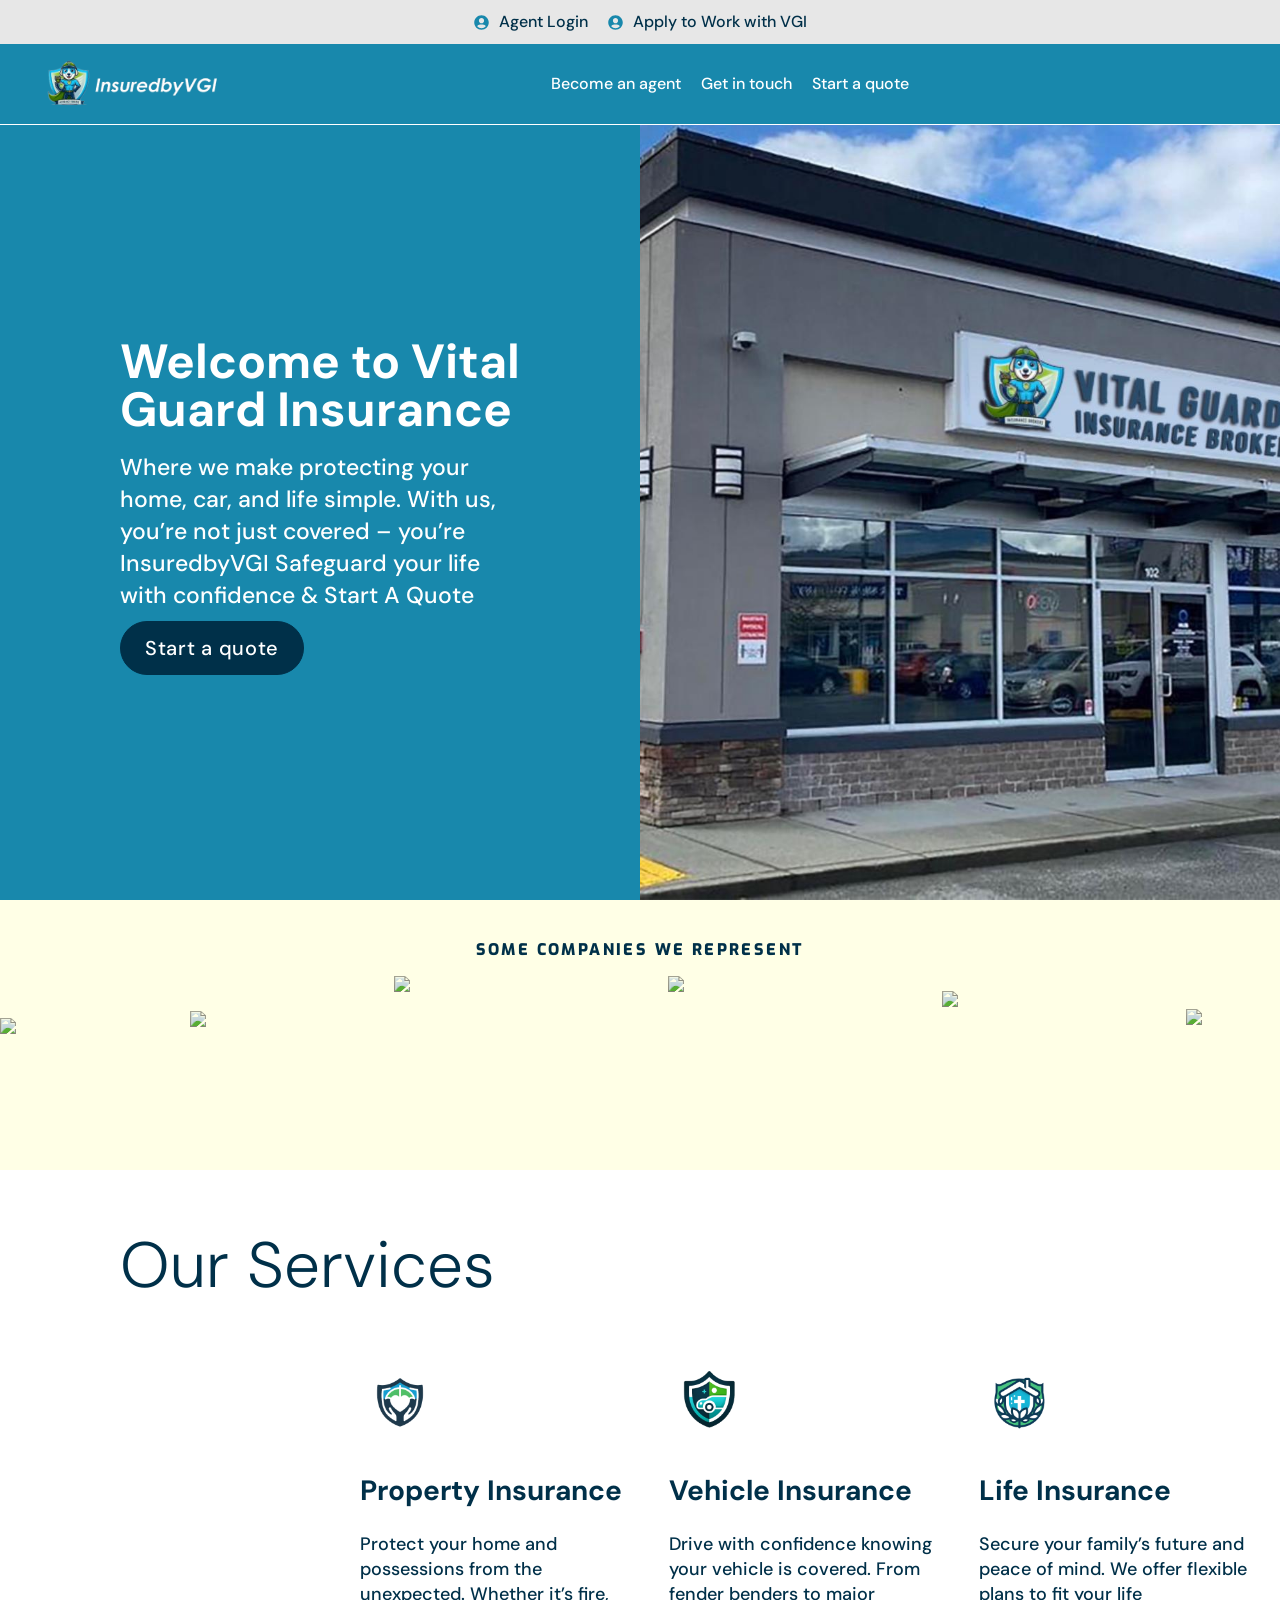
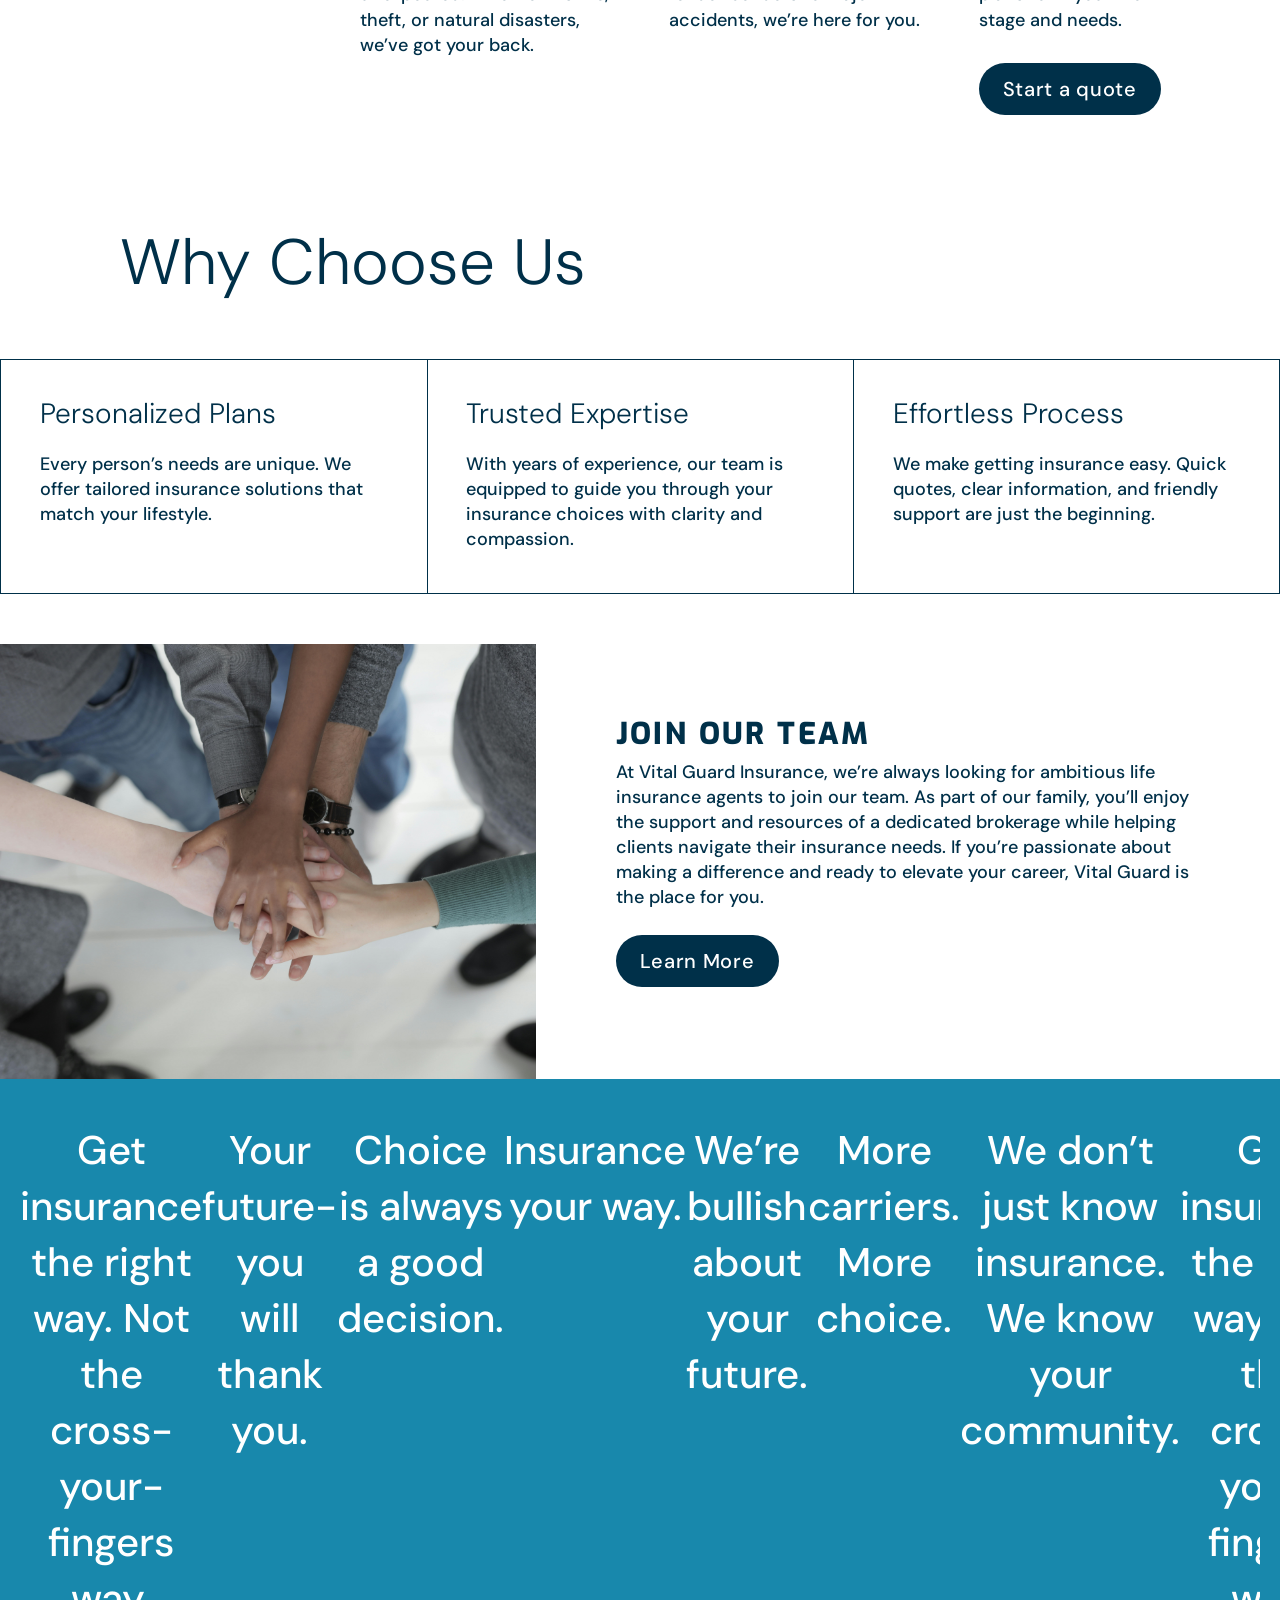
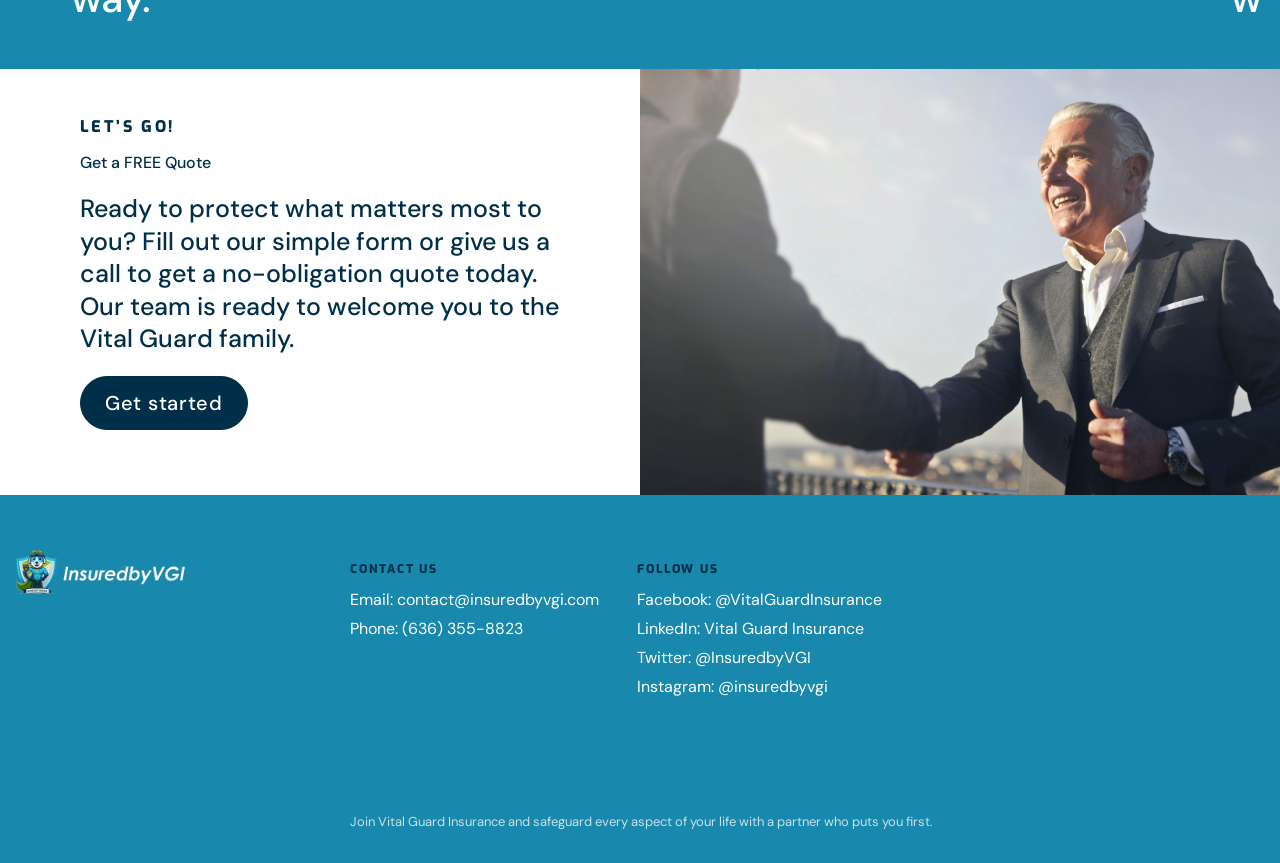
==== commit 9b6f0efd: "done changes" ====
--- a/index.html
+++ b/index.html
@@ -37,7 +37,7 @@
 	<div class="header_headerContainer__3w0E0">
 		<header class="header_header__IkGoF">
 			<div class="top-section">
-				<a href="#" style="  display: flex; align-items: center; gap:10px">
+				<a href="login.html" style="  display: flex; align-items: center; gap:10px">
 
 					<svg aria-hidden="true" fill="#1888ac" class="e-font-icon-svg e-fas-user-circle" width="15"
 						height="15" viewBox="0 0 496 512" xmlns="http://www.w3.org/2000/svg">
@@ -83,8 +83,9 @@
 										href="learn-more.html">Get in touch</a></span></li>
 							<li class="header_navItem__PB8X4 "><span aria-haspopup="false">
 									<!-- <a title="Contact us"
-										href="./welcome-page.html">Start a quote</a> -->
-									<a title="Contact us" href="./welcome-page.html">Start a quote</a>
+										href="https://kxyuypv19mb.typeform.com/to/zDrybglB">Start a quote</a> -->
+									<a title="Contact us" href="https://kxyuypv19mb.typeform.com/to/zDrybglB">Start a
+										quote</a>
 								</span>
 							</li>
 
@@ -95,7 +96,7 @@
 								class="header_bar___T52p "></span><span
 								class="header_bar___T52p "></span></span></button>
 					<div class="header_desktopButtonWrapper__k_8k3">
-						<!-- <a href="./welcome-page.html">
+						<!-- <a href="https://kxyuypv19mb.typeform.com/to/zDrybglB">
 							<button style="border: 2px solid black; padding: 10px 20px; cursor: pointer;"
 								class="  aos-init aos-animate" data-aos="false">Start a quote</button> </a> -->
 					</div>
@@ -119,16 +120,18 @@
 								<li class="header_subMenuMobileContent__XG94M" data-menu-index="0"><span
 										class="header_menuItemLink__uCtF8">
 										<!-- <a title="Start a quote"
-											href="./welcome-page.html">Start a
+											href="https://kxyuypv19mb.typeform.com/to/zDrybglB">Start a
 											quote</a> -->
-										<a title="Start a quote" href="./welcome-page.html">Start a quote</a>
+										<a title="Start a quote"
+											href="https://kxyuypv19mb.typeform.com/to/zDrybglB">Start a quote</a>
 
 									</span></li>
 
 							</ul>
 						</div>
 						<div class="header_menuActionButtonsConatiner__3HCTE">
-							<div class="header_mobileButtonWrapper__mSNIQ"> <a href="./welcome-page.html"><button
+							<div class="header_mobileButtonWrapper__mSNIQ"> <a
+									href="https://kxyuypv19mb.typeform.com/to/zDrybglB"><button
 										class="StepperButton_StepperButtoncontainer__ayYHE StepperButton_StepperButtoncontainer--menuButton__iTjGB aos-init aos-animate"
 										data-aos="false">Start a quote</button> </a></div>
 						</div>
@@ -141,12 +144,11 @@
 
 		<article class="left-section ">
 			<h1 data-aos="fade-up" class="aos-init aos-animate">Welcome to Vital Guard Insurance</h1>
-			<p data-aos="fade-up" class="aos-init aos-animate">Where we help you 'Safeguard Your Life.' We understand
-				that insurance can sound complicated, but we’re here to make it simple and stress-free for you. Whether
-				you need to protect your home, your car, or your life, we’ve got the perfect coverage.
-				With us, you’re not just insured; you’re InsuredbyVGI..</p> <a class="mbl-bttn"
-				href="./welcome-page.html"><button class="StepperButton_StepperButtoncontainer__ayYHE undefined  "
-					style="margin-top: 10px;">Start a
+			<p data-aos="fade-up" class="aos-init aos-animate descs"> Where we make protecting your home, car, and life
+				simple. With us, you’re not just covered – you’re InsuredbyVGI
+				Safeguard your life with confidence & Start A Quote</p> <a class="mbl-bttn"
+				href="https://kxyuypv19mb.typeform.com/to/zDrybglB"><button
+					class="StepperButton_StepperButtoncontainer__ayYHE undefined  " style="margin-top: 10px;">Start a
 					quote</button> </a>
 		</article>
 		<figure class=" video-section aos-init aos-animate" data-aos="fade-up">
@@ -341,7 +343,7 @@
 						<div class="box-description_buttonContainer__0KSdd " style="margin-top: 30px;"><a
 								class="  aos-init StepperButton_StepperButtoncontainer__ayYHE" title="Learn More"
 								style="transition: .3s;" target="_self" aria-label="Learn More" data-aos="fade-up"
-								href="./welcome-page.html">Start a quote</a></div>
+								href="https://kxyuypv19mb.typeform.com/to/zDrybglB">Start a quote</a></div>
 					</div>
 				</div>
 			</div>
@@ -520,8 +522,9 @@
 					<h2>Get a FREE Quote</h2>
 					<h4>Ready to protect what matters most to you? Fill out our simple form or give us a call to get a
 						no-obligation quote today. Our team is ready to welcome you to the Vital Guard family.</h4>
-					<div class="ImageColTextForm_buttonContainer__DQMJD"> <a href="./welcome-page.html"><button
-								id="stepper-form" class="StepperButton_StepperButtoncontainer__ayYHE" type="submit">Get
+					<div class="ImageColTextForm_buttonContainer__DQMJD"> <a
+							href="https://kxyuypv19mb.typeform.com/to/zDrybglB"><button id="stepper-form"
+								class="StepperButton_StepperButtoncontainer__ayYHE" type="submit">Get
 								started</button> </a></div>
 				</article>
 				<div class="quote-left aos-init aos-animate">
@@ -548,7 +551,7 @@
 					<h3>Contact Us</h3>
 					<ul>
 						<li><a href="#">Email: contact@insuredbyvgi.com</a></li>
-						<li><a href="#">Phone: (555) 123-4567</a></li>
+						<li><a href="#">Phone: (636) 355-8823</a></li>
 
 					</ul>
 				</div>
--- a/css/stylee.css
+++ b/css/stylee.css
@@ -1,16 +1,20 @@
-.hero-banner_textContent__AV4KF,.hero-banner_heroBanner___8vlB{
+.hero-banner_textContent__AV4KF,
+.hero-banner_heroBanner___8vlB {
     background: #1888ac !important;
 }
+
 .containerss {
     display: flex;
     overflow: hidden;
     position: relative;
 }
-.custommm img{
+
+.custommm img {
     width: 200px;
     height: 80px;
 }
-.slide-text{
+
+.slide-text {
     width: 100%;
     display: inline-block;
     color: white;
@@ -19,32 +23,44 @@
     left: 100%;
     animation: slideText 10s linear infinite;
 }
-a{
+
+a {
     border: none !important;
 }
 
 
-.quote-right,.quote-left{
+.quote-right,
+.quote-left {
     width: 50%;
 }
-.quote-right{
+
+.quote-right {
     padding: 3rem 5rem;
 }
-.quote-right h4{
+
+.quote-right h4 {
     font-size: 25px;
     margin: 20px 0px;
 }
-.quote-left h2{
+
+.quote-left h2 {
     font-size: 23px;
 }
-.MethodsText_methodNumber__QxN7H h4{
+
+.MethodsText_methodNumber__QxN7H h4 {
     font-weight: 800 !important;
 }
+
 @keyframes slideText {
-    0% { left: 100%; }
-    100% { left: -100%; }
-}
- 
+    0% {
+        left: 100%;
+    }
+
+    100% {
+        left: -100%;
+    }
+}
+
 
 
 
@@ -52,34 +68,37 @@
     display: flex;
     background-color: #1888ac;
     align-items: center;
-    height: calc(100vh - 125px);  
-}
- 
-.left-section,.video-section{
+    height: calc(100vh - 125px);
+}
+
+.left-section,
+.video-section {
     width: 50%;
 
 }
- 
-.video-section img{
-    height: calc(100vh - 125px);  
+
+.video-section img {
+    height: calc(100vh - 125px);
     object-fit: cover;
 }
 
-.left-section{
-    padding:0 7.5rem;
+.left-section {
+    padding: 0 7.5rem;
     color: white;
 }
-.left-section h1{
+
+.left-section h1 {
     font-size: 3rem;
     font-weight: bold;
-line-height: 100%;
-margin-bottom: 1.0625rem;
-}
-.mobile-btmm{
+    line-height: 100%;
+    margin-bottom: 1.0625rem;
+}
+
+.mobile-btmm {
     display: none;
 }
 
-.top-section{
+.top-section {
     padding: 10px 2rem;
     background-color: #E7E7E7;
     display: flex;
@@ -109,12 +128,14 @@
     max-width: 100%;
     margin: 0 auto;
     height: 100%;
-background-color: #1888ac;
+    background-color: #1888ac;
     padding: 0 7.5rem;
 }
+
 .error {
     color: red;
 }
+
 .formstepper__wrapper {
     --window-height: 599px;
     padding: 1.875rem 0;
@@ -136,14 +157,17 @@
     left: 0;
     width: 100%;
     padding: 1.875rem 0 1rem;
-    pointer-events: none; /* Keeps this property for the header */
+    pointer-events: none;
+    /* Keeps this property for the header */
     z-index: 5;
 }
 
 .close_btn {
     position: relative;
-    pointer-events: auto; /* Enable pointer events for the close button */
-}
+    pointer-events: auto;
+    /* Enable pointer events for the close button */
+}
+
 .d-none {
     display: none;
 }
@@ -159,21 +183,25 @@
     gap: 0.5rem;
     font-size: 1.25rem;
 }
-  .formstepper__body {
+
+.formstepper__body {
     text-align: center;
 }
-  .formstepper__body .h1 {
+
+.formstepper__body .h1 {
     color: #fff;
     line-height: 100%;
     font-weight: 300;
     font-size: 2.5rem;
     margin-bottom: .75rem;
 }
-  .formstepper__body .h1 b {
-    font-weight: 300;
-    color: #003049;
-}
- .formstepper__body p {
+
+.formstepper__body .h1 b {
+    font-weight: 300;
+    color: #003049;
+}
+
+.formstepper__body p {
     color: #003049;
     line-height: 100%;
     font-weight: 300;
@@ -183,7 +211,7 @@
     max-width: 100%;
 }
 
- .formstepper__wrapper .formstepper__footer {
+.formstepper__wrapper .formstepper__footer {
     position: absolute;
     bottom: 0;
     right: 0;
@@ -193,7 +221,8 @@
     justify-content: flex-end;
     pointer-events: none;
 }
- .formstepper__wrapper .formstepper__footer .l_continue {
+
+.formstepper__wrapper .formstepper__footer .l_continue {
     z-index: 99;
     border-radius: 6.25rem;
     background-color: #f0ff00;
@@ -209,12 +238,14 @@
     pointer-events: all;
     letter-spacing: .0625rem;
 }
+
 .formstepper__wrapper .formstepper__footer .l_continue:hover {
- 
-    color: #003049;
-    
-} 
-  .formstepper__wrapper .formstepper__body .formstepper__form {
+
+    color: #003049;
+
+}
+
+.formstepper__wrapper .formstepper__body .formstepper__form {
     display: flex;
     flex-wrap: wrap;
     max-width: 45rem;
@@ -222,10 +253,12 @@
     justify-content: center;
     margin: 1.25rem auto 0;
 }
- .formstepper__wrapper .formstepper__body .formstepper__form .form__group {
-    width: 100%;
-}
-  .formstepper__wrapper .formstepper__body .formstepper__form .form__group label {
+
+.formstepper__wrapper .formstepper__body .formstepper__form .form__group {
+    width: 100%;
+}
+
+.formstepper__wrapper .formstepper__body .formstepper__form .form__group label {
     font-weight: 300;
     color: #fff;
     line-height: 100%;
@@ -233,7 +266,8 @@
     display: flex;
     margin-bottom: .4375rem;
 }
-  .formstepper__wrapper .formstepper__body .formstepper__form .form__group input {
+
+.formstepper__wrapper .formstepper__body .formstepper__form .form__group input {
     width: 100%;
     border-radius: .1875rem;
     background-color: #fff;
@@ -247,52 +281,60 @@
     border: none;
 }
 
-@media(max-width:776px){
-    .footer_footerBottom__Y99Li .footer_footerCopyright__p141M.footer_captchaNotice__rjLxw{
+@media(max-width:776px) {
+    .footer_footerBottom__Y99Li .footer_footerCopyright__p141M.footer_captchaNotice__rjLxw {
         text-align: center;
     }
-    .footer_footerBottom__Y99Li{
+
+    .footer_footerBottom__Y99Li {
         padding: 20px;
     }
-    .custommm img{
+
+    .custommm img {
         width: 175px;
         height: auto;
     }
+
     .footer_footerContainer__jvzDq .footer_footerLogo__N05vi {
         height: 6.25rem;
         width: 16.8125rem;
         padding-top: 3rem;
     }
-    .mainContainer{
+
+    .mainContainer {
         padding: 0 1.25rem;
     }
-    
-}
+
+}
+
 @media screen and (min-width: 776px) and (max-width: 1060px) {
-    .left-section{
+    .left-section {
         padding: 0 2.5rem;
     }
- .main-sectionn {
-    height: calc(100vh - 116px);  
-
- }
- .video-section img{
-    height: auto;
-}
-
-    
-}
+
+    .main-sectionn {
+        height: calc(100vh - 116px);
+
+    }
+
+    .video-section img {
+        height: auto;
+    }
+
+
+}
+
 @media screen and (min-width: 670px) and (max-width: 800px) {
-  
-    .left-section p{
+
+    .left-section p {
         font-size: 25px;
     }
-  
-  
-}
-
-
-  .formstepper__wrapper .formstepper__body__StepEight {
+
+
+}
+
+
+.formstepper__wrapper .formstepper__body__StepEight {
     display: flex;
     flex-direction: column;
     max-height: calc(100vh - 190px);
@@ -300,21 +342,25 @@
     overflow-y: auto;
     padding-top: 1.25rem;
 }
-  .formstepper__wrapper .formstepper__body {
+
+.formstepper__wrapper .formstepper__body {
     text-align: center;
 }
-  .formstepper__wrapper .formstepper__body .h1 {
+
+.formstepper__wrapper .formstepper__body .h1 {
     color: #fff;
     line-height: 100%;
     font-weight: 300;
     font-size: 2.5rem;
     margin-bottom: .75rem;
 }
-  .formstepper__wrapper .formstepper__body__StepEight .icon__card {
-    max-height: unset!important;
+
+.formstepper__wrapper .formstepper__body__StepEight .icon__card {
+    max-height: unset !important;
     z-index: 10;
 }
-  .formstepper__wrapper .formstepper__body .icon__card {
+
+.formstepper__wrapper .formstepper__body .icon__card {
     width: auto;
     display: flex;
     flex-wrap: wrap;
@@ -322,22 +368,26 @@
     max-height: 40vh;
     overflow-y: auto;
 }
-  .formstepper__wrapper .formstepper__body .icon__card li {
+
+.formstepper__wrapper .formstepper__body .icon__card li {
     padding: 0 .3125rem;
     width: 50%;
     margin-bottom: .625rem;
 }
-  .formstepper__wrapper .formstepper__body .icon__card li .icon__card-item {
+
+.formstepper__wrapper .formstepper__body .icon__card li .icon__card-item {
     position: relative;
     height: 100%;
     border-radius: .375rem;
 }
-  .formstepper__wrapper .formstepper__body .icon__card li .icon__card-item button {
+
+.formstepper__wrapper .formstepper__body .icon__card li .icon__card-item button {
     background-color: #1888ac;
     width: 100%;
     height: 100%;
 }
-  .formstepper__wrapper .formstepper__body .icon__card li .icon__card-item input {
+
+.formstepper__wrapper .formstepper__body .icon__card li .icon__card-item input {
     padding: 0;
     height: auto;
     width: auto;
@@ -353,7 +403,7 @@
     cursor: pointer;
 }
 
-  .formstepper__wrapper .formstepper__body .icon__card li .icon__card-item label {
+.formstepper__wrapper .formstepper__body .icon__card li .icon__card-item label {
     height: 100%;
     position: relative;
     cursor: pointer;
@@ -369,15 +419,18 @@
     padding: .625rem;
     transition: all .3s ease-in-out;
 }
-  .formstepper__wrapper .formstepper__body .icon__card li .icon__card-item label figure {
+
+.formstepper__wrapper .formstepper__body .icon__card li .icon__card-item label figure {
     width: 3.125rem;
     height: 3.125rem;
 }
-  .formstepper__wrapper .formstepper__body .icon__card li .icon__card-item label figure {
+
+.formstepper__wrapper .formstepper__body .icon__card li .icon__card-item label figure {
     width: 3.125rem;
     height: 3.125rem;
 }
-  .formstepper__wrapper .formstepper__body .icon__card li .icon__card-item label p {
+
+.formstepper__wrapper .formstepper__body .icon__card li .icon__card-item label p {
     color: #fff;
     line-height: 140%;
     font-weight: 300;
@@ -386,7 +439,8 @@
     font-family: DM Sans;
     transition: all .3s ease-in-out;
 }
-  .formstepper__wrapper .formstepper__footer {
+
+.formstepper__wrapper .formstepper__footer {
     position: absolute;
     bottom: 0;
     right: 0;
@@ -397,44 +451,50 @@
     pointer-events: none;
 }
 
-.formstepper__wrapper .formstepper__body__StepEight::-webkit-scrollbar, .formstepper__body__StepSeven::-webkit-scrollbar {
-    width: 8px; /* Adjust this value to change scrollbar width */
-  }
-  
-  /* Track */
-  .formstepper__wrapper .formstepper__body__StepEight::-webkit-scrollbar-track, .formstepper__body__StepSeven::-webkit-scrollbar-track {
+.formstepper__wrapper .formstepper__body__StepEight::-webkit-scrollbar,
+.formstepper__body__StepSeven::-webkit-scrollbar {
+    width: 8px;
+    /* Adjust this value to change scrollbar width */
+}
+
+/* Track */
+.formstepper__wrapper .formstepper__body__StepEight::-webkit-scrollbar-track,
+.formstepper__body__StepSeven::-webkit-scrollbar-track {
     background: transparent;
-  }
-  
-  /* Handle */
-  .formstepper__wrapper .formstepper__body__StepEight::-webkit-scrollbar-thumb , .formstepper__body__StepSeven::-webkit-scrollbar-thumb {
+}
+
+/* Handle */
+.formstepper__wrapper .formstepper__body__StepEight::-webkit-scrollbar-thumb,
+.formstepper__body__StepSeven::-webkit-scrollbar-thumb {
     background: #888;
     border-radius: 20px;
 
-  }
-  
-  /* Handle on hover */
-  .formstepper__wrapper .formstepper__body__StepEight::-webkit-scrollbar-thumb:hover , .formstepper__body__StepSeven::-webkit-scrollbar-thumb:hover {
+}
+
+/* Handle on hover */
+.formstepper__wrapper .formstepper__body__StepEight::-webkit-scrollbar-thumb:hover,
+.formstepper__body__StepSeven::-webkit-scrollbar-thumb:hover {
     background: #555;
-  }
-
-  .activeClass{
+}
+
+.activeClass {
     border-color: #f0ff00 !important;
-  }
-
-
-
-   .formstepper__wrapper .formstepper__body__StepSeven {
+}
+
+
+
+.formstepper__wrapper .formstepper__body__StepSeven {
     display: flex;
     flex-direction: column;
     max-height: calc(100vh - 190px);
     overflow-y: auto;
 }
 
- .formstepper__wrapper .formstepper__body .formstepper__form .form__group {
-    width: 100%;
-}
- .formstepper__wrapper .formstepper__body .formstepper__form .form__group label {
+.formstepper__wrapper .formstepper__body .formstepper__form .form__group {
+    width: 100%;
+}
+
+.formstepper__wrapper .formstepper__body .formstepper__form .form__group label {
     font-weight: 300;
     color: #fff;
     line-height: 100%;
@@ -442,7 +502,8 @@
     display: flex;
     margin-bottom: .4375rem;
 }
- .formstepper__wrapper .formstepper__body .formstepper__form .form__group input {
+
+.formstepper__wrapper .formstepper__body .formstepper__form .form__group input {
     width: 100%;
     border-radius: .1875rem;
     background-color: #fff;
@@ -456,7 +517,7 @@
     border: none;
 }
 
- .formstepper__wrapper .formstepper__body .formstepper__form .form__group select {
+.formstepper__wrapper .formstepper__body .formstepper__form .form__group select {
     width: 100%;
     border-radius: .1875rem;
     background-color: #fff;
@@ -478,10 +539,13 @@
     cursor: pointer;
     color: #003049;
 }
-  .formstepper__bg.theme__yellow, .FormStepper_formstepper__npg1d .formstepper__bg.theme__yellow .formstepper__wrapper .formstepper__header {
+
+.formstepper__bg.theme__yellow,
+.FormStepper_formstepper__npg1d .formstepper__bg.theme__yellow .formstepper__wrapper .formstepper__header {
     background-color: #f0ff00 !important;
 }
- .formstepper__bg.theme__yellow .formstepper__footer h6 {
+
+.formstepper__bg.theme__yellow .formstepper__footer h6 {
     font-family: Exo;
     font-weight: 800;
     text-transform: uppercase;
@@ -492,23 +556,26 @@
     text-align: center;
 }
 
- .formstepper__bg.theme__yellow .formstepper__body_End_Wrapper {
+.formstepper__bg.theme__yellow .formstepper__body_End_Wrapper {
     max-height: calc(100vh - 260px);
     overflow-y: auto;
 }
 
- .formstepper__wrapper .formstepper__body .h1.h1_name {
+.formstepper__wrapper .formstepper__body .h1.h1_name {
     word-break: break-word;
 }
 
- .formstepper__bg.theme__yellow .formstepper__body .h1,  .formstepper__bg.theme__yellow .formstepper__body p {
-    color: #003049;
-}
- .formstepper__bg.theme__yellow .formstepper__body .h1,  .formstepper__bg.theme__yellow .formstepper__body p {
-    color: #003049;
-}
-
- .formstepper__bg.theme__yellow .formstepper__body .l-btn {
+.formstepper__bg.theme__yellow .formstepper__body .h1,
+.formstepper__bg.theme__yellow .formstepper__body p {
+    color: #003049;
+}
+
+.formstepper__bg.theme__yellow .formstepper__body .h1,
+.formstepper__bg.theme__yellow .formstepper__body p {
+    color: #003049;
+}
+
+.formstepper__bg.theme__yellow .formstepper__body .l-btn {
     display: inline-block;
     border-radius: 6.25rem !important;
     border: .0625rem solid #003049 !important;
@@ -520,164 +587,223 @@
     font-size: 1rem;
     transition: all .3s ease-in-out;
 }
+
+.login-section{
+    padding: 4rem 0px;
+    background: #1888ac;
+}
+
+.login-card{
+    background-color: white;
+    padding: 4rem;
+}
+
+
+ 
+
 @media screen and (min-width: 769px) {
-      .formstepper__wrapper .formstepper__footer {
+    .formstepper__wrapper .formstepper__footer {
         padding: 4.125rem 0;
     }
-     .formstepper__wrapper .formstepper__footer .l_continue {
+
+    .formstepper__wrapper .formstepper__footer .l_continue {
         gap: .5rem;
         font-size: 1.25rem;
     }
-      .formstepper__wrapper .formstepper__body .formstepper__form .form__group.w_50 {
+
+    .formstepper__wrapper .formstepper__body .formstepper__form .form__group.w_50 {
         width: calc(50% - 20px);
     }
-     .formstepper__wrapper .formstepper__body .formstepper__form .form__group input {
+
+    .formstepper__wrapper .formstepper__body .formstepper__form .form__group input {
         padding: .9375rem 1.5rem;
         font-size: 1.25rem;
     }
+
     .formstepper__wrapper .formstepper__body .formstepper__form {
         row-gap: 1.75rem;
         column-gap: 2.5rem;
     }
-     .formstepper__bg.theme__yellow .formstepper__body .l-btn {
+
+    .formstepper__bg.theme__yellow .formstepper__body .l-btn {
         margin-top: 1.75rem;
         padding: .9375rem 1.4375rem;
         font-size: 1.25rem;
     }
-  .formstepper__wrapper .formstepper__body__StepEight {
+
+    .formstepper__wrapper .formstepper__body__StepEight {
         height: calc(100vh - 320px);
     }
-      .formstepper__wrapper .formstepper__body .icon__card {
+
+    .formstepper__wrapper .formstepper__body .icon__card {
         max-height: 41vh;
         margin: 4rem -.5rem 0;
     }
-      .formstepper__wrapper .formstepper__body .icon__card li {
+
+    .formstepper__wrapper .formstepper__body .icon__card li {
         padding: 0 .5rem;
         margin-bottom: 1rem;
         width: 20%;
     }
-      .formstepper__wrapper .formstepper__footer {
+
+    .formstepper__wrapper .formstepper__footer {
         padding: 4.125rem 0;
     }
-     .formstepper__wrapper .formstepper__body__StepSeven {
+
+    .formstepper__wrapper .formstepper__body__StepSeven {
         height: calc(100vh - 320px);
     }
-     .formstepper__wrapper .formstepper__body .formstepper__form .form__group input {
+
+    .formstepper__wrapper .formstepper__body .formstepper__form .form__group input {
         padding: .9375rem 1.5rem;
         font-size: 1.25rem;
     }
-     .formstepper__wrapper .formstepper__body .formstepper__form .form__group.w_50 {
+
+    .formstepper__wrapper .formstepper__body .formstepper__form .form__group.w_50 {
         width: calc(50% - 20px);
     }
-     .formstepper__wrapper .formstepper__body .formstepper__form .form__group select {
+
+    .formstepper__wrapper .formstepper__body .formstepper__form .form__group select {
         background-size: 1.5rem;
         background-position: calc(100% - 20px);
         padding: 1rem 1.5rem;
         font-size: 1.25rem;
     }
-     .formstepper__bg.theme__yellow .formstepper__footer {
+
+    .formstepper__bg.theme__yellow .formstepper__footer {
         padding-bottom: 5rem;
     }
+    .descs{
+        font-size: 23px;
+    }
 }
 
 
 @media screen and (min-width: 640px) {
-      .formstepper__wrapper .formstepper__body .icon__card li {
+    .formstepper__wrapper .formstepper__body .icon__card li {
         width: 25%;
     }
 }
-@media(max-width:820px){
-    .quote-right,.quote-left{
+
+@media(max-width:820px) {
+
+    .quote-right,
+    .quote-left {
         width: 100%;
     }
-   
-    .quote-right{
+
+    .quote-right {
         padding: 3rem;
     }
-    .left-section,.video-section{
+
+    .left-section,
+    .video-section {
         width: 100%;
-    
-    }
+
+    }
+
     .formstepper__wrapper .formstepper__body__StepEight {
         padding-right: .25rem;
     }
-    .main-sectionn{
+
+    .main-sectionn {
         display: flex;
         flex-direction: column-reverse;
         height: 100%;
-        justify-content:  start !important;
-    }
-    .left-section h1{
+        justify-content: start !important;
+    }
+
+    .left-section h1 {
         font-size: 2.5rem;
-    font-weight: 300;
-    line-height: 100%;
-    margin-bottom: 1.0625rem;
-    }
-    .left-section{
+        font-weight: 300;
+        line-height: 100%;
+        margin-bottom: 1.0625rem;
+    }
+
+    .left-section {
         padding-top: 2rem;
         padding-bottom: 2.5rem;
         padding-left: 1.25rem;
         padding-right: 1.25rem;
         color: white;
     }
-    .video-section img{
+
+    .video-section img {
         height: 500px;
-        object-fit: cover;  
-    }
-    .mbl-bttn{
+        object-fit: cover;
+    }
+
+    .mbl-bttn {
         width: 100%;
         padding-top: 1rem;
     }
-    .mobile-btmm{
+
+    .mobile-btmm {
         display: block;
         color: black;
         border: 2px solid black;
         padding: 10px 7px;
     }
-    .header_header__IkGoF .header_headerWrapper__EF5GH{
+
+    .header_header__IkGoF .header_headerWrapper__EF5GH {
         align-items: center;
     }
-    .elementor-icon-list-text{
+
+    .elementor-icon-list-text {
         font-size: 13px;
     }
-    .footer-2{
+
+    .footer-2 {
         width: 100% !important;
     }
-    .footer_footerTextSection__2PIaF .footer_footerSections__KI4uj{
+
+    .footer_footerTextSection__2PIaF .footer_footerSections__KI4uj {
         align-items: self-start !important;
     }
-    .wrapperr2{
+
+    .wrapperr2 {
         --window-height: 100vh !important;
     }
-   
-}
-@media(max-width:670px){
-    .left-section p{
+    .login-card{
+        background-color: white;
+        padding: 15px;
+    }
+
+}
+
+@media(max-width:670px) {
+    .left-section p {
         font-size: 22px;
     }
-    .video-section img{
+
+    .video-section img {
         height: 170px;
-        object-fit: cover;  
-    }
-}
-@media(max-width:375px){
-    
-    .left-section p{
+        object-fit: cover;
+    }
+}
+
+@media(max-width:375px) {
+
+    .left-section p {
         font-size: 16px;
     }
 }
-@media(max-width:290px){
-    .elementor-icon-list-text{
+
+@media(max-width:290px) {
+    .elementor-icon-list-text {
         font-size: 8px;
     }
-    .custommm img{
+
+    .custommm img {
         width: 100px;
     }
-    .mobile-btmm{
+
+    .mobile-btmm {
         padding: 5px 3px;
     }
-    .left-section p{
+
+    .left-section p {
         font-size: 10px;
     }
-    
+
 }
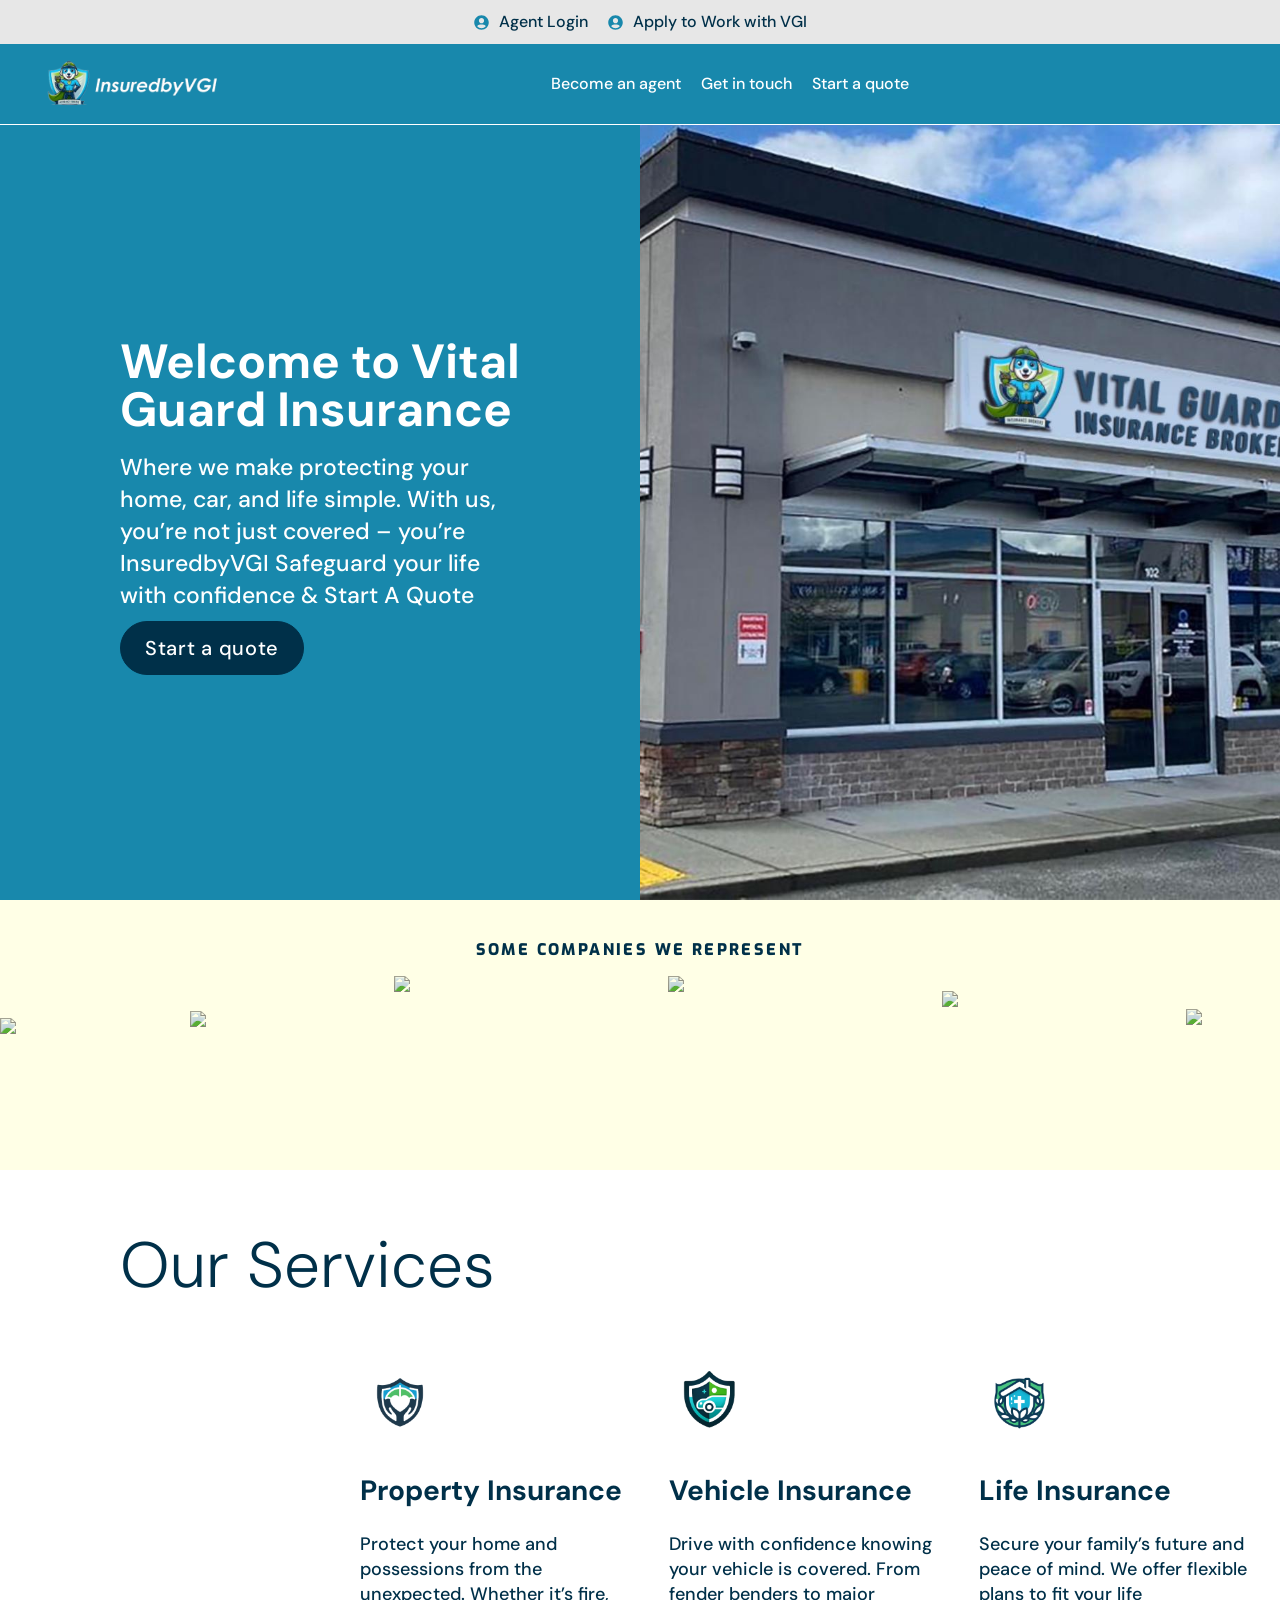
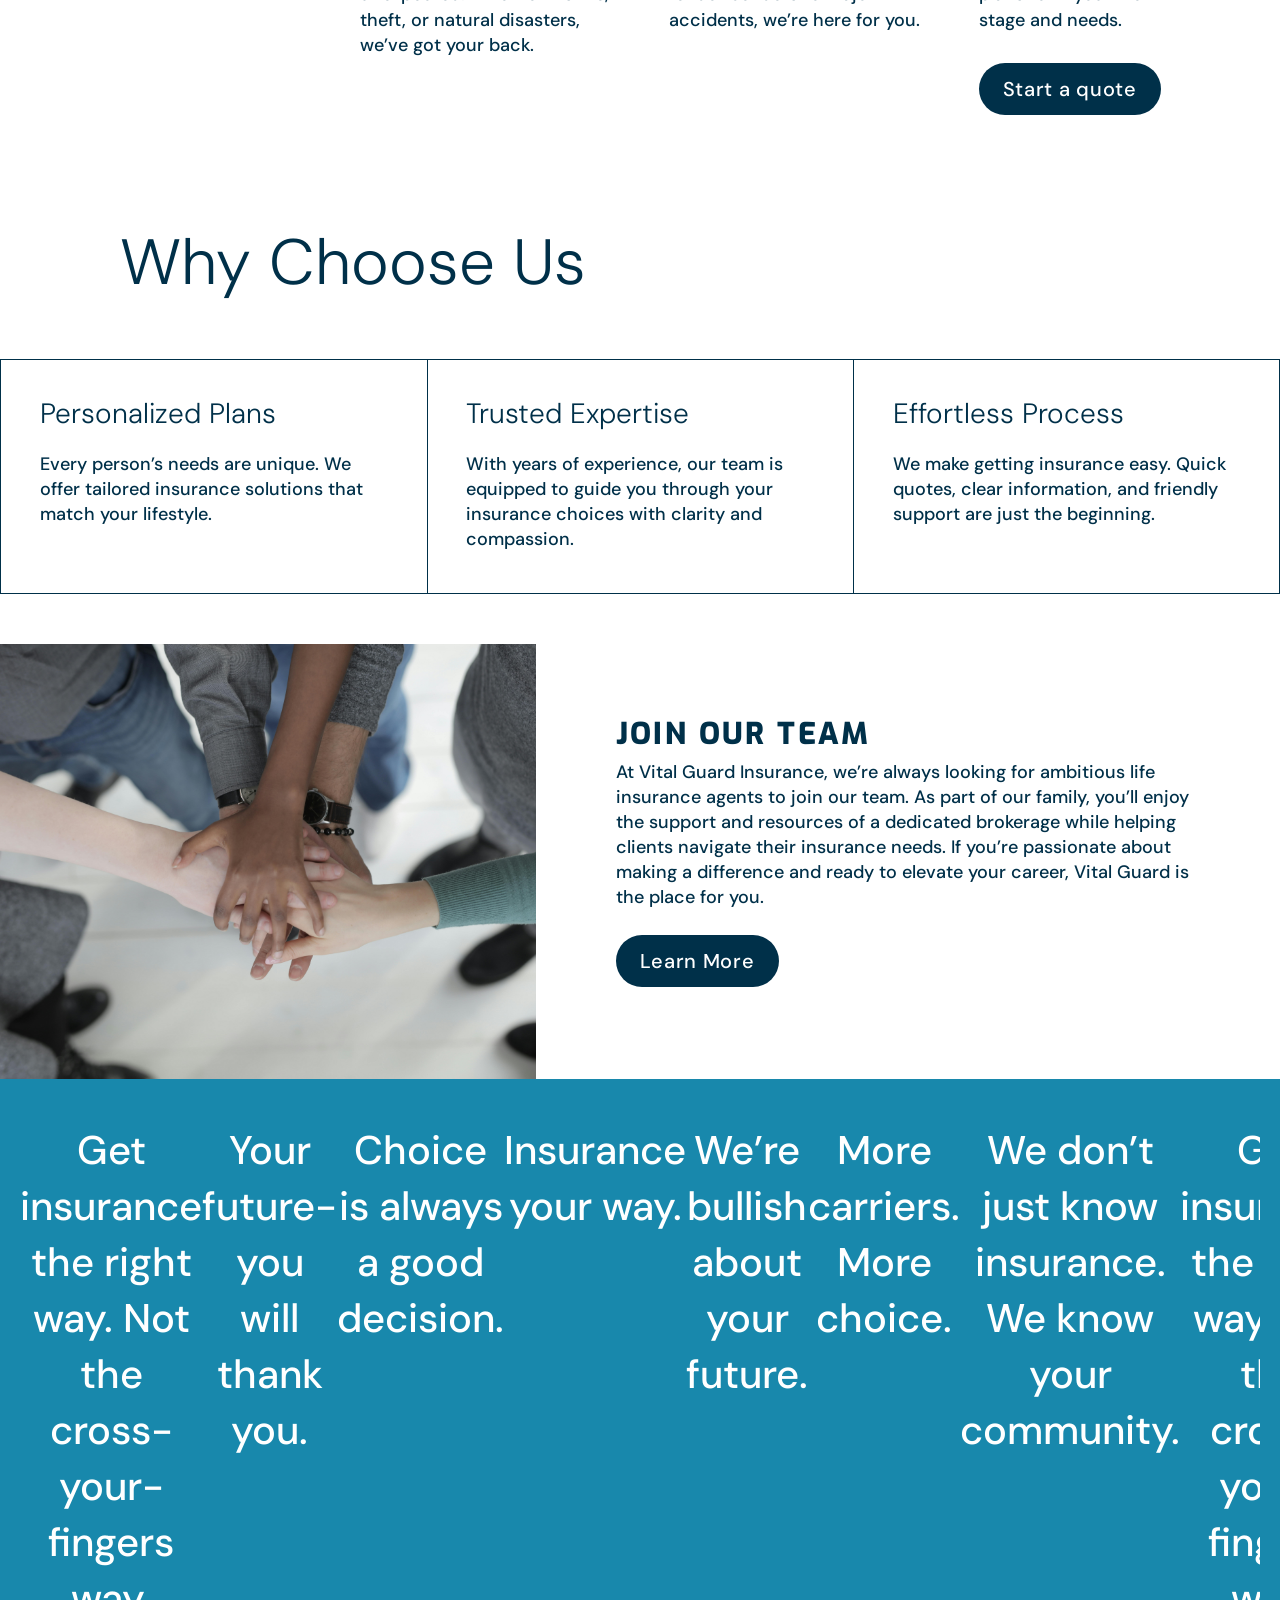
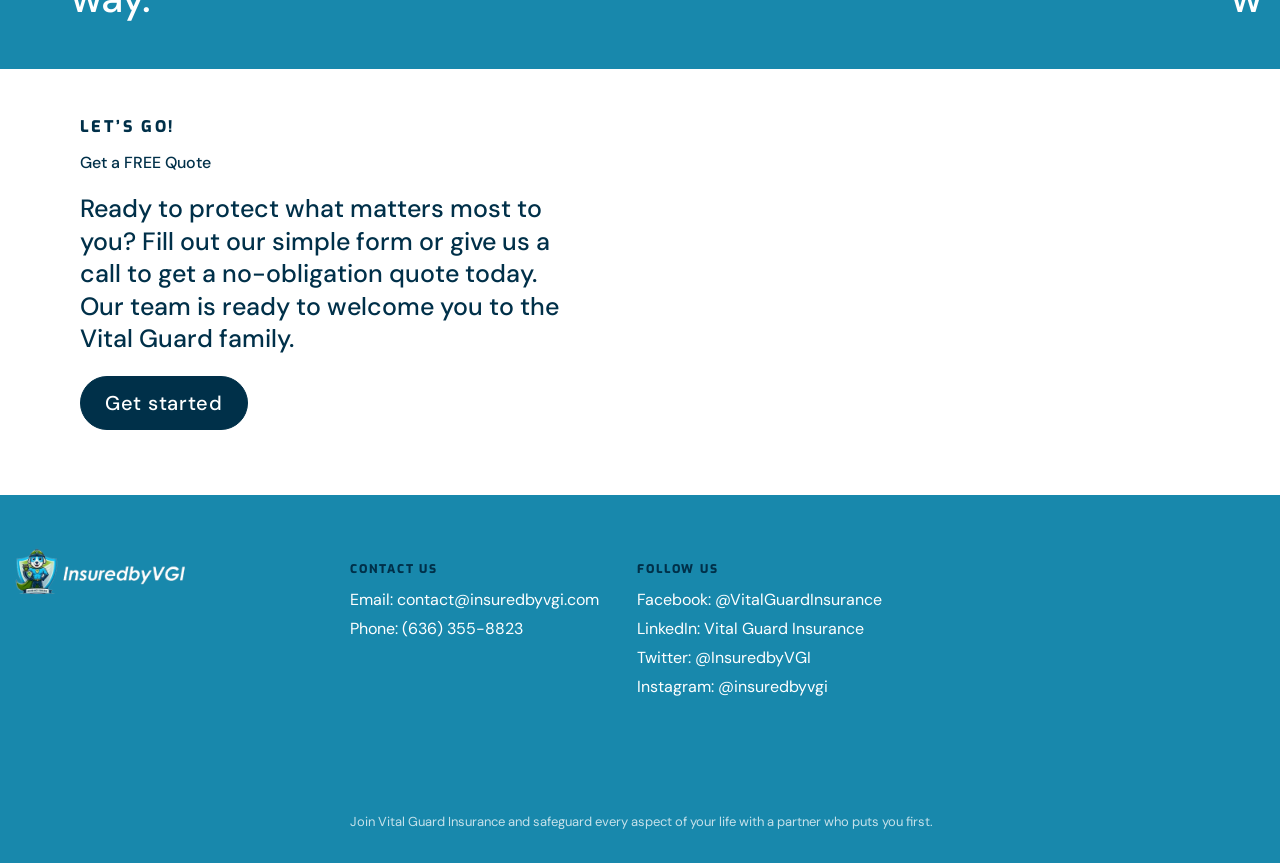
==== commit 133a9e1a: "added button" ====
--- a/index.html
+++ b/index.html
@@ -80,7 +80,7 @@
 							<li class="header_navItem__PB8X4 "><span aria-haspopup="false"><a title="Contact us"
 										href="./php-agency/index.html">Become an agent</a></span></li>
 							<li class="header_navItem__PB8X4 "><span aria-haspopup="false"><a title="Contact us"
-										href="learn-more.html">Get in touch</a></span></li>
+										href="./learn-more.html">Get in touch</a></span></li>
 							<li class="header_navItem__PB8X4 "><span aria-haspopup="false">
 									<!-- <a title="Contact us"
 										href="https://kxyuypv19mb.typeform.com/to/zDrybglB">Start a quote</a> -->
@@ -91,6 +91,12 @@
 
 						</ul>
 					</nav>
+					<button class="touch-btn">
+						<a href="https://kxyuypv19mb.typeform.com/to/zDrybglB">
+							Start a
+							quote
+						</a>
+					</button>
 					<button title="hamburger button" class="header_hamburgerButton__BBrCY" type="button"><span
 							class="header_hamburgerIcon__eLODd"><span class="header_bar___T52p "></span><span
 								class="header_bar___T52p "></span><span
@@ -115,7 +121,7 @@
 											agent</a></span></li>
 								<li class="header_subMenuMobileContent__XG94M" data-menu-index="0"><span
 										class="header_menuItemLink__uCtF8"><a title="Get in touch"
-											href="../learn-more.html">Get in touch</a></span>
+											href="./learn-more.html">Get in touch</a></span>
 								</li>
 								<li class="header_subMenuMobileContent__XG94M" data-menu-index="0"><span
 										class="header_menuItemLink__uCtF8">
--- a/css/stylee.css
+++ b/css/stylee.css
@@ -598,7 +598,9 @@
     padding: 4rem;
 }
 
-
+.touch-btn{
+    display: none;
+}
  
 
 @media screen and (min-width: 769px) {
@@ -768,6 +770,12 @@
         background-color: white;
         padding: 15px;
     }
+    .touch-btn{
+        display: block;
+        padding: 10px 5px;
+        color: black;
+        border: 2px solid black;
+    }
 
 }
 
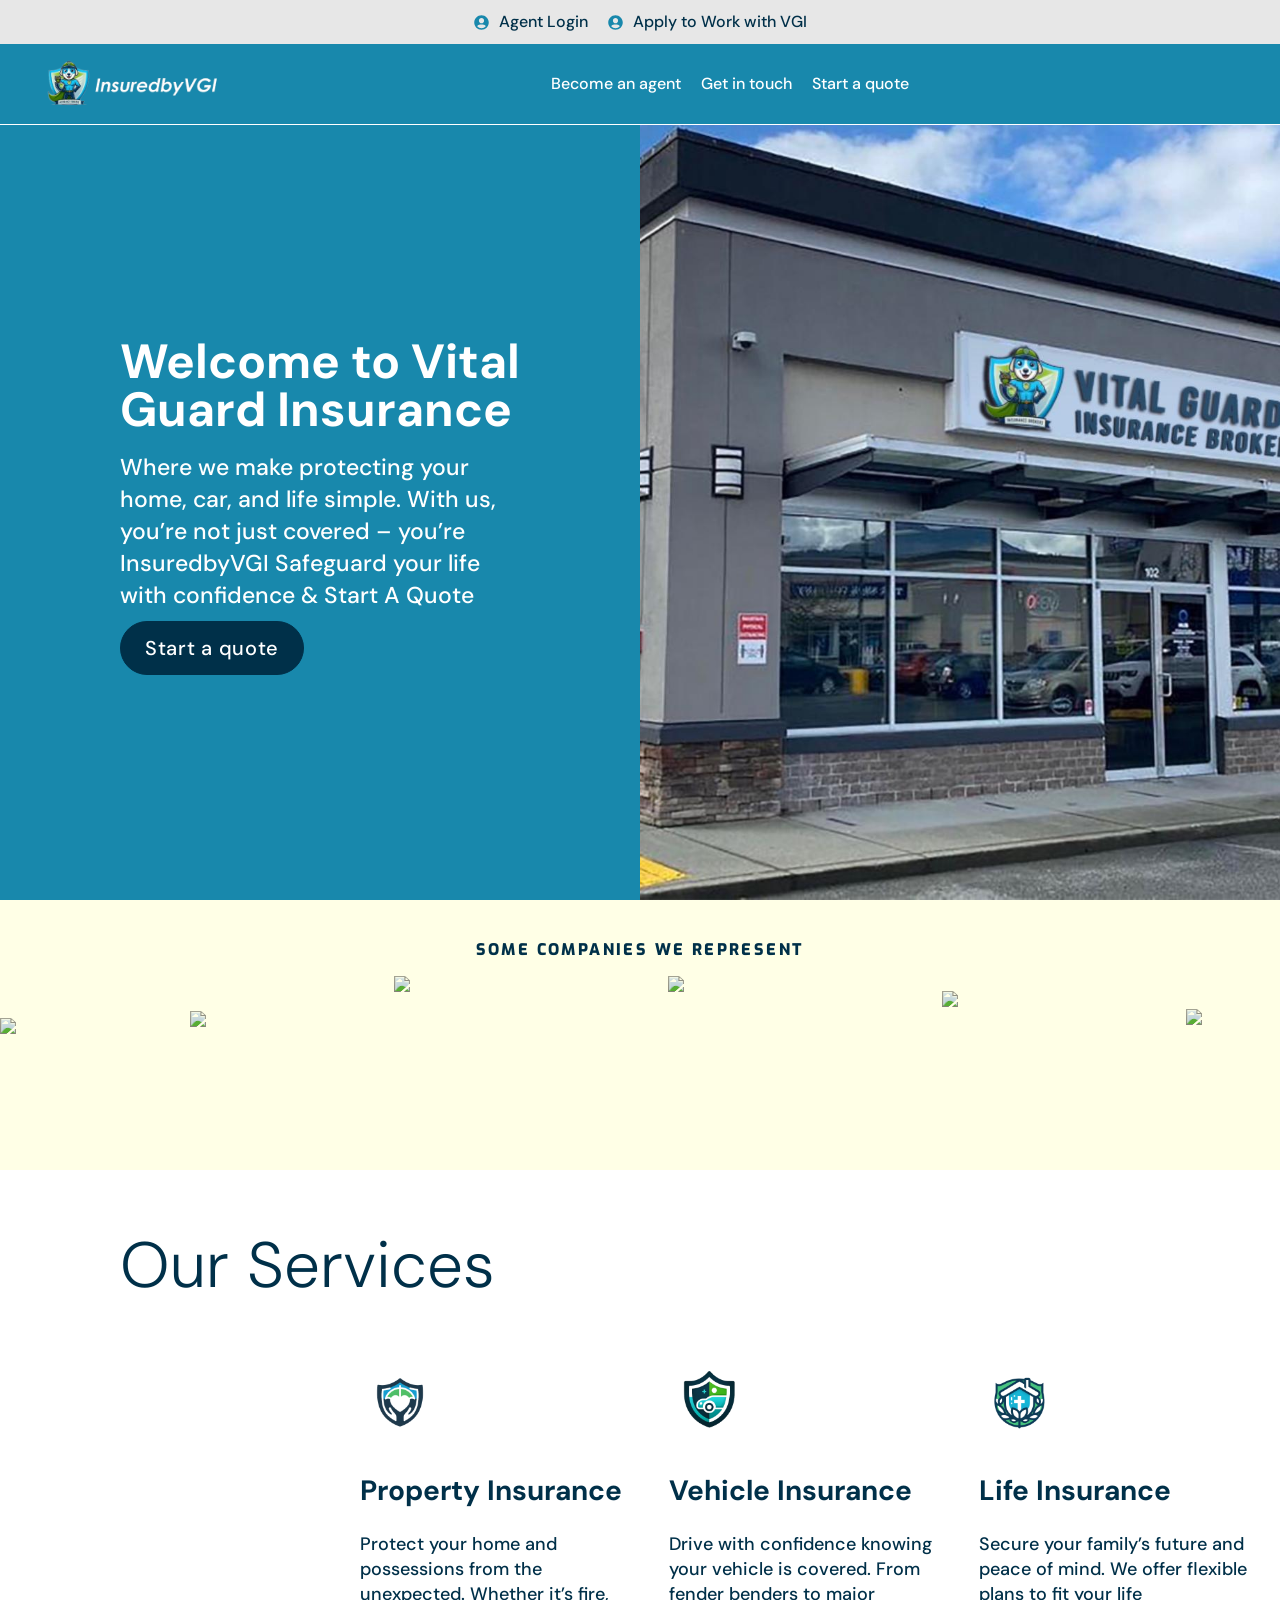
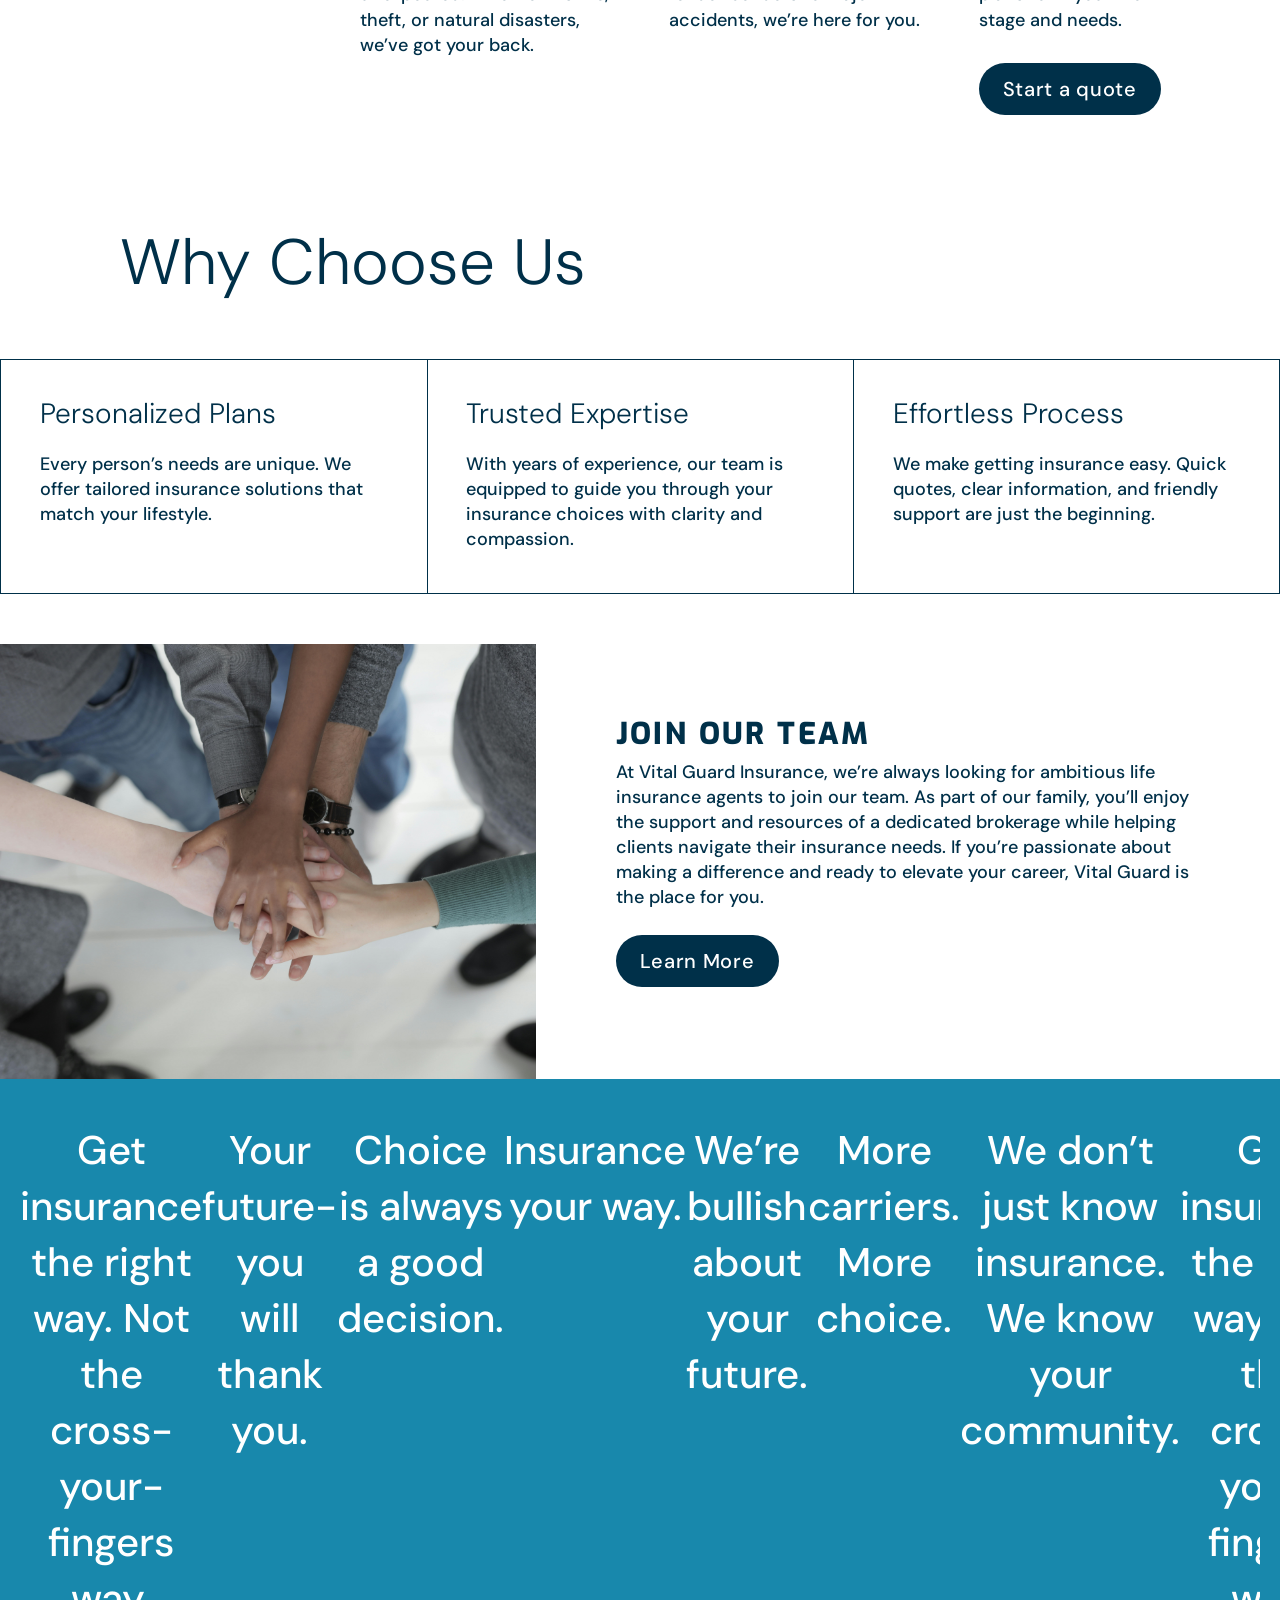
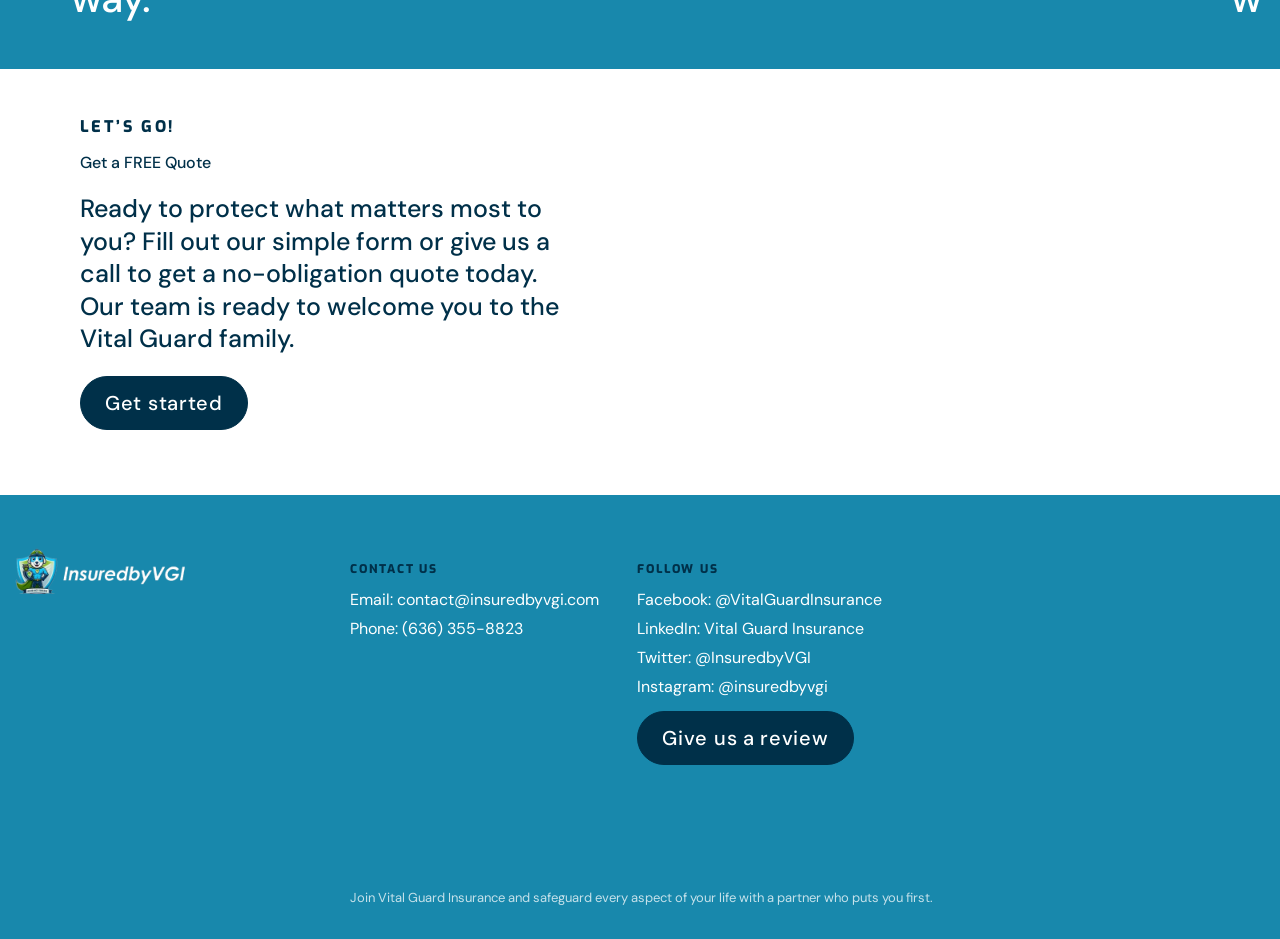
==== commit 640ddd7d: "done changes" ====
--- a/index.html
+++ b/index.html
@@ -571,6 +571,12 @@
 						<li><a href="#">Instagram: @insuredbyvgi</a></li>
 
 					</ul>
+					<div class="ImageColTextForm_buttonContainer__DQMJD" style="margin-top: 10px;"> <a
+							href="https://g.co/kgs/jGxMdRM" target="_blank"><button id="stepper-form"
+								class="StepperButton_StepperButtoncontainer__ayYHE" type="submit"> Give us a
+								review</button>
+						</a></div>
+
 				</div>
 
 				<!-- <div class="footer_AddressIconContainer__H7WSY">
